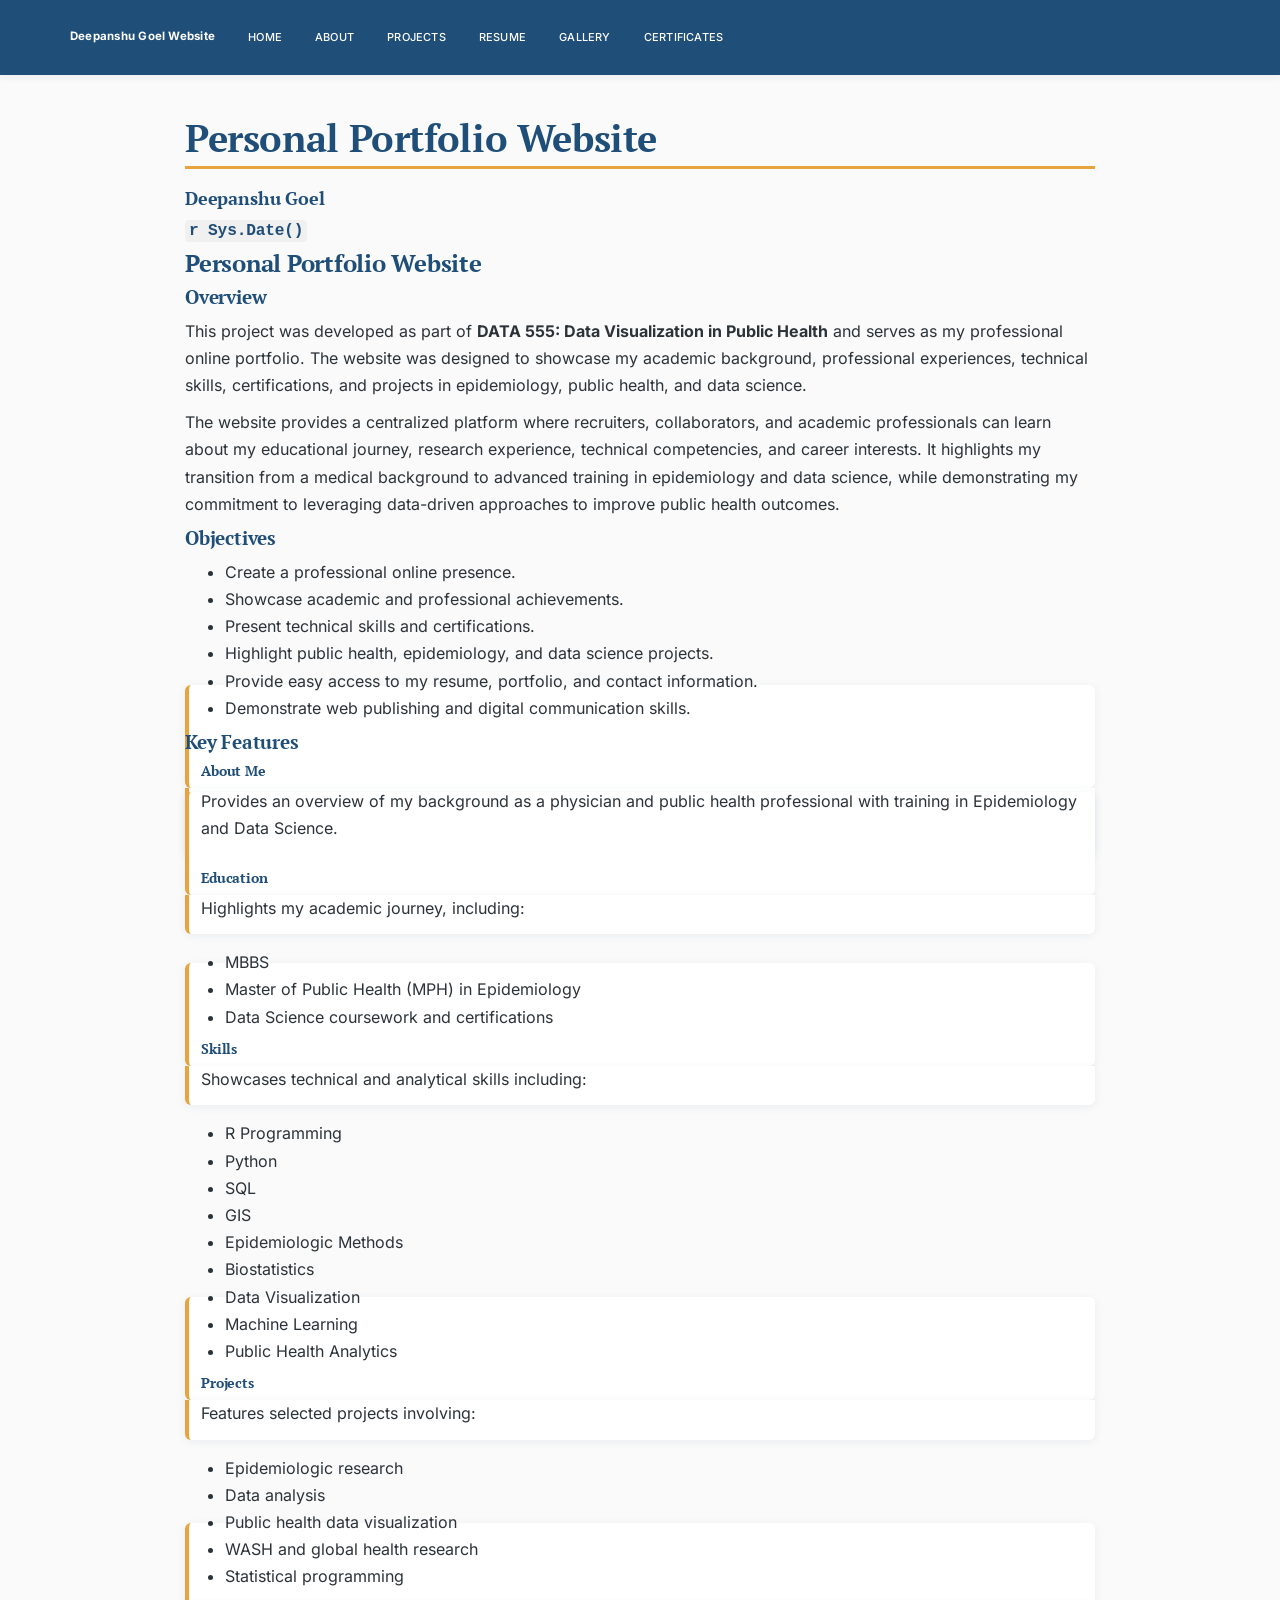
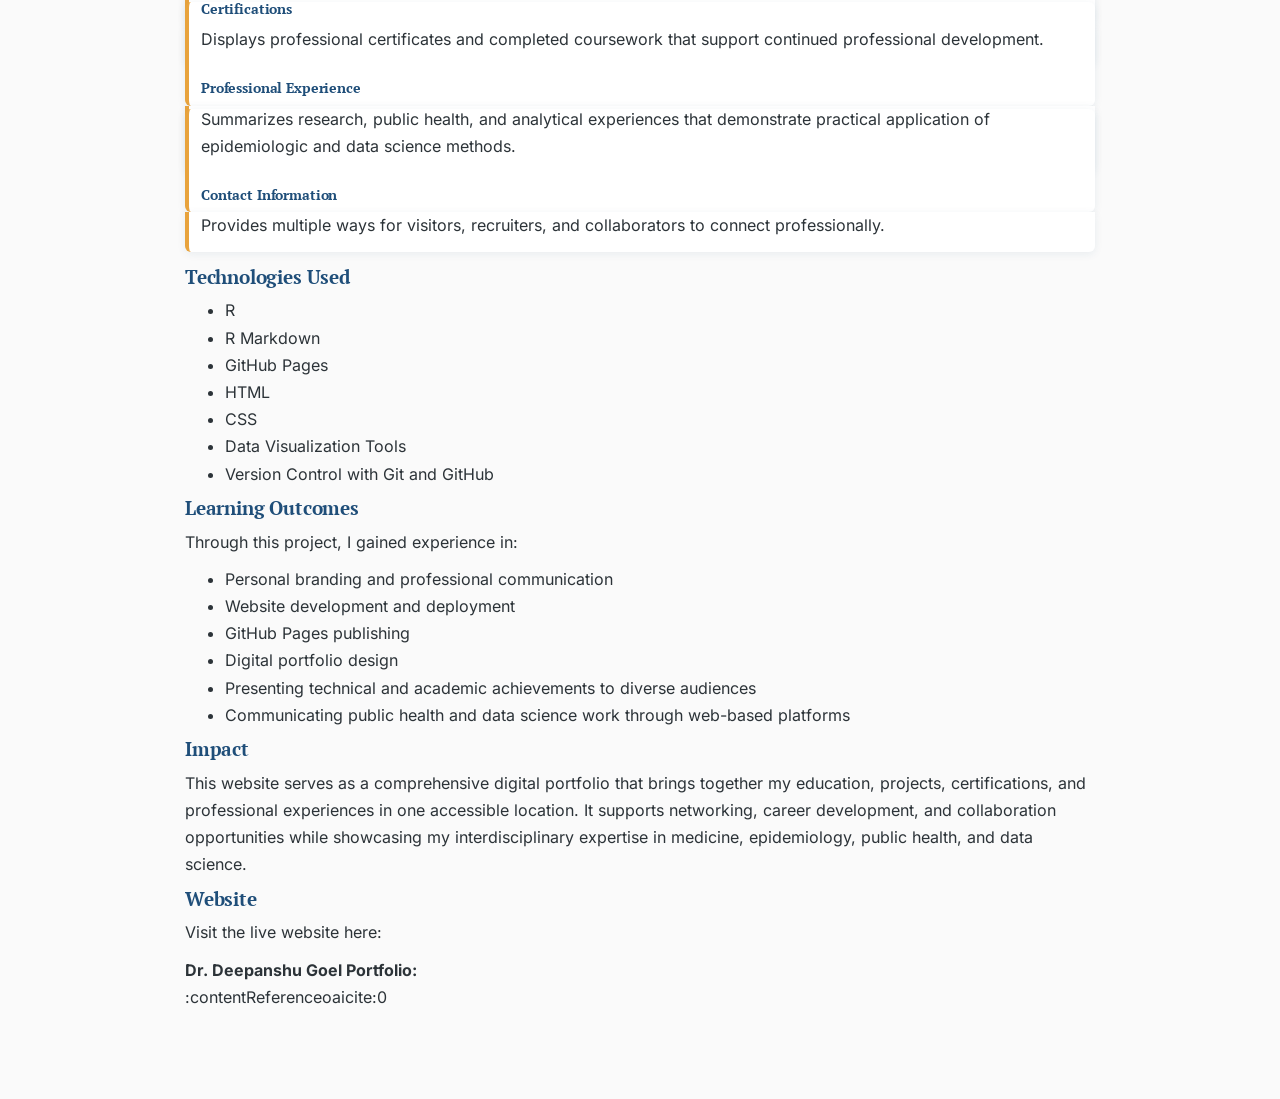
==== README.html @ 85a0df9c "resume" ====
<!DOCTYPE html>

<html>

<head>

<meta charset="utf-8" />
<meta name="generator" content="pandoc" />
<meta http-equiv="X-UA-Compatible" content="IE=EDGE" />


<meta name="author" content="Deepanshu Goel" />


<title>Personal Portfolio Website</title>

<script>// Pandoc 2.9 adds attributes on both header and div. We remove the former (to
// be compatible with the behavior of Pandoc < 2.8).
document.addEventListener('DOMContentLoaded', function(e) {
  var hs = document.querySelectorAll("div.section[class*='level'] > :first-child");
  var i, h, a;
  for (i = 0; i < hs.length; i++) {
    h = hs[i];
    if (!/^h[1-6]$/i.test(h.tagName)) continue;  // it should be a header h1-h6
    a = h.attributes;
    while (a.length > 0) h.removeAttribute(a[0].name);
  }
});
</script>
<script>/*! jQuery v3.6.0 | (c) OpenJS Foundation and other contributors | jquery.org/license */
!function(e,t){"use strict";"object"==typeof module&&"object"==typeof module.exports?module.exports=e.document?t(e,!0):function(e){if(!e.document)throw new Error("jQuery requires a window with a document");return t(e)}:t(e)}("undefined"!=typeof window?window:this,function(C,e){"use strict";var t=[],r=Object.getPrototypeOf,s=t.slice,g=t.flat?function(e){return t.flat.call(e)}:function(e){return t.concat.apply([],e)},u=t.push,i=t.indexOf,n={},o=n.toString,v=n.hasOwnProperty,a=v.toString,l=a.call(Object),y={},m=function(e){return"function"==typeof e&&"number"!=typeof e.nodeType&&"function"!=typeof e.item},x=function(e){return null!=e&&e===e.window},E=C.document,c={type:!0,src:!0,nonce:!0,noModule:!0};function b(e,t,n){var r,i,o=(n=n||E).createElement("script");if(o.text=e,t)for(r in c)(i=t[r]||t.getAttribute&&t.getAttribute(r))&&o.setAttribute(r,i);n.head.appendChild(o).parentNode.removeChild(o)}function w(e){return null==e?e+"":"object"==typeof e||"function"==typeof e?n[o.call(e)]||"object":typeof e}var f="3.6.0",S=function(e,t){return new S.fn.init(e,t)};function p(e){var t=!!e&&"length"in e&&e.length,n=w(e);return!m(e)&&!x(e)&&("array"===n||0===t||"number"==typeof t&&0<t&&t-1 in e)}S.fn=S.prototype={jquery:f,constructor:S,length:0,toArray:function(){return s.call(this)},get:function(e){return null==e?s.call(this):e<0?this[e+this.length]:this[e]},pushStack:function(e){var t=S.merge(this.constructor(),e);return t.prevObject=this,t},each:function(e){return S.each(this,e)},map:function(n){return this.pushStack(S.map(this,function(e,t){return n.call(e,t,e)}))},slice:function(){return this.pushStack(s.apply(this,arguments))},first:function(){return this.eq(0)},last:function(){return this.eq(-1)},even:function(){return this.pushStack(S.grep(this,function(e,t){return(t+1)%2}))},odd:function(){return this.pushStack(S.grep(this,function(e,t){return t%2}))},eq:function(e){var t=this.length,n=+e+(e<0?t:0);return this.pushStack(0<=n&&n<t?[this[n]]:[])},end:function(){return this.prevObject||this.constructor()},push:u,sort:t.sort,splice:t.splice},S.extend=S.fn.extend=function(){var e,t,n,r,i,o,a=arguments[0]||{},s=1,u=arguments.length,l=!1;for("boolean"==typeof a&&(l=a,a=arguments[s]||{},s++),"object"==typeof a||m(a)||(a={}),s===u&&(a=this,s--);s<u;s++)if(null!=(e=arguments[s]))for(t in e)r=e[t],"__proto__"!==t&&a!==r&&(l&&r&&(S.isPlainObject(r)||(i=Array.isArray(r)))?(n=a[t],o=i&&!Array.isArray(n)?[]:i||S.isPlainObject(n)?n:{},i=!1,a[t]=S.extend(l,o,r)):void 0!==r&&(a[t]=r));return a},S.extend({expando:"jQuery"+(f+Math.random()).replace(/\D/g,""),isReady:!0,error:function(e){throw new Error(e)},noop:function(){},isPlainObject:function(e){var t,n;return!(!e||"[object Object]"!==o.call(e))&&(!(t=r(e))||"function"==typeof(n=v.call(t,"constructor")&&t.constructor)&&a.call(n)===l)},isEmptyObject:function(e){var t;for(t in e)return!1;return!0},globalEval:function(e,t,n){b(e,{nonce:t&&t.nonce},n)},each:function(e,t){var n,r=0;if(p(e)){for(n=e.length;r<n;r++)if(!1===t.call(e[r],r,e[r]))break}else for(r in e)if(!1===t.call(e[r],r,e[r]))break;return e},makeArray:function(e,t){var n=t||[];return null!=e&&(p(Object(e))?S.merge(n,"string"==typeof e?[e]:e):u.call(n,e)),n},inArray:function(e,t,n){return null==t?-1:i.call(t,e,n)},merge:function(e,t){for(var n=+t.length,r=0,i=e.length;r<n;r++)e[i++]=t[r];return e.length=i,e},grep:function(e,t,n){for(var r=[],i=0,o=e.length,a=!n;i<o;i++)!t(e[i],i)!==a&&r.push(e[i]);return r},map:function(e,t,n){var r,i,o=0,a=[];if(p(e))for(r=e.length;o<r;o++)null!=(i=t(e[o],o,n))&&a.push(i);else for(o in e)null!=(i=t(e[o],o,n))&&a.push(i);return g(a)},guid:1,support:y}),"function"==typeof Symbol&&(S.fn[Symbol.iterator]=t[Symbol.iterator]),S.each("Boolean Number String Function Array Date RegExp Object Error Symbol".split(" "),function(e,t){n["[object "+t+"]"]=t.toLowerCase()});var d=function(n){var e,d,b,o,i,h,f,g,w,u,l,T,C,a,E,v,s,c,y,S="sizzle"+1*new Date,p=n.document,k=0,r=0,m=ue(),x=ue(),A=ue(),N=ue(),j=function(e,t){return e===t&&(l=!0),0},D={}.hasOwnProperty,t=[],q=t.pop,L=t.push,H=t.push,O=t.slice,P=function(e,t){for(var n=0,r=e.length;n<r;n++)if(e[n]===t)return n;return-1},R="checked|selected|async|autofocus|autoplay|controls|defer|disabled|hidden|ismap|loop|multiple|open|readonly|required|scoped",M="[\\x20\\t\\r\\n\\f]",I="(?:\\\\[\\da-fA-F]{1,6}"+M+"?|\\\\[^\\r\\n\\f]|[\\w-]|[^\0-\\x7f])+",W="\\["+M+"*("+I+")(?:"+M+"*([*^$|!~]?=)"+M+"*(?:'((?:\\\\.|[^\\\\'])*)'|\"((?:\\\\.|[^\\\\\"])*)\"|("+I+"))|)"+M+"*\\]",F=":("+I+")(?:\\((('((?:\\\\.|[^\\\\'])*)'|\"((?:\\\\.|[^\\\\\"])*)\")|((?:\\\\.|[^\\\\()[\\]]|"+W+")*)|.*)\\)|)",B=new RegExp(M+"+","g"),$=new RegExp("^"+M+"+|((?:^|[^\\\\])(?:\\\\.)*)"+M+"+$","g"),_=new RegExp("^"+M+"*,"+M+"*"),z=new RegExp("^"+M+"*([>+~]|"+M+")"+M+"*"),U=new RegExp(M+"|>"),X=new RegExp(F),V=new RegExp("^"+I+"$"),G={ID:new RegExp("^#("+I+")"),CLASS:new RegExp("^\\.("+I+")"),TAG:new RegExp("^("+I+"|[*])"),ATTR:new RegExp("^"+W),PSEUDO:new RegExp("^"+F),CHILD:new RegExp("^:(only|first|last|nth|nth-last)-(child|of-type)(?:\\("+M+"*(even|odd|(([+-]|)(\\d*)n|)"+M+"*(?:([+-]|)"+M+"*(\\d+)|))"+M+"*\\)|)","i"),bool:new RegExp("^(?:"+R+")$","i"),needsContext:new RegExp("^"+M+"*[>+~]|:(even|odd|eq|gt|lt|nth|first|last)(?:\\("+M+"*((?:-\\d)?\\d*)"+M+"*\\)|)(?=[^-]|$)","i")},Y=/HTML$/i,Q=/^(?:input|select|textarea|button)$/i,J=/^h\d$/i,K=/^[^{]+\{\s*\[native \w/,Z=/^(?:#([\w-]+)|(\w+)|\.([\w-]+))$/,ee=/[+~]/,te=new RegExp("\\\\[\\da-fA-F]{1,6}"+M+"?|\\\\([^\\r\\n\\f])","g"),ne=function(e,t){var n="0x"+e.slice(1)-65536;return t||(n<0?String.fromCharCode(n+65536):String.fromCharCode(n>>10|55296,1023&n|56320))},re=/([\0-\x1f\x7f]|^-?\d)|^-$|[^\0-\x1f\x7f-\uFFFF\w-]/g,ie=function(e,t){return t?"\0"===e?"\ufffd":e.slice(0,-1)+"\\"+e.charCodeAt(e.length-1).toString(16)+" ":"\\"+e},oe=function(){T()},ae=be(function(e){return!0===e.disabled&&"fieldset"===e.nodeName.toLowerCase()},{dir:"parentNode",next:"legend"});try{H.apply(t=O.call(p.childNodes),p.childNodes),t[p.childNodes.length].nodeType}catch(e){H={apply:t.length?function(e,t){L.apply(e,O.call(t))}:function(e,t){var n=e.length,r=0;while(e[n++]=t[r++]);e.length=n-1}}}function se(t,e,n,r){var i,o,a,s,u,l,c,f=e&&e.ownerDocument,p=e?e.nodeType:9;if(n=n||[],"string"!=typeof t||!t||1!==p&&9!==p&&11!==p)return n;if(!r&&(T(e),e=e||C,E)){if(11!==p&&(u=Z.exec(t)))if(i=u[1]){if(9===p){if(!(a=e.getElementById(i)))return n;if(a.id===i)return n.push(a),n}else if(f&&(a=f.getElementById(i))&&y(e,a)&&a.id===i)return n.push(a),n}else{if(u[2])return H.apply(n,e.getElementsByTagName(t)),n;if((i=u[3])&&d.getElementsByClassName&&e.getElementsByClassName)return H.apply(n,e.getElementsByClassName(i)),n}if(d.qsa&&!N[t+" "]&&(!v||!v.test(t))&&(1!==p||"object"!==e.nodeName.toLowerCase())){if(c=t,f=e,1===p&&(U.test(t)||z.test(t))){(f=ee.test(t)&&ye(e.parentNode)||e)===e&&d.scope||((s=e.getAttribute("id"))?s=s.replace(re,ie):e.setAttribute("id",s=S)),o=(l=h(t)).length;while(o--)l[o]=(s?"#"+s:":scope")+" "+xe(l[o]);c=l.join(",")}try{return H.apply(n,f.querySelectorAll(c)),n}catch(e){N(t,!0)}finally{s===S&&e.removeAttribute("id")}}}return g(t.replace($,"$1"),e,n,r)}function ue(){var r=[];return function e(t,n){return r.push(t+" ")>b.cacheLength&&delete e[r.shift()],e[t+" "]=n}}function le(e){return e[S]=!0,e}function ce(e){var t=C.createElement("fieldset");try{return!!e(t)}catch(e){return!1}finally{t.parentNode&&t.parentNode.removeChild(t),t=null}}function fe(e,t){var n=e.split("|"),r=n.length;while(r--)b.attrHandle[n[r]]=t}function pe(e,t){var n=t&&e,r=n&&1===e.nodeType&&1===t.nodeType&&e.sourceIndex-t.sourceIndex;if(r)return r;if(n)while(n=n.nextSibling)if(n===t)return-1;return e?1:-1}function de(t){return function(e){return"input"===e.nodeName.toLowerCase()&&e.type===t}}function he(n){return function(e){var t=e.nodeName.toLowerCase();return("input"===t||"button"===t)&&e.type===n}}function ge(t){return function(e){return"form"in e?e.parentNode&&!1===e.disabled?"label"in e?"label"in e.parentNode?e.parentNode.disabled===t:e.disabled===t:e.isDisabled===t||e.isDisabled!==!t&&ae(e)===t:e.disabled===t:"label"in e&&e.disabled===t}}function ve(a){return le(function(o){return o=+o,le(function(e,t){var n,r=a([],e.length,o),i=r.length;while(i--)e[n=r[i]]&&(e[n]=!(t[n]=e[n]))})})}function ye(e){return e&&"undefined"!=typeof e.getElementsByTagName&&e}for(e in d=se.support={},i=se.isXML=function(e){var t=e&&e.namespaceURI,n=e&&(e.ownerDocument||e).documentElement;return!Y.test(t||n&&n.nodeName||"HTML")},T=se.setDocument=function(e){var t,n,r=e?e.ownerDocument||e:p;return r!=C&&9===r.nodeType&&r.documentElement&&(a=(C=r).documentElement,E=!i(C),p!=C&&(n=C.defaultView)&&n.top!==n&&(n.addEventListener?n.addEventListener("unload",oe,!1):n.attachEvent&&n.attachEvent("onunload",oe)),d.scope=ce(function(e){return a.appendChild(e).appendChild(C.createElement("div")),"undefined"!=typeof e.querySelectorAll&&!e.querySelectorAll(":scope fieldset div").length}),d.attributes=ce(function(e){return e.className="i",!e.getAttribute("className")}),d.getElementsByTagName=ce(function(e){return e.appendChild(C.createComment("")),!e.getElementsByTagName("*").length}),d.getElementsByClassName=K.test(C.getElementsByClassName),d.getById=ce(function(e){return a.appendChild(e).id=S,!C.getElementsByName||!C.getElementsByName(S).length}),d.getById?(b.filter.ID=function(e){var t=e.replace(te,ne);return function(e){return e.getAttribute("id")===t}},b.find.ID=function(e,t){if("undefined"!=typeof t.getElementById&&E){var n=t.getElementById(e);return n?[n]:[]}}):(b.filter.ID=function(e){var n=e.replace(te,ne);return function(e){var t="undefined"!=typeof e.getAttributeNode&&e.getAttributeNode("id");return t&&t.value===n}},b.find.ID=function(e,t){if("undefined"!=typeof t.getElementById&&E){var n,r,i,o=t.getElementById(e);if(o){if((n=o.getAttributeNode("id"))&&n.value===e)return[o];i=t.getElementsByName(e),r=0;while(o=i[r++])if((n=o.getAttributeNode("id"))&&n.value===e)return[o]}return[]}}),b.find.TAG=d.getElementsByTagName?function(e,t){return"undefined"!=typeof t.getElementsByTagName?t.getElementsByTagName(e):d.qsa?t.querySelectorAll(e):void 0}:function(e,t){var n,r=[],i=0,o=t.getElementsByTagName(e);if("*"===e){while(n=o[i++])1===n.nodeType&&r.push(n);return r}return o},b.find.CLASS=d.getElementsByClassName&&function(e,t){if("undefined"!=typeof t.getElementsByClassName&&E)return t.getElementsByClassName(e)},s=[],v=[],(d.qsa=K.test(C.querySelectorAll))&&(ce(function(e){var t;a.appendChild(e).innerHTML="<a id='"+S+"'></a><select id='"+S+"-\r\\' msallowcapture=''><option selected=''></option></select>",e.querySelectorAll("[msallowcapture^='']").length&&v.push("[*^$]="+M+"*(?:''|\"\")"),e.querySelectorAll("[selected]").length||v.push("\\["+M+"*(?:value|"+R+")"),e.querySelectorAll("[id~="+S+"-]").length||v.push("~="),(t=C.createElement("input")).setAttribute("name",""),e.appendChild(t),e.querySelectorAll("[name='']").length||v.push("\\["+M+"*name"+M+"*="+M+"*(?:''|\"\")"),e.querySelectorAll(":checked").length||v.push(":checked"),e.querySelectorAll("a#"+S+"+*").length||v.push(".#.+[+~]"),e.querySelectorAll("\\\f"),v.push("[\\r\\n\\f]")}),ce(function(e){e.innerHTML="<a href='' disabled='disabled'></a><select disabled='disabled'><option/></select>";var t=C.createElement("input");t.setAttribute("type","hidden"),e.appendChild(t).setAttribute("name","D"),e.querySelectorAll("[name=d]").length&&v.push("name"+M+"*[*^$|!~]?="),2!==e.querySelectorAll(":enabled").length&&v.push(":enabled",":disabled"),a.appendChild(e).disabled=!0,2!==e.querySelectorAll(":disabled").length&&v.push(":enabled",":disabled"),e.querySelectorAll("*,:x"),v.push(",.*:")})),(d.matchesSelector=K.test(c=a.matches||a.webkitMatchesSelector||a.mozMatchesSelector||a.oMatchesSelector||a.msMatchesSelector))&&ce(function(e){d.disconnectedMatch=c.call(e,"*"),c.call(e,"[s!='']:x"),s.push("!=",F)}),v=v.length&&new RegExp(v.join("|")),s=s.length&&new RegExp(s.join("|")),t=K.test(a.compareDocumentPosition),y=t||K.test(a.contains)?function(e,t){var n=9===e.nodeType?e.documentElement:e,r=t&&t.parentNode;return e===r||!(!r||1!==r.nodeType||!(n.contains?n.contains(r):e.compareDocumentPosition&&16&e.compareDocumentPosition(r)))}:function(e,t){if(t)while(t=t.parentNode)if(t===e)return!0;return!1},j=t?function(e,t){if(e===t)return l=!0,0;var n=!e.compareDocumentPosition-!t.compareDocumentPosition;return n||(1&(n=(e.ownerDocument||e)==(t.ownerDocument||t)?e.compareDocumentPosition(t):1)||!d.sortDetached&&t.compareDocumentPosition(e)===n?e==C||e.ownerDocument==p&&y(p,e)?-1:t==C||t.ownerDocument==p&&y(p,t)?1:u?P(u,e)-P(u,t):0:4&n?-1:1)}:function(e,t){if(e===t)return l=!0,0;var n,r=0,i=e.parentNode,o=t.parentNode,a=[e],s=[t];if(!i||!o)return e==C?-1:t==C?1:i?-1:o?1:u?P(u,e)-P(u,t):0;if(i===o)return pe(e,t);n=e;while(n=n.parentNode)a.unshift(n);n=t;while(n=n.parentNode)s.unshift(n);while(a[r]===s[r])r++;return r?pe(a[r],s[r]):a[r]==p?-1:s[r]==p?1:0}),C},se.matches=function(e,t){return se(e,null,null,t)},se.matchesSelector=function(e,t){if(T(e),d.matchesSelector&&E&&!N[t+" "]&&(!s||!s.test(t))&&(!v||!v.test(t)))try{var n=c.call(e,t);if(n||d.disconnectedMatch||e.document&&11!==e.document.nodeType)return n}catch(e){N(t,!0)}return 0<se(t,C,null,[e]).length},se.contains=function(e,t){return(e.ownerDocument||e)!=C&&T(e),y(e,t)},se.attr=function(e,t){(e.ownerDocument||e)!=C&&T(e);var n=b.attrHandle[t.toLowerCase()],r=n&&D.call(b.attrHandle,t.toLowerCase())?n(e,t,!E):void 0;return void 0!==r?r:d.attributes||!E?e.getAttribute(t):(r=e.getAttributeNode(t))&&r.specified?r.value:null},se.escape=function(e){return(e+"").replace(re,ie)},se.error=function(e){throw new Error("Syntax error, unrecognized expression: "+e)},se.uniqueSort=function(e){var t,n=[],r=0,i=0;if(l=!d.detectDuplicates,u=!d.sortStable&&e.slice(0),e.sort(j),l){while(t=e[i++])t===e[i]&&(r=n.push(i));while(r--)e.splice(n[r],1)}return u=null,e},o=se.getText=function(e){var t,n="",r=0,i=e.nodeType;if(i){if(1===i||9===i||11===i){if("string"==typeof e.textContent)return e.textContent;for(e=e.firstChild;e;e=e.nextSibling)n+=o(e)}else if(3===i||4===i)return e.nodeValue}else while(t=e[r++])n+=o(t);return n},(b=se.selectors={cacheLength:50,createPseudo:le,match:G,attrHandle:{},find:{},relative:{">":{dir:"parentNode",first:!0}," ":{dir:"parentNode"},"+":{dir:"previousSibling",first:!0},"~":{dir:"previousSibling"}},preFilter:{ATTR:function(e){return e[1]=e[1].replace(te,ne),e[3]=(e[3]||e[4]||e[5]||"").replace(te,ne),"~="===e[2]&&(e[3]=" "+e[3]+" "),e.slice(0,4)},CHILD:function(e){return e[1]=e[1].toLowerCase(),"nth"===e[1].slice(0,3)?(e[3]||se.error(e[0]),e[4]=+(e[4]?e[5]+(e[6]||1):2*("even"===e[3]||"odd"===e[3])),e[5]=+(e[7]+e[8]||"odd"===e[3])):e[3]&&se.error(e[0]),e},PSEUDO:function(e){var t,n=!e[6]&&e[2];return G.CHILD.test(e[0])?null:(e[3]?e[2]=e[4]||e[5]||"":n&&X.test(n)&&(t=h(n,!0))&&(t=n.indexOf(")",n.length-t)-n.length)&&(e[0]=e[0].slice(0,t),e[2]=n.slice(0,t)),e.slice(0,3))}},filter:{TAG:function(e){var t=e.replace(te,ne).toLowerCase();return"*"===e?function(){return!0}:function(e){return e.nodeName&&e.nodeName.toLowerCase()===t}},CLASS:function(e){var t=m[e+" "];return t||(t=new RegExp("(^|"+M+")"+e+"("+M+"|$)"))&&m(e,function(e){return t.test("string"==typeof e.className&&e.className||"undefined"!=typeof e.getAttribute&&e.getAttribute("class")||"")})},ATTR:function(n,r,i){return function(e){var t=se.attr(e,n);return null==t?"!="===r:!r||(t+="","="===r?t===i:"!="===r?t!==i:"^="===r?i&&0===t.indexOf(i):"*="===r?i&&-1<t.indexOf(i):"$="===r?i&&t.slice(-i.length)===i:"~="===r?-1<(" "+t.replace(B," ")+" ").indexOf(i):"|="===r&&(t===i||t.slice(0,i.length+1)===i+"-"))}},CHILD:function(h,e,t,g,v){var y="nth"!==h.slice(0,3),m="last"!==h.slice(-4),x="of-type"===e;return 1===g&&0===v?function(e){return!!e.parentNode}:function(e,t,n){var r,i,o,a,s,u,l=y!==m?"nextSibling":"previousSibling",c=e.parentNode,f=x&&e.nodeName.toLowerCase(),p=!n&&!x,d=!1;if(c){if(y){while(l){a=e;while(a=a[l])if(x?a.nodeName.toLowerCase()===f:1===a.nodeType)return!1;u=l="only"===h&&!u&&"nextSibling"}return!0}if(u=[m?c.firstChild:c.lastChild],m&&p){d=(s=(r=(i=(o=(a=c)[S]||(a[S]={}))[a.uniqueID]||(o[a.uniqueID]={}))[h]||[])[0]===k&&r[1])&&r[2],a=s&&c.childNodes[s];while(a=++s&&a&&a[l]||(d=s=0)||u.pop())if(1===a.nodeType&&++d&&a===e){i[h]=[k,s,d];break}}else if(p&&(d=s=(r=(i=(o=(a=e)[S]||(a[S]={}))[a.uniqueID]||(o[a.uniqueID]={}))[h]||[])[0]===k&&r[1]),!1===d)while(a=++s&&a&&a[l]||(d=s=0)||u.pop())if((x?a.nodeName.toLowerCase()===f:1===a.nodeType)&&++d&&(p&&((i=(o=a[S]||(a[S]={}))[a.uniqueID]||(o[a.uniqueID]={}))[h]=[k,d]),a===e))break;return(d-=v)===g||d%g==0&&0<=d/g}}},PSEUDO:function(e,o){var t,a=b.pseudos[e]||b.setFilters[e.toLowerCase()]||se.error("unsupported pseudo: "+e);return a[S]?a(o):1<a.length?(t=[e,e,"",o],b.setFilters.hasOwnProperty(e.toLowerCase())?le(function(e,t){var n,r=a(e,o),i=r.length;while(i--)e[n=P(e,r[i])]=!(t[n]=r[i])}):function(e){return a(e,0,t)}):a}},pseudos:{not:le(function(e){var r=[],i=[],s=f(e.replace($,"$1"));return s[S]?le(function(e,t,n,r){var i,o=s(e,null,r,[]),a=e.length;while(a--)(i=o[a])&&(e[a]=!(t[a]=i))}):function(e,t,n){return r[0]=e,s(r,null,n,i),r[0]=null,!i.pop()}}),has:le(function(t){return function(e){return 0<se(t,e).length}}),contains:le(function(t){return t=t.replace(te,ne),function(e){return-1<(e.textContent||o(e)).indexOf(t)}}),lang:le(function(n){return V.test(n||"")||se.error("unsupported lang: "+n),n=n.replace(te,ne).toLowerCase(),function(e){var t;do{if(t=E?e.lang:e.getAttribute("xml:lang")||e.getAttribute("lang"))return(t=t.toLowerCase())===n||0===t.indexOf(n+"-")}while((e=e.parentNode)&&1===e.nodeType);return!1}}),target:function(e){var t=n.location&&n.location.hash;return t&&t.slice(1)===e.id},root:function(e){return e===a},focus:function(e){return e===C.activeElement&&(!C.hasFocus||C.hasFocus())&&!!(e.type||e.href||~e.tabIndex)},enabled:ge(!1),disabled:ge(!0),checked:function(e){var t=e.nodeName.toLowerCase();return"input"===t&&!!e.checked||"option"===t&&!!e.selected},selected:function(e){return e.parentNode&&e.parentNode.selectedIndex,!0===e.selected},empty:function(e){for(e=e.firstChild;e;e=e.nextSibling)if(e.nodeType<6)return!1;return!0},parent:function(e){return!b.pseudos.empty(e)},header:function(e){return J.test(e.nodeName)},input:function(e){return Q.test(e.nodeName)},button:function(e){var t=e.nodeName.toLowerCase();return"input"===t&&"button"===e.type||"button"===t},text:function(e){var t;return"input"===e.nodeName.toLowerCase()&&"text"===e.type&&(null==(t=e.getAttribute("type"))||"text"===t.toLowerCase())},first:ve(function(){return[0]}),last:ve(function(e,t){return[t-1]}),eq:ve(function(e,t,n){return[n<0?n+t:n]}),even:ve(function(e,t){for(var n=0;n<t;n+=2)e.push(n);return e}),odd:ve(function(e,t){for(var n=1;n<t;n+=2)e.push(n);return e}),lt:ve(function(e,t,n){for(var r=n<0?n+t:t<n?t:n;0<=--r;)e.push(r);return e}),gt:ve(function(e,t,n){for(var r=n<0?n+t:n;++r<t;)e.push(r);return e})}}).pseudos.nth=b.pseudos.eq,{radio:!0,checkbox:!0,file:!0,password:!0,image:!0})b.pseudos[e]=de(e);for(e in{submit:!0,reset:!0})b.pseudos[e]=he(e);function me(){}function xe(e){for(var t=0,n=e.length,r="";t<n;t++)r+=e[t].value;return r}function be(s,e,t){var u=e.dir,l=e.next,c=l||u,f=t&&"parentNode"===c,p=r++;return e.first?function(e,t,n){while(e=e[u])if(1===e.nodeType||f)return s(e,t,n);return!1}:function(e,t,n){var r,i,o,a=[k,p];if(n){while(e=e[u])if((1===e.nodeType||f)&&s(e,t,n))return!0}else while(e=e[u])if(1===e.nodeType||f)if(i=(o=e[S]||(e[S]={}))[e.uniqueID]||(o[e.uniqueID]={}),l&&l===e.nodeName.toLowerCase())e=e[u]||e;else{if((r=i[c])&&r[0]===k&&r[1]===p)return a[2]=r[2];if((i[c]=a)[2]=s(e,t,n))return!0}return!1}}function we(i){return 1<i.length?function(e,t,n){var r=i.length;while(r--)if(!i[r](e,t,n))return!1;return!0}:i[0]}function Te(e,t,n,r,i){for(var o,a=[],s=0,u=e.length,l=null!=t;s<u;s++)(o=e[s])&&(n&&!n(o,r,i)||(a.push(o),l&&t.push(s)));return a}function Ce(d,h,g,v,y,e){return v&&!v[S]&&(v=Ce(v)),y&&!y[S]&&(y=Ce(y,e)),le(function(e,t,n,r){var i,o,a,s=[],u=[],l=t.length,c=e||function(e,t,n){for(var r=0,i=t.length;r<i;r++)se(e,t[r],n);return n}(h||"*",n.nodeType?[n]:n,[]),f=!d||!e&&h?c:Te(c,s,d,n,r),p=g?y||(e?d:l||v)?[]:t:f;if(g&&g(f,p,n,r),v){i=Te(p,u),v(i,[],n,r),o=i.length;while(o--)(a=i[o])&&(p[u[o]]=!(f[u[o]]=a))}if(e){if(y||d){if(y){i=[],o=p.length;while(o--)(a=p[o])&&i.push(f[o]=a);y(null,p=[],i,r)}o=p.length;while(o--)(a=p[o])&&-1<(i=y?P(e,a):s[o])&&(e[i]=!(t[i]=a))}}else p=Te(p===t?p.splice(l,p.length):p),y?y(null,t,p,r):H.apply(t,p)})}function Ee(e){for(var i,t,n,r=e.length,o=b.relative[e[0].type],a=o||b.relative[" "],s=o?1:0,u=be(function(e){return e===i},a,!0),l=be(function(e){return-1<P(i,e)},a,!0),c=[function(e,t,n){var r=!o&&(n||t!==w)||((i=t).nodeType?u(e,t,n):l(e,t,n));return i=null,r}];s<r;s++)if(t=b.relative[e[s].type])c=[be(we(c),t)];else{if((t=b.filter[e[s].type].apply(null,e[s].matches))[S]){for(n=++s;n<r;n++)if(b.relative[e[n].type])break;return Ce(1<s&&we(c),1<s&&xe(e.slice(0,s-1).concat({value:" "===e[s-2].type?"*":""})).replace($,"$1"),t,s<n&&Ee(e.slice(s,n)),n<r&&Ee(e=e.slice(n)),n<r&&xe(e))}c.push(t)}return we(c)}return me.prototype=b.filters=b.pseudos,b.setFilters=new me,h=se.tokenize=function(e,t){var n,r,i,o,a,s,u,l=x[e+" "];if(l)return t?0:l.slice(0);a=e,s=[],u=b.preFilter;while(a){for(o in n&&!(r=_.exec(a))||(r&&(a=a.slice(r[0].length)||a),s.push(i=[])),n=!1,(r=z.exec(a))&&(n=r.shift(),i.push({value:n,type:r[0].replace($," ")}),a=a.slice(n.length)),b.filter)!(r=G[o].exec(a))||u[o]&&!(r=u[o](r))||(n=r.shift(),i.push({value:n,type:o,matches:r}),a=a.slice(n.length));if(!n)break}return t?a.length:a?se.error(e):x(e,s).slice(0)},f=se.compile=function(e,t){var n,v,y,m,x,r,i=[],o=[],a=A[e+" "];if(!a){t||(t=h(e)),n=t.length;while(n--)(a=Ee(t[n]))[S]?i.push(a):o.push(a);(a=A(e,(v=o,m=0<(y=i).length,x=0<v.length,r=function(e,t,n,r,i){var o,a,s,u=0,l="0",c=e&&[],f=[],p=w,d=e||x&&b.find.TAG("*",i),h=k+=null==p?1:Math.random()||.1,g=d.length;for(i&&(w=t==C||t||i);l!==g&&null!=(o=d[l]);l++){if(x&&o){a=0,t||o.ownerDocument==C||(T(o),n=!E);while(s=v[a++])if(s(o,t||C,n)){r.push(o);break}i&&(k=h)}m&&((o=!s&&o)&&u--,e&&c.push(o))}if(u+=l,m&&l!==u){a=0;while(s=y[a++])s(c,f,t,n);if(e){if(0<u)while(l--)c[l]||f[l]||(f[l]=q.call(r));f=Te(f)}H.apply(r,f),i&&!e&&0<f.length&&1<u+y.length&&se.uniqueSort(r)}return i&&(k=h,w=p),c},m?le(r):r))).selector=e}return a},g=se.select=function(e,t,n,r){var i,o,a,s,u,l="function"==typeof e&&e,c=!r&&h(e=l.selector||e);if(n=n||[],1===c.length){if(2<(o=c[0]=c[0].slice(0)).length&&"ID"===(a=o[0]).type&&9===t.nodeType&&E&&b.relative[o[1].type]){if(!(t=(b.find.ID(a.matches[0].replace(te,ne),t)||[])[0]))return n;l&&(t=t.parentNode),e=e.slice(o.shift().value.length)}i=G.needsContext.test(e)?0:o.length;while(i--){if(a=o[i],b.relative[s=a.type])break;if((u=b.find[s])&&(r=u(a.matches[0].replace(te,ne),ee.test(o[0].type)&&ye(t.parentNode)||t))){if(o.splice(i,1),!(e=r.length&&xe(o)))return H.apply(n,r),n;break}}}return(l||f(e,c))(r,t,!E,n,!t||ee.test(e)&&ye(t.parentNode)||t),n},d.sortStable=S.split("").sort(j).join("")===S,d.detectDuplicates=!!l,T(),d.sortDetached=ce(function(e){return 1&e.compareDocumentPosition(C.createElement("fieldset"))}),ce(function(e){return e.innerHTML="<a href='#'></a>","#"===e.firstChild.getAttribute("href")})||fe("type|href|height|width",function(e,t,n){if(!n)return e.getAttribute(t,"type"===t.toLowerCase()?1:2)}),d.attributes&&ce(function(e){return e.innerHTML="<input/>",e.firstChild.setAttribute("value",""),""===e.firstChild.getAttribute("value")})||fe("value",function(e,t,n){if(!n&&"input"===e.nodeName.toLowerCase())return e.defaultValue}),ce(function(e){return null==e.getAttribute("disabled")})||fe(R,function(e,t,n){var r;if(!n)return!0===e[t]?t.toLowerCase():(r=e.getAttributeNode(t))&&r.specified?r.value:null}),se}(C);S.find=d,S.expr=d.selectors,S.expr[":"]=S.expr.pseudos,S.uniqueSort=S.unique=d.uniqueSort,S.text=d.getText,S.isXMLDoc=d.isXML,S.contains=d.contains,S.escapeSelector=d.escape;var h=function(e,t,n){var r=[],i=void 0!==n;while((e=e[t])&&9!==e.nodeType)if(1===e.nodeType){if(i&&S(e).is(n))break;r.push(e)}return r},T=function(e,t){for(var n=[];e;e=e.nextSibling)1===e.nodeType&&e!==t&&n.push(e);return n},k=S.expr.match.needsContext;function A(e,t){return e.nodeName&&e.nodeName.toLowerCase()===t.toLowerCase()}var N=/^<([a-z][^\/\0>:\x20\t\r\n\f]*)[\x20\t\r\n\f]*\/?>(?:<\/\1>|)$/i;function j(e,n,r){return m(n)?S.grep(e,function(e,t){return!!n.call(e,t,e)!==r}):n.nodeType?S.grep(e,function(e){return e===n!==r}):"string"!=typeof n?S.grep(e,function(e){return-1<i.call(n,e)!==r}):S.filter(n,e,r)}S.filter=function(e,t,n){var r=t[0];return n&&(e=":not("+e+")"),1===t.length&&1===r.nodeType?S.find.matchesSelector(r,e)?[r]:[]:S.find.matches(e,S.grep(t,function(e){return 1===e.nodeType}))},S.fn.extend({find:function(e){var t,n,r=this.length,i=this;if("string"!=typeof e)return this.pushStack(S(e).filter(function(){for(t=0;t<r;t++)if(S.contains(i[t],this))return!0}));for(n=this.pushStack([]),t=0;t<r;t++)S.find(e,i[t],n);return 1<r?S.uniqueSort(n):n},filter:function(e){return this.pushStack(j(this,e||[],!1))},not:function(e){return this.pushStack(j(this,e||[],!0))},is:function(e){return!!j(this,"string"==typeof e&&k.test(e)?S(e):e||[],!1).length}});var D,q=/^(?:\s*(<[\w\W]+>)[^>]*|#([\w-]+))$/;(S.fn.init=function(e,t,n){var r,i;if(!e)return this;if(n=n||D,"string"==typeof e){if(!(r="<"===e[0]&&">"===e[e.length-1]&&3<=e.length?[null,e,null]:q.exec(e))||!r[1]&&t)return!t||t.jquery?(t||n).find(e):this.constructor(t).find(e);if(r[1]){if(t=t instanceof S?t[0]:t,S.merge(this,S.parseHTML(r[1],t&&t.nodeType?t.ownerDocument||t:E,!0)),N.test(r[1])&&S.isPlainObject(t))for(r in t)m(this[r])?this[r](t[r]):this.attr(r,t[r]);return this}return(i=E.getElementById(r[2]))&&(this[0]=i,this.length=1),this}return e.nodeType?(this[0]=e,this.length=1,this):m(e)?void 0!==n.ready?n.ready(e):e(S):S.makeArray(e,this)}).prototype=S.fn,D=S(E);var L=/^(?:parents|prev(?:Until|All))/,H={children:!0,contents:!0,next:!0,prev:!0};function O(e,t){while((e=e[t])&&1!==e.nodeType);return e}S.fn.extend({has:function(e){var t=S(e,this),n=t.length;return this.filter(function(){for(var e=0;e<n;e++)if(S.contains(this,t[e]))return!0})},closest:function(e,t){var n,r=0,i=this.length,o=[],a="string"!=typeof e&&S(e);if(!k.test(e))for(;r<i;r++)for(n=this[r];n&&n!==t;n=n.parentNode)if(n.nodeType<11&&(a?-1<a.index(n):1===n.nodeType&&S.find.matchesSelector(n,e))){o.push(n);break}return this.pushStack(1<o.length?S.uniqueSort(o):o)},index:function(e){return e?"string"==typeof e?i.call(S(e),this[0]):i.call(this,e.jquery?e[0]:e):this[0]&&this[0].parentNode?this.first().prevAll().length:-1},add:function(e,t){return this.pushStack(S.uniqueSort(S.merge(this.get(),S(e,t))))},addBack:function(e){return this.add(null==e?this.prevObject:this.prevObject.filter(e))}}),S.each({parent:function(e){var t=e.parentNode;return t&&11!==t.nodeType?t:null},parents:function(e){return h(e,"parentNode")},parentsUntil:function(e,t,n){return h(e,"parentNode",n)},next:function(e){return O(e,"nextSibling")},prev:function(e){return O(e,"previousSibling")},nextAll:function(e){return h(e,"nextSibling")},prevAll:function(e){return h(e,"previousSibling")},nextUntil:function(e,t,n){return h(e,"nextSibling",n)},prevUntil:function(e,t,n){return h(e,"previousSibling",n)},siblings:function(e){return T((e.parentNode||{}).firstChild,e)},children:function(e){return T(e.firstChild)},contents:function(e){return null!=e.contentDocument&&r(e.contentDocument)?e.contentDocument:(A(e,"template")&&(e=e.content||e),S.merge([],e.childNodes))}},function(r,i){S.fn[r]=function(e,t){var n=S.map(this,i,e);return"Until"!==r.slice(-5)&&(t=e),t&&"string"==typeof t&&(n=S.filter(t,n)),1<this.length&&(H[r]||S.uniqueSort(n),L.test(r)&&n.reverse()),this.pushStack(n)}});var P=/[^\x20\t\r\n\f]+/g;function R(e){return e}function M(e){throw e}function I(e,t,n,r){var i;try{e&&m(i=e.promise)?i.call(e).done(t).fail(n):e&&m(i=e.then)?i.call(e,t,n):t.apply(void 0,[e].slice(r))}catch(e){n.apply(void 0,[e])}}S.Callbacks=function(r){var e,n;r="string"==typeof r?(e=r,n={},S.each(e.match(P)||[],function(e,t){n[t]=!0}),n):S.extend({},r);var i,t,o,a,s=[],u=[],l=-1,c=function(){for(a=a||r.once,o=i=!0;u.length;l=-1){t=u.shift();while(++l<s.length)!1===s[l].apply(t[0],t[1])&&r.stopOnFalse&&(l=s.length,t=!1)}r.memory||(t=!1),i=!1,a&&(s=t?[]:"")},f={add:function(){return s&&(t&&!i&&(l=s.length-1,u.push(t)),function n(e){S.each(e,function(e,t){m(t)?r.unique&&f.has(t)||s.push(t):t&&t.length&&"string"!==w(t)&&n(t)})}(arguments),t&&!i&&c()),this},remove:function(){return S.each(arguments,function(e,t){var n;while(-1<(n=S.inArray(t,s,n)))s.splice(n,1),n<=l&&l--}),this},has:function(e){return e?-1<S.inArray(e,s):0<s.length},empty:function(){return s&&(s=[]),this},disable:function(){return a=u=[],s=t="",this},disabled:function(){return!s},lock:function(){return a=u=[],t||i||(s=t=""),this},locked:function(){return!!a},fireWith:function(e,t){return a||(t=[e,(t=t||[]).slice?t.slice():t],u.push(t),i||c()),this},fire:function(){return f.fireWith(this,arguments),this},fired:function(){return!!o}};return f},S.extend({Deferred:function(e){var o=[["notify","progress",S.Callbacks("memory"),S.Callbacks("memory"),2],["resolve","done",S.Callbacks("once memory"),S.Callbacks("once memory"),0,"resolved"],["reject","fail",S.Callbacks("once memory"),S.Callbacks("once memory"),1,"rejected"]],i="pending",a={state:function(){return i},always:function(){return s.done(arguments).fail(arguments),this},"catch":function(e){return a.then(null,e)},pipe:function(){var i=arguments;return S.Deferred(function(r){S.each(o,function(e,t){var n=m(i[t[4]])&&i[t[4]];s[t[1]](function(){var e=n&&n.apply(this,arguments);e&&m(e.promise)?e.promise().progress(r.notify).done(r.resolve).fail(r.reject):r[t[0]+"With"](this,n?[e]:arguments)})}),i=null}).promise()},then:function(t,n,r){var u=0;function l(i,o,a,s){return function(){var n=this,r=arguments,e=function(){var e,t;if(!(i<u)){if((e=a.apply(n,r))===o.promise())throw new TypeError("Thenable self-resolution");t=e&&("object"==typeof e||"function"==typeof e)&&e.then,m(t)?s?t.call(e,l(u,o,R,s),l(u,o,M,s)):(u++,t.call(e,l(u,o,R,s),l(u,o,M,s),l(u,o,R,o.notifyWith))):(a!==R&&(n=void 0,r=[e]),(s||o.resolveWith)(n,r))}},t=s?e:function(){try{e()}catch(e){S.Deferred.exceptionHook&&S.Deferred.exceptionHook(e,t.stackTrace),u<=i+1&&(a!==M&&(n=void 0,r=[e]),o.rejectWith(n,r))}};i?t():(S.Deferred.getStackHook&&(t.stackTrace=S.Deferred.getStackHook()),C.setTimeout(t))}}return S.Deferred(function(e){o[0][3].add(l(0,e,m(r)?r:R,e.notifyWith)),o[1][3].add(l(0,e,m(t)?t:R)),o[2][3].add(l(0,e,m(n)?n:M))}).promise()},promise:function(e){return null!=e?S.extend(e,a):a}},s={};return S.each(o,function(e,t){var n=t[2],r=t[5];a[t[1]]=n.add,r&&n.add(function(){i=r},o[3-e][2].disable,o[3-e][3].disable,o[0][2].lock,o[0][3].lock),n.add(t[3].fire),s[t[0]]=function(){return s[t[0]+"With"](this===s?void 0:this,arguments),this},s[t[0]+"With"]=n.fireWith}),a.promise(s),e&&e.call(s,s),s},when:function(e){var n=arguments.length,t=n,r=Array(t),i=s.call(arguments),o=S.Deferred(),a=function(t){return function(e){r[t]=this,i[t]=1<arguments.length?s.call(arguments):e,--n||o.resolveWith(r,i)}};if(n<=1&&(I(e,o.done(a(t)).resolve,o.reject,!n),"pending"===o.state()||m(i[t]&&i[t].then)))return o.then();while(t--)I(i[t],a(t),o.reject);return o.promise()}});var W=/^(Eval|Internal|Range|Reference|Syntax|Type|URI)Error$/;S.Deferred.exceptionHook=function(e,t){C.console&&C.console.warn&&e&&W.test(e.name)&&C.console.warn("jQuery.Deferred exception: "+e.message,e.stack,t)},S.readyException=function(e){C.setTimeout(function(){throw e})};var F=S.Deferred();function B(){E.removeEventListener("DOMContentLoaded",B),C.removeEventListener("load",B),S.ready()}S.fn.ready=function(e){return F.then(e)["catch"](function(e){S.readyException(e)}),this},S.extend({isReady:!1,readyWait:1,ready:function(e){(!0===e?--S.readyWait:S.isReady)||(S.isReady=!0)!==e&&0<--S.readyWait||F.resolveWith(E,[S])}}),S.ready.then=F.then,"complete"===E.readyState||"loading"!==E.readyState&&!E.documentElement.doScroll?C.setTimeout(S.ready):(E.addEventListener("DOMContentLoaded",B),C.addEventListener("load",B));var $=function(e,t,n,r,i,o,a){var s=0,u=e.length,l=null==n;if("object"===w(n))for(s in i=!0,n)$(e,t,s,n[s],!0,o,a);else if(void 0!==r&&(i=!0,m(r)||(a=!0),l&&(a?(t.call(e,r),t=null):(l=t,t=function(e,t,n){return l.call(S(e),n)})),t))for(;s<u;s++)t(e[s],n,a?r:r.call(e[s],s,t(e[s],n)));return i?e:l?t.call(e):u?t(e[0],n):o},_=/^-ms-/,z=/-([a-z])/g;function U(e,t){return t.toUpperCase()}function X(e){return e.replace(_,"ms-").replace(z,U)}var V=function(e){return 1===e.nodeType||9===e.nodeType||!+e.nodeType};function G(){this.expando=S.expando+G.uid++}G.uid=1,G.prototype={cache:function(e){var t=e[this.expando];return t||(t={},V(e)&&(e.nodeType?e[this.expando]=t:Object.defineProperty(e,this.expando,{value:t,configurable:!0}))),t},set:function(e,t,n){var r,i=this.cache(e);if("string"==typeof t)i[X(t)]=n;else for(r in t)i[X(r)]=t[r];return i},get:function(e,t){return void 0===t?this.cache(e):e[this.expando]&&e[this.expando][X(t)]},access:function(e,t,n){return void 0===t||t&&"string"==typeof t&&void 0===n?this.get(e,t):(this.set(e,t,n),void 0!==n?n:t)},remove:function(e,t){var n,r=e[this.expando];if(void 0!==r){if(void 0!==t){n=(t=Array.isArray(t)?t.map(X):(t=X(t))in r?[t]:t.match(P)||[]).length;while(n--)delete r[t[n]]}(void 0===t||S.isEmptyObject(r))&&(e.nodeType?e[this.expando]=void 0:delete e[this.expando])}},hasData:function(e){var t=e[this.expando];return void 0!==t&&!S.isEmptyObject(t)}};var Y=new G,Q=new G,J=/^(?:\{[\w\W]*\}|\[[\w\W]*\])$/,K=/[A-Z]/g;function Z(e,t,n){var r,i;if(void 0===n&&1===e.nodeType)if(r="data-"+t.replace(K,"-$&").toLowerCase(),"string"==typeof(n=e.getAttribute(r))){try{n="true"===(i=n)||"false"!==i&&("null"===i?null:i===+i+""?+i:J.test(i)?JSON.parse(i):i)}catch(e){}Q.set(e,t,n)}else n=void 0;return n}S.extend({hasData:function(e){return Q.hasData(e)||Y.hasData(e)},data:function(e,t,n){return Q.access(e,t,n)},removeData:function(e,t){Q.remove(e,t)},_data:function(e,t,n){return Y.access(e,t,n)},_removeData:function(e,t){Y.remove(e,t)}}),S.fn.extend({data:function(n,e){var t,r,i,o=this[0],a=o&&o.attributes;if(void 0===n){if(this.length&&(i=Q.get(o),1===o.nodeType&&!Y.get(o,"hasDataAttrs"))){t=a.length;while(t--)a[t]&&0===(r=a[t].name).indexOf("data-")&&(r=X(r.slice(5)),Z(o,r,i[r]));Y.set(o,"hasDataAttrs",!0)}return i}return"object"==typeof n?this.each(function(){Q.set(this,n)}):$(this,function(e){var t;if(o&&void 0===e)return void 0!==(t=Q.get(o,n))?t:void 0!==(t=Z(o,n))?t:void 0;this.each(function(){Q.set(this,n,e)})},null,e,1<arguments.length,null,!0)},removeData:function(e){return this.each(function(){Q.remove(this,e)})}}),S.extend({queue:function(e,t,n){var r;if(e)return t=(t||"fx")+"queue",r=Y.get(e,t),n&&(!r||Array.isArray(n)?r=Y.access(e,t,S.makeArray(n)):r.push(n)),r||[]},dequeue:function(e,t){t=t||"fx";var n=S.queue(e,t),r=n.length,i=n.shift(),o=S._queueHooks(e,t);"inprogress"===i&&(i=n.shift(),r--),i&&("fx"===t&&n.unshift("inprogress"),delete o.stop,i.call(e,function(){S.dequeue(e,t)},o)),!r&&o&&o.empty.fire()},_queueHooks:function(e,t){var n=t+"queueHooks";return Y.get(e,n)||Y.access(e,n,{empty:S.Callbacks("once memory").add(function(){Y.remove(e,[t+"queue",n])})})}}),S.fn.extend({queue:function(t,n){var e=2;return"string"!=typeof t&&(n=t,t="fx",e--),arguments.length<e?S.queue(this[0],t):void 0===n?this:this.each(function(){var e=S.queue(this,t,n);S._queueHooks(this,t),"fx"===t&&"inprogress"!==e[0]&&S.dequeue(this,t)})},dequeue:function(e){return this.each(function(){S.dequeue(this,e)})},clearQueue:function(e){return this.queue(e||"fx",[])},promise:function(e,t){var n,r=1,i=S.Deferred(),o=this,a=this.length,s=function(){--r||i.resolveWith(o,[o])};"string"!=typeof e&&(t=e,e=void 0),e=e||"fx";while(a--)(n=Y.get(o[a],e+"queueHooks"))&&n.empty&&(r++,n.empty.add(s));return s(),i.promise(t)}});var ee=/[+-]?(?:\d*\.|)\d+(?:[eE][+-]?\d+|)/.source,te=new RegExp("^(?:([+-])=|)("+ee+")([a-z%]*)$","i"),ne=["Top","Right","Bottom","Left"],re=E.documentElement,ie=function(e){return S.contains(e.ownerDocument,e)},oe={composed:!0};re.getRootNode&&(ie=function(e){return S.contains(e.ownerDocument,e)||e.getRootNode(oe)===e.ownerDocument});var ae=function(e,t){return"none"===(e=t||e).style.display||""===e.style.display&&ie(e)&&"none"===S.css(e,"display")};function se(e,t,n,r){var i,o,a=20,s=r?function(){return r.cur()}:function(){return S.css(e,t,"")},u=s(),l=n&&n[3]||(S.cssNumber[t]?"":"px"),c=e.nodeType&&(S.cssNumber[t]||"px"!==l&&+u)&&te.exec(S.css(e,t));if(c&&c[3]!==l){u/=2,l=l||c[3],c=+u||1;while(a--)S.style(e,t,c+l),(1-o)*(1-(o=s()/u||.5))<=0&&(a=0),c/=o;c*=2,S.style(e,t,c+l),n=n||[]}return n&&(c=+c||+u||0,i=n[1]?c+(n[1]+1)*n[2]:+n[2],r&&(r.unit=l,r.start=c,r.end=i)),i}var ue={};function le(e,t){for(var n,r,i,o,a,s,u,l=[],c=0,f=e.length;c<f;c++)(r=e[c]).style&&(n=r.style.display,t?("none"===n&&(l[c]=Y.get(r,"display")||null,l[c]||(r.style.display="")),""===r.style.display&&ae(r)&&(l[c]=(u=a=o=void 0,a=(i=r).ownerDocument,s=i.nodeName,(u=ue[s])||(o=a.body.appendChild(a.createElement(s)),u=S.css(o,"display"),o.parentNode.removeChild(o),"none"===u&&(u="block"),ue[s]=u)))):"none"!==n&&(l[c]="none",Y.set(r,"display",n)));for(c=0;c<f;c++)null!=l[c]&&(e[c].style.display=l[c]);return e}S.fn.extend({show:function(){return le(this,!0)},hide:function(){return le(this)},toggle:function(e){return"boolean"==typeof e?e?this.show():this.hide():this.each(function(){ae(this)?S(this).show():S(this).hide()})}});var ce,fe,pe=/^(?:checkbox|radio)$/i,de=/<([a-z][^\/\0>\x20\t\r\n\f]*)/i,he=/^$|^module$|\/(?:java|ecma)script/i;ce=E.createDocumentFragment().appendChild(E.createElement("div")),(fe=E.createElement("input")).setAttribute("type","radio"),fe.setAttribute("checked","checked"),fe.setAttribute("name","t"),ce.appendChild(fe),y.checkClone=ce.cloneNode(!0).cloneNode(!0).lastChild.checked,ce.innerHTML="<textarea>x</textarea>",y.noCloneChecked=!!ce.cloneNode(!0).lastChild.defaultValue,ce.innerHTML="<option></option>",y.option=!!ce.lastChild;var ge={thead:[1,"<table>","</table>"],col:[2,"<table><colgroup>","</colgroup></table>"],tr:[2,"<table><tbody>","</tbody></table>"],td:[3,"<table><tbody><tr>","</tr></tbody></table>"],_default:[0,"",""]};function ve(e,t){var n;return n="undefined"!=typeof e.getElementsByTagName?e.getElementsByTagName(t||"*"):"undefined"!=typeof e.querySelectorAll?e.querySelectorAll(t||"*"):[],void 0===t||t&&A(e,t)?S.merge([e],n):n}function ye(e,t){for(var n=0,r=e.length;n<r;n++)Y.set(e[n],"globalEval",!t||Y.get(t[n],"globalEval"))}ge.tbody=ge.tfoot=ge.colgroup=ge.caption=ge.thead,ge.th=ge.td,y.option||(ge.optgroup=ge.option=[1,"<select multiple='multiple'>","</select>"]);var me=/<|&#?\w+;/;function xe(e,t,n,r,i){for(var o,a,s,u,l,c,f=t.createDocumentFragment(),p=[],d=0,h=e.length;d<h;d++)if((o=e[d])||0===o)if("object"===w(o))S.merge(p,o.nodeType?[o]:o);else if(me.test(o)){a=a||f.appendChild(t.createElement("div")),s=(de.exec(o)||["",""])[1].toLowerCase(),u=ge[s]||ge._default,a.innerHTML=u[1]+S.htmlPrefilter(o)+u[2],c=u[0];while(c--)a=a.lastChild;S.merge(p,a.childNodes),(a=f.firstChild).textContent=""}else p.push(t.createTextNode(o));f.textContent="",d=0;while(o=p[d++])if(r&&-1<S.inArray(o,r))i&&i.push(o);else if(l=ie(o),a=ve(f.appendChild(o),"script"),l&&ye(a),n){c=0;while(o=a[c++])he.test(o.type||"")&&n.push(o)}return f}var be=/^([^.]*)(?:\.(.+)|)/;function we(){return!0}function Te(){return!1}function Ce(e,t){return e===function(){try{return E.activeElement}catch(e){}}()==("focus"===t)}function Ee(e,t,n,r,i,o){var a,s;if("object"==typeof t){for(s in"string"!=typeof n&&(r=r||n,n=void 0),t)Ee(e,s,n,r,t[s],o);return e}if(null==r&&null==i?(i=n,r=n=void 0):null==i&&("string"==typeof n?(i=r,r=void 0):(i=r,r=n,n=void 0)),!1===i)i=Te;else if(!i)return e;return 1===o&&(a=i,(i=function(e){return S().off(e),a.apply(this,arguments)}).guid=a.guid||(a.guid=S.guid++)),e.each(function(){S.event.add(this,t,i,r,n)})}function Se(e,i,o){o?(Y.set(e,i,!1),S.event.add(e,i,{namespace:!1,handler:function(e){var t,n,r=Y.get(this,i);if(1&e.isTrigger&&this[i]){if(r.length)(S.event.special[i]||{}).delegateType&&e.stopPropagation();else if(r=s.call(arguments),Y.set(this,i,r),t=o(this,i),this[i](),r!==(n=Y.get(this,i))||t?Y.set(this,i,!1):n={},r!==n)return e.stopImmediatePropagation(),e.preventDefault(),n&&n.value}else r.length&&(Y.set(this,i,{value:S.event.trigger(S.extend(r[0],S.Event.prototype),r.slice(1),this)}),e.stopImmediatePropagation())}})):void 0===Y.get(e,i)&&S.event.add(e,i,we)}S.event={global:{},add:function(t,e,n,r,i){var o,a,s,u,l,c,f,p,d,h,g,v=Y.get(t);if(V(t)){n.handler&&(n=(o=n).handler,i=o.selector),i&&S.find.matchesSelector(re,i),n.guid||(n.guid=S.guid++),(u=v.events)||(u=v.events=Object.create(null)),(a=v.handle)||(a=v.handle=function(e){return"undefined"!=typeof S&&S.event.triggered!==e.type?S.event.dispatch.apply(t,arguments):void 0}),l=(e=(e||"").match(P)||[""]).length;while(l--)d=g=(s=be.exec(e[l])||[])[1],h=(s[2]||"").split(".").sort(),d&&(f=S.event.special[d]||{},d=(i?f.delegateType:f.bindType)||d,f=S.event.special[d]||{},c=S.extend({type:d,origType:g,data:r,handler:n,guid:n.guid,selector:i,needsContext:i&&S.expr.match.needsContext.test(i),namespace:h.join(".")},o),(p=u[d])||((p=u[d]=[]).delegateCount=0,f.setup&&!1!==f.setup.call(t,r,h,a)||t.addEventListener&&t.addEventListener(d,a)),f.add&&(f.add.call(t,c),c.handler.guid||(c.handler.guid=n.guid)),i?p.splice(p.delegateCount++,0,c):p.push(c),S.event.global[d]=!0)}},remove:function(e,t,n,r,i){var o,a,s,u,l,c,f,p,d,h,g,v=Y.hasData(e)&&Y.get(e);if(v&&(u=v.events)){l=(t=(t||"").match(P)||[""]).length;while(l--)if(d=g=(s=be.exec(t[l])||[])[1],h=(s[2]||"").split(".").sort(),d){f=S.event.special[d]||{},p=u[d=(r?f.delegateType:f.bindType)||d]||[],s=s[2]&&new RegExp("(^|\\.)"+h.join("\\.(?:.*\\.|)")+"(\\.|$)"),a=o=p.length;while(o--)c=p[o],!i&&g!==c.origType||n&&n.guid!==c.guid||s&&!s.test(c.namespace)||r&&r!==c.selector&&("**"!==r||!c.selector)||(p.splice(o,1),c.selector&&p.delegateCount--,f.remove&&f.remove.call(e,c));a&&!p.length&&(f.teardown&&!1!==f.teardown.call(e,h,v.handle)||S.removeEvent(e,d,v.handle),delete u[d])}else for(d in u)S.event.remove(e,d+t[l],n,r,!0);S.isEmptyObject(u)&&Y.remove(e,"handle events")}},dispatch:function(e){var t,n,r,i,o,a,s=new Array(arguments.length),u=S.event.fix(e),l=(Y.get(this,"events")||Object.create(null))[u.type]||[],c=S.event.special[u.type]||{};for(s[0]=u,t=1;t<arguments.length;t++)s[t]=arguments[t];if(u.delegateTarget=this,!c.preDispatch||!1!==c.preDispatch.call(this,u)){a=S.event.handlers.call(this,u,l),t=0;while((i=a[t++])&&!u.isPropagationStopped()){u.currentTarget=i.elem,n=0;while((o=i.handlers[n++])&&!u.isImmediatePropagationStopped())u.rnamespace&&!1!==o.namespace&&!u.rnamespace.test(o.namespace)||(u.handleObj=o,u.data=o.data,void 0!==(r=((S.event.special[o.origType]||{}).handle||o.handler).apply(i.elem,s))&&!1===(u.result=r)&&(u.preventDefault(),u.stopPropagation()))}return c.postDispatch&&c.postDispatch.call(this,u),u.result}},handlers:function(e,t){var n,r,i,o,a,s=[],u=t.delegateCount,l=e.target;if(u&&l.nodeType&&!("click"===e.type&&1<=e.button))for(;l!==this;l=l.parentNode||this)if(1===l.nodeType&&("click"!==e.type||!0!==l.disabled)){for(o=[],a={},n=0;n<u;n++)void 0===a[i=(r=t[n]).selector+" "]&&(a[i]=r.needsContext?-1<S(i,this).index(l):S.find(i,this,null,[l]).length),a[i]&&o.push(r);o.length&&s.push({elem:l,handlers:o})}return l=this,u<t.length&&s.push({elem:l,handlers:t.slice(u)}),s},addProp:function(t,e){Object.defineProperty(S.Event.prototype,t,{enumerable:!0,configurable:!0,get:m(e)?function(){if(this.originalEvent)return e(this.originalEvent)}:function(){if(this.originalEvent)return this.originalEvent[t]},set:function(e){Object.defineProperty(this,t,{enumerable:!0,configurable:!0,writable:!0,value:e})}})},fix:function(e){return e[S.expando]?e:new S.Event(e)},special:{load:{noBubble:!0},click:{setup:function(e){var t=this||e;return pe.test(t.type)&&t.click&&A(t,"input")&&Se(t,"click",we),!1},trigger:function(e){var t=this||e;return pe.test(t.type)&&t.click&&A(t,"input")&&Se(t,"click"),!0},_default:function(e){var t=e.target;return pe.test(t.type)&&t.click&&A(t,"input")&&Y.get(t,"click")||A(t,"a")}},beforeunload:{postDispatch:function(e){void 0!==e.result&&e.originalEvent&&(e.originalEvent.returnValue=e.result)}}}},S.removeEvent=function(e,t,n){e.removeEventListener&&e.removeEventListener(t,n)},S.Event=function(e,t){if(!(this instanceof S.Event))return new S.Event(e,t);e&&e.type?(this.originalEvent=e,this.type=e.type,this.isDefaultPrevented=e.defaultPrevented||void 0===e.defaultPrevented&&!1===e.returnValue?we:Te,this.target=e.target&&3===e.target.nodeType?e.target.parentNode:e.target,this.currentTarget=e.currentTarget,this.relatedTarget=e.relatedTarget):this.type=e,t&&S.extend(this,t),this.timeStamp=e&&e.timeStamp||Date.now(),this[S.expando]=!0},S.Event.prototype={constructor:S.Event,isDefaultPrevented:Te,isPropagationStopped:Te,isImmediatePropagationStopped:Te,isSimulated:!1,preventDefault:function(){var e=this.originalEvent;this.isDefaultPrevented=we,e&&!this.isSimulated&&e.preventDefault()},stopPropagation:function(){var e=this.originalEvent;this.isPropagationStopped=we,e&&!this.isSimulated&&e.stopPropagation()},stopImmediatePropagation:function(){var e=this.originalEvent;this.isImmediatePropagationStopped=we,e&&!this.isSimulated&&e.stopImmediatePropagation(),this.stopPropagation()}},S.each({altKey:!0,bubbles:!0,cancelable:!0,changedTouches:!0,ctrlKey:!0,detail:!0,eventPhase:!0,metaKey:!0,pageX:!0,pageY:!0,shiftKey:!0,view:!0,"char":!0,code:!0,charCode:!0,key:!0,keyCode:!0,button:!0,buttons:!0,clientX:!0,clientY:!0,offsetX:!0,offsetY:!0,pointerId:!0,pointerType:!0,screenX:!0,screenY:!0,targetTouches:!0,toElement:!0,touches:!0,which:!0},S.event.addProp),S.each({focus:"focusin",blur:"focusout"},function(e,t){S.event.special[e]={setup:function(){return Se(this,e,Ce),!1},trigger:function(){return Se(this,e),!0},_default:function(){return!0},delegateType:t}}),S.each({mouseenter:"mouseover",mouseleave:"mouseout",pointerenter:"pointerover",pointerleave:"pointerout"},function(e,i){S.event.special[e]={delegateType:i,bindType:i,handle:function(e){var t,n=e.relatedTarget,r=e.handleObj;return n&&(n===this||S.contains(this,n))||(e.type=r.origType,t=r.handler.apply(this,arguments),e.type=i),t}}}),S.fn.extend({on:function(e,t,n,r){return Ee(this,e,t,n,r)},one:function(e,t,n,r){return Ee(this,e,t,n,r,1)},off:function(e,t,n){var r,i;if(e&&e.preventDefault&&e.handleObj)return r=e.handleObj,S(e.delegateTarget).off(r.namespace?r.origType+"."+r.namespace:r.origType,r.selector,r.handler),this;if("object"==typeof e){for(i in e)this.off(i,t,e[i]);return this}return!1!==t&&"function"!=typeof t||(n=t,t=void 0),!1===n&&(n=Te),this.each(function(){S.event.remove(this,e,n,t)})}});var ke=/<script|<style|<link/i,Ae=/checked\s*(?:[^=]|=\s*.checked.)/i,Ne=/^\s*<!(?:\[CDATA\[|--)|(?:\]\]|--)>\s*$/g;function je(e,t){return A(e,"table")&&A(11!==t.nodeType?t:t.firstChild,"tr")&&S(e).children("tbody")[0]||e}function De(e){return e.type=(null!==e.getAttribute("type"))+"/"+e.type,e}function qe(e){return"true/"===(e.type||"").slice(0,5)?e.type=e.type.slice(5):e.removeAttribute("type"),e}function Le(e,t){var n,r,i,o,a,s;if(1===t.nodeType){if(Y.hasData(e)&&(s=Y.get(e).events))for(i in Y.remove(t,"handle events"),s)for(n=0,r=s[i].length;n<r;n++)S.event.add(t,i,s[i][n]);Q.hasData(e)&&(o=Q.access(e),a=S.extend({},o),Q.set(t,a))}}function He(n,r,i,o){r=g(r);var e,t,a,s,u,l,c=0,f=n.length,p=f-1,d=r[0],h=m(d);if(h||1<f&&"string"==typeof d&&!y.checkClone&&Ae.test(d))return n.each(function(e){var t=n.eq(e);h&&(r[0]=d.call(this,e,t.html())),He(t,r,i,o)});if(f&&(t=(e=xe(r,n[0].ownerDocument,!1,n,o)).firstChild,1===e.childNodes.length&&(e=t),t||o)){for(s=(a=S.map(ve(e,"script"),De)).length;c<f;c++)u=e,c!==p&&(u=S.clone(u,!0,!0),s&&S.merge(a,ve(u,"script"))),i.call(n[c],u,c);if(s)for(l=a[a.length-1].ownerDocument,S.map(a,qe),c=0;c<s;c++)u=a[c],he.test(u.type||"")&&!Y.access(u,"globalEval")&&S.contains(l,u)&&(u.src&&"module"!==(u.type||"").toLowerCase()?S._evalUrl&&!u.noModule&&S._evalUrl(u.src,{nonce:u.nonce||u.getAttribute("nonce")},l):b(u.textContent.replace(Ne,""),u,l))}return n}function Oe(e,t,n){for(var r,i=t?S.filter(t,e):e,o=0;null!=(r=i[o]);o++)n||1!==r.nodeType||S.cleanData(ve(r)),r.parentNode&&(n&&ie(r)&&ye(ve(r,"script")),r.parentNode.removeChild(r));return e}S.extend({htmlPrefilter:function(e){return e},clone:function(e,t,n){var r,i,o,a,s,u,l,c=e.cloneNode(!0),f=ie(e);if(!(y.noCloneChecked||1!==e.nodeType&&11!==e.nodeType||S.isXMLDoc(e)))for(a=ve(c),r=0,i=(o=ve(e)).length;r<i;r++)s=o[r],u=a[r],void 0,"input"===(l=u.nodeName.toLowerCase())&&pe.test(s.type)?u.checked=s.checked:"input"!==l&&"textarea"!==l||(u.defaultValue=s.defaultValue);if(t)if(n)for(o=o||ve(e),a=a||ve(c),r=0,i=o.length;r<i;r++)Le(o[r],a[r]);else Le(e,c);return 0<(a=ve(c,"script")).length&&ye(a,!f&&ve(e,"script")),c},cleanData:function(e){for(var t,n,r,i=S.event.special,o=0;void 0!==(n=e[o]);o++)if(V(n)){if(t=n[Y.expando]){if(t.events)for(r in t.events)i[r]?S.event.remove(n,r):S.removeEvent(n,r,t.handle);n[Y.expando]=void 0}n[Q.expando]&&(n[Q.expando]=void 0)}}}),S.fn.extend({detach:function(e){return Oe(this,e,!0)},remove:function(e){return Oe(this,e)},text:function(e){return $(this,function(e){return void 0===e?S.text(this):this.empty().each(function(){1!==this.nodeType&&11!==this.nodeType&&9!==this.nodeType||(this.textContent=e)})},null,e,arguments.length)},append:function(){return He(this,arguments,function(e){1!==this.nodeType&&11!==this.nodeType&&9!==this.nodeType||je(this,e).appendChild(e)})},prepend:function(){return He(this,arguments,function(e){if(1===this.nodeType||11===this.nodeType||9===this.nodeType){var t=je(this,e);t.insertBefore(e,t.firstChild)}})},before:function(){return He(this,arguments,function(e){this.parentNode&&this.parentNode.insertBefore(e,this)})},after:function(){return He(this,arguments,function(e){this.parentNode&&this.parentNode.insertBefore(e,this.nextSibling)})},empty:function(){for(var e,t=0;null!=(e=this[t]);t++)1===e.nodeType&&(S.cleanData(ve(e,!1)),e.textContent="");return this},clone:function(e,t){return e=null!=e&&e,t=null==t?e:t,this.map(function(){return S.clone(this,e,t)})},html:function(e){return $(this,function(e){var t=this[0]||{},n=0,r=this.length;if(void 0===e&&1===t.nodeType)return t.innerHTML;if("string"==typeof e&&!ke.test(e)&&!ge[(de.exec(e)||["",""])[1].toLowerCase()]){e=S.htmlPrefilter(e);try{for(;n<r;n++)1===(t=this[n]||{}).nodeType&&(S.cleanData(ve(t,!1)),t.innerHTML=e);t=0}catch(e){}}t&&this.empty().append(e)},null,e,arguments.length)},replaceWith:function(){var n=[];return He(this,arguments,function(e){var t=this.parentNode;S.inArray(this,n)<0&&(S.cleanData(ve(this)),t&&t.replaceChild(e,this))},n)}}),S.each({appendTo:"append",prependTo:"prepend",insertBefore:"before",insertAfter:"after",replaceAll:"replaceWith"},function(e,a){S.fn[e]=function(e){for(var t,n=[],r=S(e),i=r.length-1,o=0;o<=i;o++)t=o===i?this:this.clone(!0),S(r[o])[a](t),u.apply(n,t.get());return this.pushStack(n)}});var Pe=new RegExp("^("+ee+")(?!px)[a-z%]+$","i"),Re=function(e){var t=e.ownerDocument.defaultView;return t&&t.opener||(t=C),t.getComputedStyle(e)},Me=function(e,t,n){var r,i,o={};for(i in t)o[i]=e.style[i],e.style[i]=t[i];for(i in r=n.call(e),t)e.style[i]=o[i];return r},Ie=new RegExp(ne.join("|"),"i");function We(e,t,n){var r,i,o,a,s=e.style;return(n=n||Re(e))&&(""!==(a=n.getPropertyValue(t)||n[t])||ie(e)||(a=S.style(e,t)),!y.pixelBoxStyles()&&Pe.test(a)&&Ie.test(t)&&(r=s.width,i=s.minWidth,o=s.maxWidth,s.minWidth=s.maxWidth=s.width=a,a=n.width,s.width=r,s.minWidth=i,s.maxWidth=o)),void 0!==a?a+"":a}function Fe(e,t){return{get:function(){if(!e())return(this.get=t).apply(this,arguments);delete this.get}}}!function(){function e(){if(l){u.style.cssText="position:absolute;left:-11111px;width:60px;margin-top:1px;padding:0;border:0",l.style.cssText="position:relative;display:block;box-sizing:border-box;overflow:scroll;margin:auto;border:1px;padding:1px;width:60%;top:1%",re.appendChild(u).appendChild(l);var e=C.getComputedStyle(l);n="1%"!==e.top,s=12===t(e.marginLeft),l.style.right="60%",o=36===t(e.right),r=36===t(e.width),l.style.position="absolute",i=12===t(l.offsetWidth/3),re.removeChild(u),l=null}}function t(e){return Math.round(parseFloat(e))}var n,r,i,o,a,s,u=E.createElement("div"),l=E.createElement("div");l.style&&(l.style.backgroundClip="content-box",l.cloneNode(!0).style.backgroundClip="",y.clearCloneStyle="content-box"===l.style.backgroundClip,S.extend(y,{boxSizingReliable:function(){return e(),r},pixelBoxStyles:function(){return e(),o},pixelPosition:function(){return e(),n},reliableMarginLeft:function(){return e(),s},scrollboxSize:function(){return e(),i},reliableTrDimensions:function(){var e,t,n,r;return null==a&&(e=E.createElement("table"),t=E.createElement("tr"),n=E.createElement("div"),e.style.cssText="position:absolute;left:-11111px;border-collapse:separate",t.style.cssText="border:1px solid",t.style.height="1px",n.style.height="9px",n.style.display="block",re.appendChild(e).appendChild(t).appendChild(n),r=C.getComputedStyle(t),a=parseInt(r.height,10)+parseInt(r.borderTopWidth,10)+parseInt(r.borderBottomWidth,10)===t.offsetHeight,re.removeChild(e)),a}}))}();var Be=["Webkit","Moz","ms"],$e=E.createElement("div").style,_e={};function ze(e){var t=S.cssProps[e]||_e[e];return t||(e in $e?e:_e[e]=function(e){var t=e[0].toUpperCase()+e.slice(1),n=Be.length;while(n--)if((e=Be[n]+t)in $e)return e}(e)||e)}var Ue=/^(none|table(?!-c[ea]).+)/,Xe=/^--/,Ve={position:"absolute",visibility:"hidden",display:"block"},Ge={letterSpacing:"0",fontWeight:"400"};function Ye(e,t,n){var r=te.exec(t);return r?Math.max(0,r[2]-(n||0))+(r[3]||"px"):t}function Qe(e,t,n,r,i,o){var a="width"===t?1:0,s=0,u=0;if(n===(r?"border":"content"))return 0;for(;a<4;a+=2)"margin"===n&&(u+=S.css(e,n+ne[a],!0,i)),r?("content"===n&&(u-=S.css(e,"padding"+ne[a],!0,i)),"margin"!==n&&(u-=S.css(e,"border"+ne[a]+"Width",!0,i))):(u+=S.css(e,"padding"+ne[a],!0,i),"padding"!==n?u+=S.css(e,"border"+ne[a]+"Width",!0,i):s+=S.css(e,"border"+ne[a]+"Width",!0,i));return!r&&0<=o&&(u+=Math.max(0,Math.ceil(e["offset"+t[0].toUpperCase()+t.slice(1)]-o-u-s-.5))||0),u}function Je(e,t,n){var r=Re(e),i=(!y.boxSizingReliable()||n)&&"border-box"===S.css(e,"boxSizing",!1,r),o=i,a=We(e,t,r),s="offset"+t[0].toUpperCase()+t.slice(1);if(Pe.test(a)){if(!n)return a;a="auto"}return(!y.boxSizingReliable()&&i||!y.reliableTrDimensions()&&A(e,"tr")||"auto"===a||!parseFloat(a)&&"inline"===S.css(e,"display",!1,r))&&e.getClientRects().length&&(i="border-box"===S.css(e,"boxSizing",!1,r),(o=s in e)&&(a=e[s])),(a=parseFloat(a)||0)+Qe(e,t,n||(i?"border":"content"),o,r,a)+"px"}function Ke(e,t,n,r,i){return new Ke.prototype.init(e,t,n,r,i)}S.extend({cssHooks:{opacity:{get:function(e,t){if(t){var n=We(e,"opacity");return""===n?"1":n}}}},cssNumber:{animationIterationCount:!0,columnCount:!0,fillOpacity:!0,flexGrow:!0,flexShrink:!0,fontWeight:!0,gridArea:!0,gridColumn:!0,gridColumnEnd:!0,gridColumnStart:!0,gridRow:!0,gridRowEnd:!0,gridRowStart:!0,lineHeight:!0,opacity:!0,order:!0,orphans:!0,widows:!0,zIndex:!0,zoom:!0},cssProps:{},style:function(e,t,n,r){if(e&&3!==e.nodeType&&8!==e.nodeType&&e.style){var i,o,a,s=X(t),u=Xe.test(t),l=e.style;if(u||(t=ze(s)),a=S.cssHooks[t]||S.cssHooks[s],void 0===n)return a&&"get"in a&&void 0!==(i=a.get(e,!1,r))?i:l[t];"string"===(o=typeof n)&&(i=te.exec(n))&&i[1]&&(n=se(e,t,i),o="number"),null!=n&&n==n&&("number"!==o||u||(n+=i&&i[3]||(S.cssNumber[s]?"":"px")),y.clearCloneStyle||""!==n||0!==t.indexOf("background")||(l[t]="inherit"),a&&"set"in a&&void 0===(n=a.set(e,n,r))||(u?l.setProperty(t,n):l[t]=n))}},css:function(e,t,n,r){var i,o,a,s=X(t);return Xe.test(t)||(t=ze(s)),(a=S.cssHooks[t]||S.cssHooks[s])&&"get"in a&&(i=a.get(e,!0,n)),void 0===i&&(i=We(e,t,r)),"normal"===i&&t in Ge&&(i=Ge[t]),""===n||n?(o=parseFloat(i),!0===n||isFinite(o)?o||0:i):i}}),S.each(["height","width"],function(e,u){S.cssHooks[u]={get:function(e,t,n){if(t)return!Ue.test(S.css(e,"display"))||e.getClientRects().length&&e.getBoundingClientRect().width?Je(e,u,n):Me(e,Ve,function(){return Je(e,u,n)})},set:function(e,t,n){var r,i=Re(e),o=!y.scrollboxSize()&&"absolute"===i.position,a=(o||n)&&"border-box"===S.css(e,"boxSizing",!1,i),s=n?Qe(e,u,n,a,i):0;return a&&o&&(s-=Math.ceil(e["offset"+u[0].toUpperCase()+u.slice(1)]-parseFloat(i[u])-Qe(e,u,"border",!1,i)-.5)),s&&(r=te.exec(t))&&"px"!==(r[3]||"px")&&(e.style[u]=t,t=S.css(e,u)),Ye(0,t,s)}}}),S.cssHooks.marginLeft=Fe(y.reliableMarginLeft,function(e,t){if(t)return(parseFloat(We(e,"marginLeft"))||e.getBoundingClientRect().left-Me(e,{marginLeft:0},function(){return e.getBoundingClientRect().left}))+"px"}),S.each({margin:"",padding:"",border:"Width"},function(i,o){S.cssHooks[i+o]={expand:function(e){for(var t=0,n={},r="string"==typeof e?e.split(" "):[e];t<4;t++)n[i+ne[t]+o]=r[t]||r[t-2]||r[0];return n}},"margin"!==i&&(S.cssHooks[i+o].set=Ye)}),S.fn.extend({css:function(e,t){return $(this,function(e,t,n){var r,i,o={},a=0;if(Array.isArray(t)){for(r=Re(e),i=t.length;a<i;a++)o[t[a]]=S.css(e,t[a],!1,r);return o}return void 0!==n?S.style(e,t,n):S.css(e,t)},e,t,1<arguments.length)}}),((S.Tween=Ke).prototype={constructor:Ke,init:function(e,t,n,r,i,o){this.elem=e,this.prop=n,this.easing=i||S.easing._default,this.options=t,this.start=this.now=this.cur(),this.end=r,this.unit=o||(S.cssNumber[n]?"":"px")},cur:function(){var e=Ke.propHooks[this.prop];return e&&e.get?e.get(this):Ke.propHooks._default.get(this)},run:function(e){var t,n=Ke.propHooks[this.prop];return this.options.duration?this.pos=t=S.easing[this.easing](e,this.options.duration*e,0,1,this.options.duration):this.pos=t=e,this.now=(this.end-this.start)*t+this.start,this.options.step&&this.options.step.call(this.elem,this.now,this),n&&n.set?n.set(this):Ke.propHooks._default.set(this),this}}).init.prototype=Ke.prototype,(Ke.propHooks={_default:{get:function(e){var t;return 1!==e.elem.nodeType||null!=e.elem[e.prop]&&null==e.elem.style[e.prop]?e.elem[e.prop]:(t=S.css(e.elem,e.prop,""))&&"auto"!==t?t:0},set:function(e){S.fx.step[e.prop]?S.fx.step[e.prop](e):1!==e.elem.nodeType||!S.cssHooks[e.prop]&&null==e.elem.style[ze(e.prop)]?e.elem[e.prop]=e.now:S.style(e.elem,e.prop,e.now+e.unit)}}}).scrollTop=Ke.propHooks.scrollLeft={set:function(e){e.elem.nodeType&&e.elem.parentNode&&(e.elem[e.prop]=e.now)}},S.easing={linear:function(e){return e},swing:function(e){return.5-Math.cos(e*Math.PI)/2},_default:"swing"},S.fx=Ke.prototype.init,S.fx.step={};var Ze,et,tt,nt,rt=/^(?:toggle|show|hide)$/,it=/queueHooks$/;function ot(){et&&(!1===E.hidden&&C.requestAnimationFrame?C.requestAnimationFrame(ot):C.setTimeout(ot,S.fx.interval),S.fx.tick())}function at(){return C.setTimeout(function(){Ze=void 0}),Ze=Date.now()}function st(e,t){var n,r=0,i={height:e};for(t=t?1:0;r<4;r+=2-t)i["margin"+(n=ne[r])]=i["padding"+n]=e;return t&&(i.opacity=i.width=e),i}function ut(e,t,n){for(var r,i=(lt.tweeners[t]||[]).concat(lt.tweeners["*"]),o=0,a=i.length;o<a;o++)if(r=i[o].call(n,t,e))return r}function lt(o,e,t){var n,a,r=0,i=lt.prefilters.length,s=S.Deferred().always(function(){delete u.elem}),u=function(){if(a)return!1;for(var e=Ze||at(),t=Math.max(0,l.startTime+l.duration-e),n=1-(t/l.duration||0),r=0,i=l.tweens.length;r<i;r++)l.tweens[r].run(n);return s.notifyWith(o,[l,n,t]),n<1&&i?t:(i||s.notifyWith(o,[l,1,0]),s.resolveWith(o,[l]),!1)},l=s.promise({elem:o,props:S.extend({},e),opts:S.extend(!0,{specialEasing:{},easing:S.easing._default},t),originalProperties:e,originalOptions:t,startTime:Ze||at(),duration:t.duration,tweens:[],createTween:function(e,t){var n=S.Tween(o,l.opts,e,t,l.opts.specialEasing[e]||l.opts.easing);return l.tweens.push(n),n},stop:function(e){var t=0,n=e?l.tweens.length:0;if(a)return this;for(a=!0;t<n;t++)l.tweens[t].run(1);return e?(s.notifyWith(o,[l,1,0]),s.resolveWith(o,[l,e])):s.rejectWith(o,[l,e]),this}}),c=l.props;for(!function(e,t){var n,r,i,o,a;for(n in e)if(i=t[r=X(n)],o=e[n],Array.isArray(o)&&(i=o[1],o=e[n]=o[0]),n!==r&&(e[r]=o,delete e[n]),(a=S.cssHooks[r])&&"expand"in a)for(n in o=a.expand(o),delete e[r],o)n in e||(e[n]=o[n],t[n]=i);else t[r]=i}(c,l.opts.specialEasing);r<i;r++)if(n=lt.prefilters[r].call(l,o,c,l.opts))return m(n.stop)&&(S._queueHooks(l.elem,l.opts.queue).stop=n.stop.bind(n)),n;return S.map(c,ut,l),m(l.opts.start)&&l.opts.start.call(o,l),l.progress(l.opts.progress).done(l.opts.done,l.opts.complete).fail(l.opts.fail).always(l.opts.always),S.fx.timer(S.extend(u,{elem:o,anim:l,queue:l.opts.queue})),l}S.Animation=S.extend(lt,{tweeners:{"*":[function(e,t){var n=this.createTween(e,t);return se(n.elem,e,te.exec(t),n),n}]},tweener:function(e,t){m(e)?(t=e,e=["*"]):e=e.match(P);for(var n,r=0,i=e.length;r<i;r++)n=e[r],lt.tweeners[n]=lt.tweeners[n]||[],lt.tweeners[n].unshift(t)},prefilters:[function(e,t,n){var r,i,o,a,s,u,l,c,f="width"in t||"height"in t,p=this,d={},h=e.style,g=e.nodeType&&ae(e),v=Y.get(e,"fxshow");for(r in n.queue||(null==(a=S._queueHooks(e,"fx")).unqueued&&(a.unqueued=0,s=a.empty.fire,a.empty.fire=function(){a.unqueued||s()}),a.unqueued++,p.always(function(){p.always(function(){a.unqueued--,S.queue(e,"fx").length||a.empty.fire()})})),t)if(i=t[r],rt.test(i)){if(delete t[r],o=o||"toggle"===i,i===(g?"hide":"show")){if("show"!==i||!v||void 0===v[r])continue;g=!0}d[r]=v&&v[r]||S.style(e,r)}if((u=!S.isEmptyObject(t))||!S.isEmptyObject(d))for(r in f&&1===e.nodeType&&(n.overflow=[h.overflow,h.overflowX,h.overflowY],null==(l=v&&v.display)&&(l=Y.get(e,"display")),"none"===(c=S.css(e,"display"))&&(l?c=l:(le([e],!0),l=e.style.display||l,c=S.css(e,"display"),le([e]))),("inline"===c||"inline-block"===c&&null!=l)&&"none"===S.css(e,"float")&&(u||(p.done(function(){h.display=l}),null==l&&(c=h.display,l="none"===c?"":c)),h.display="inline-block")),n.overflow&&(h.overflow="hidden",p.always(function(){h.overflow=n.overflow[0],h.overflowX=n.overflow[1],h.overflowY=n.overflow[2]})),u=!1,d)u||(v?"hidden"in v&&(g=v.hidden):v=Y.access(e,"fxshow",{display:l}),o&&(v.hidden=!g),g&&le([e],!0),p.done(function(){for(r in g||le([e]),Y.remove(e,"fxshow"),d)S.style(e,r,d[r])})),u=ut(g?v[r]:0,r,p),r in v||(v[r]=u.start,g&&(u.end=u.start,u.start=0))}],prefilter:function(e,t){t?lt.prefilters.unshift(e):lt.prefilters.push(e)}}),S.speed=function(e,t,n){var r=e&&"object"==typeof e?S.extend({},e):{complete:n||!n&&t||m(e)&&e,duration:e,easing:n&&t||t&&!m(t)&&t};return S.fx.off?r.duration=0:"number"!=typeof r.duration&&(r.duration in S.fx.speeds?r.duration=S.fx.speeds[r.duration]:r.duration=S.fx.speeds._default),null!=r.queue&&!0!==r.queue||(r.queue="fx"),r.old=r.complete,r.complete=function(){m(r.old)&&r.old.call(this),r.queue&&S.dequeue(this,r.queue)},r},S.fn.extend({fadeTo:function(e,t,n,r){return this.filter(ae).css("opacity",0).show().end().animate({opacity:t},e,n,r)},animate:function(t,e,n,r){var i=S.isEmptyObject(t),o=S.speed(e,n,r),a=function(){var e=lt(this,S.extend({},t),o);(i||Y.get(this,"finish"))&&e.stop(!0)};return a.finish=a,i||!1===o.queue?this.each(a):this.queue(o.queue,a)},stop:function(i,e,o){var a=function(e){var t=e.stop;delete e.stop,t(o)};return"string"!=typeof i&&(o=e,e=i,i=void 0),e&&this.queue(i||"fx",[]),this.each(function(){var e=!0,t=null!=i&&i+"queueHooks",n=S.timers,r=Y.get(this);if(t)r[t]&&r[t].stop&&a(r[t]);else for(t in r)r[t]&&r[t].stop&&it.test(t)&&a(r[t]);for(t=n.length;t--;)n[t].elem!==this||null!=i&&n[t].queue!==i||(n[t].anim.stop(o),e=!1,n.splice(t,1));!e&&o||S.dequeue(this,i)})},finish:function(a){return!1!==a&&(a=a||"fx"),this.each(function(){var e,t=Y.get(this),n=t[a+"queue"],r=t[a+"queueHooks"],i=S.timers,o=n?n.length:0;for(t.finish=!0,S.queue(this,a,[]),r&&r.stop&&r.stop.call(this,!0),e=i.length;e--;)i[e].elem===this&&i[e].queue===a&&(i[e].anim.stop(!0),i.splice(e,1));for(e=0;e<o;e++)n[e]&&n[e].finish&&n[e].finish.call(this);delete t.finish})}}),S.each(["toggle","show","hide"],function(e,r){var i=S.fn[r];S.fn[r]=function(e,t,n){return null==e||"boolean"==typeof e?i.apply(this,arguments):this.animate(st(r,!0),e,t,n)}}),S.each({slideDown:st("show"),slideUp:st("hide"),slideToggle:st("toggle"),fadeIn:{opacity:"show"},fadeOut:{opacity:"hide"},fadeToggle:{opacity:"toggle"}},function(e,r){S.fn[e]=function(e,t,n){return this.animate(r,e,t,n)}}),S.timers=[],S.fx.tick=function(){var e,t=0,n=S.timers;for(Ze=Date.now();t<n.length;t++)(e=n[t])()||n[t]!==e||n.splice(t--,1);n.length||S.fx.stop(),Ze=void 0},S.fx.timer=function(e){S.timers.push(e),S.fx.start()},S.fx.interval=13,S.fx.start=function(){et||(et=!0,ot())},S.fx.stop=function(){et=null},S.fx.speeds={slow:600,fast:200,_default:400},S.fn.delay=function(r,e){return r=S.fx&&S.fx.speeds[r]||r,e=e||"fx",this.queue(e,function(e,t){var n=C.setTimeout(e,r);t.stop=function(){C.clearTimeout(n)}})},tt=E.createElement("input"),nt=E.createElement("select").appendChild(E.createElement("option")),tt.type="checkbox",y.checkOn=""!==tt.value,y.optSelected=nt.selected,(tt=E.createElement("input")).value="t",tt.type="radio",y.radioValue="t"===tt.value;var ct,ft=S.expr.attrHandle;S.fn.extend({attr:function(e,t){return $(this,S.attr,e,t,1<arguments.length)},removeAttr:function(e){return this.each(function(){S.removeAttr(this,e)})}}),S.extend({attr:function(e,t,n){var r,i,o=e.nodeType;if(3!==o&&8!==o&&2!==o)return"undefined"==typeof e.getAttribute?S.prop(e,t,n):(1===o&&S.isXMLDoc(e)||(i=S.attrHooks[t.toLowerCase()]||(S.expr.match.bool.test(t)?ct:void 0)),void 0!==n?null===n?void S.removeAttr(e,t):i&&"set"in i&&void 0!==(r=i.set(e,n,t))?r:(e.setAttribute(t,n+""),n):i&&"get"in i&&null!==(r=i.get(e,t))?r:null==(r=S.find.attr(e,t))?void 0:r)},attrHooks:{type:{set:function(e,t){if(!y.radioValue&&"radio"===t&&A(e,"input")){var n=e.value;return e.setAttribute("type",t),n&&(e.value=n),t}}}},removeAttr:function(e,t){var n,r=0,i=t&&t.match(P);if(i&&1===e.nodeType)while(n=i[r++])e.removeAttribute(n)}}),ct={set:function(e,t,n){return!1===t?S.removeAttr(e,n):e.setAttribute(n,n),n}},S.each(S.expr.match.bool.source.match(/\w+/g),function(e,t){var a=ft[t]||S.find.attr;ft[t]=function(e,t,n){var r,i,o=t.toLowerCase();return n||(i=ft[o],ft[o]=r,r=null!=a(e,t,n)?o:null,ft[o]=i),r}});var pt=/^(?:input|select|textarea|button)$/i,dt=/^(?:a|area)$/i;function ht(e){return(e.match(P)||[]).join(" ")}function gt(e){return e.getAttribute&&e.getAttribute("class")||""}function vt(e){return Array.isArray(e)?e:"string"==typeof e&&e.match(P)||[]}S.fn.extend({prop:function(e,t){return $(this,S.prop,e,t,1<arguments.length)},removeProp:function(e){return this.each(function(){delete this[S.propFix[e]||e]})}}),S.extend({prop:function(e,t,n){var r,i,o=e.nodeType;if(3!==o&&8!==o&&2!==o)return 1===o&&S.isXMLDoc(e)||(t=S.propFix[t]||t,i=S.propHooks[t]),void 0!==n?i&&"set"in i&&void 0!==(r=i.set(e,n,t))?r:e[t]=n:i&&"get"in i&&null!==(r=i.get(e,t))?r:e[t]},propHooks:{tabIndex:{get:function(e){var t=S.find.attr(e,"tabindex");return t?parseInt(t,10):pt.test(e.nodeName)||dt.test(e.nodeName)&&e.href?0:-1}}},propFix:{"for":"htmlFor","class":"className"}}),y.optSelected||(S.propHooks.selected={get:function(e){var t=e.parentNode;return t&&t.parentNode&&t.parentNode.selectedIndex,null},set:function(e){var t=e.parentNode;t&&(t.selectedIndex,t.parentNode&&t.parentNode.selectedIndex)}}),S.each(["tabIndex","readOnly","maxLength","cellSpacing","cellPadding","rowSpan","colSpan","useMap","frameBorder","contentEditable"],function(){S.propFix[this.toLowerCase()]=this}),S.fn.extend({addClass:function(t){var e,n,r,i,o,a,s,u=0;if(m(t))return this.each(function(e){S(this).addClass(t.call(this,e,gt(this)))});if((e=vt(t)).length)while(n=this[u++])if(i=gt(n),r=1===n.nodeType&&" "+ht(i)+" "){a=0;while(o=e[a++])r.indexOf(" "+o+" ")<0&&(r+=o+" ");i!==(s=ht(r))&&n.setAttribute("class",s)}return this},removeClass:function(t){var e,n,r,i,o,a,s,u=0;if(m(t))return this.each(function(e){S(this).removeClass(t.call(this,e,gt(this)))});if(!arguments.length)return this.attr("class","");if((e=vt(t)).length)while(n=this[u++])if(i=gt(n),r=1===n.nodeType&&" "+ht(i)+" "){a=0;while(o=e[a++])while(-1<r.indexOf(" "+o+" "))r=r.replace(" "+o+" "," ");i!==(s=ht(r))&&n.setAttribute("class",s)}return this},toggleClass:function(i,t){var o=typeof i,a="string"===o||Array.isArray(i);return"boolean"==typeof t&&a?t?this.addClass(i):this.removeClass(i):m(i)?this.each(function(e){S(this).toggleClass(i.call(this,e,gt(this),t),t)}):this.each(function(){var e,t,n,r;if(a){t=0,n=S(this),r=vt(i);while(e=r[t++])n.hasClass(e)?n.removeClass(e):n.addClass(e)}else void 0!==i&&"boolean"!==o||((e=gt(this))&&Y.set(this,"__className__",e),this.setAttribute&&this.setAttribute("class",e||!1===i?"":Y.get(this,"__className__")||""))})},hasClass:function(e){var t,n,r=0;t=" "+e+" ";while(n=this[r++])if(1===n.nodeType&&-1<(" "+ht(gt(n))+" ").indexOf(t))return!0;return!1}});var yt=/\r/g;S.fn.extend({val:function(n){var r,e,i,t=this[0];return arguments.length?(i=m(n),this.each(function(e){var t;1===this.nodeType&&(null==(t=i?n.call(this,e,S(this).val()):n)?t="":"number"==typeof t?t+="":Array.isArray(t)&&(t=S.map(t,function(e){return null==e?"":e+""})),(r=S.valHooks[this.type]||S.valHooks[this.nodeName.toLowerCase()])&&"set"in r&&void 0!==r.set(this,t,"value")||(this.value=t))})):t?(r=S.valHooks[t.type]||S.valHooks[t.nodeName.toLowerCase()])&&"get"in r&&void 0!==(e=r.get(t,"value"))?e:"string"==typeof(e=t.value)?e.replace(yt,""):null==e?"":e:void 0}}),S.extend({valHooks:{option:{get:function(e){var t=S.find.attr(e,"value");return null!=t?t:ht(S.text(e))}},select:{get:function(e){var t,n,r,i=e.options,o=e.selectedIndex,a="select-one"===e.type,s=a?null:[],u=a?o+1:i.length;for(r=o<0?u:a?o:0;r<u;r++)if(((n=i[r]).selected||r===o)&&!n.disabled&&(!n.parentNode.disabled||!A(n.parentNode,"optgroup"))){if(t=S(n).val(),a)return t;s.push(t)}return s},set:function(e,t){var n,r,i=e.options,o=S.makeArray(t),a=i.length;while(a--)((r=i[a]).selected=-1<S.inArray(S.valHooks.option.get(r),o))&&(n=!0);return n||(e.selectedIndex=-1),o}}}}),S.each(["radio","checkbox"],function(){S.valHooks[this]={set:function(e,t){if(Array.isArray(t))return e.checked=-1<S.inArray(S(e).val(),t)}},y.checkOn||(S.valHooks[this].get=function(e){return null===e.getAttribute("value")?"on":e.value})}),y.focusin="onfocusin"in C;var mt=/^(?:focusinfocus|focusoutblur)$/,xt=function(e){e.stopPropagation()};S.extend(S.event,{trigger:function(e,t,n,r){var i,o,a,s,u,l,c,f,p=[n||E],d=v.call(e,"type")?e.type:e,h=v.call(e,"namespace")?e.namespace.split("."):[];if(o=f=a=n=n||E,3!==n.nodeType&&8!==n.nodeType&&!mt.test(d+S.event.triggered)&&(-1<d.indexOf(".")&&(d=(h=d.split(".")).shift(),h.sort()),u=d.indexOf(":")<0&&"on"+d,(e=e[S.expando]?e:new S.Event(d,"object"==typeof e&&e)).isTrigger=r?2:3,e.namespace=h.join("."),e.rnamespace=e.namespace?new RegExp("(^|\\.)"+h.join("\\.(?:.*\\.|)")+"(\\.|$)"):null,e.result=void 0,e.target||(e.target=n),t=null==t?[e]:S.makeArray(t,[e]),c=S.event.special[d]||{},r||!c.trigger||!1!==c.trigger.apply(n,t))){if(!r&&!c.noBubble&&!x(n)){for(s=c.delegateType||d,mt.test(s+d)||(o=o.parentNode);o;o=o.parentNode)p.push(o),a=o;a===(n.ownerDocument||E)&&p.push(a.defaultView||a.parentWindow||C)}i=0;while((o=p[i++])&&!e.isPropagationStopped())f=o,e.type=1<i?s:c.bindType||d,(l=(Y.get(o,"events")||Object.create(null))[e.type]&&Y.get(o,"handle"))&&l.apply(o,t),(l=u&&o[u])&&l.apply&&V(o)&&(e.result=l.apply(o,t),!1===e.result&&e.preventDefault());return e.type=d,r||e.isDefaultPrevented()||c._default&&!1!==c._default.apply(p.pop(),t)||!V(n)||u&&m(n[d])&&!x(n)&&((a=n[u])&&(n[u]=null),S.event.triggered=d,e.isPropagationStopped()&&f.addEventListener(d,xt),n[d](),e.isPropagationStopped()&&f.removeEventListener(d,xt),S.event.triggered=void 0,a&&(n[u]=a)),e.result}},simulate:function(e,t,n){var r=S.extend(new S.Event,n,{type:e,isSimulated:!0});S.event.trigger(r,null,t)}}),S.fn.extend({trigger:function(e,t){return this.each(function(){S.event.trigger(e,t,this)})},triggerHandler:function(e,t){var n=this[0];if(n)return S.event.trigger(e,t,n,!0)}}),y.focusin||S.each({focus:"focusin",blur:"focusout"},function(n,r){var i=function(e){S.event.simulate(r,e.target,S.event.fix(e))};S.event.special[r]={setup:function(){var e=this.ownerDocument||this.document||this,t=Y.access(e,r);t||e.addEventListener(n,i,!0),Y.access(e,r,(t||0)+1)},teardown:function(){var e=this.ownerDocument||this.document||this,t=Y.access(e,r)-1;t?Y.access(e,r,t):(e.removeEventListener(n,i,!0),Y.remove(e,r))}}});var bt=C.location,wt={guid:Date.now()},Tt=/\?/;S.parseXML=function(e){var t,n;if(!e||"string"!=typeof e)return null;try{t=(new C.DOMParser).parseFromString(e,"text/xml")}catch(e){}return n=t&&t.getElementsByTagName("parsererror")[0],t&&!n||S.error("Invalid XML: "+(n?S.map(n.childNodes,function(e){return e.textContent}).join("\n"):e)),t};var Ct=/\[\]$/,Et=/\r?\n/g,St=/^(?:submit|button|image|reset|file)$/i,kt=/^(?:input|select|textarea|keygen)/i;function At(n,e,r,i){var t;if(Array.isArray(e))S.each(e,function(e,t){r||Ct.test(n)?i(n,t):At(n+"["+("object"==typeof t&&null!=t?e:"")+"]",t,r,i)});else if(r||"object"!==w(e))i(n,e);else for(t in e)At(n+"["+t+"]",e[t],r,i)}S.param=function(e,t){var n,r=[],i=function(e,t){var n=m(t)?t():t;r[r.length]=encodeURIComponent(e)+"="+encodeURIComponent(null==n?"":n)};if(null==e)return"";if(Array.isArray(e)||e.jquery&&!S.isPlainObject(e))S.each(e,function(){i(this.name,this.value)});else for(n in e)At(n,e[n],t,i);return r.join("&")},S.fn.extend({serialize:function(){return S.param(this.serializeArray())},serializeArray:function(){return this.map(function(){var e=S.prop(this,"elements");return e?S.makeArray(e):this}).filter(function(){var e=this.type;return this.name&&!S(this).is(":disabled")&&kt.test(this.nodeName)&&!St.test(e)&&(this.checked||!pe.test(e))}).map(function(e,t){var n=S(this).val();return null==n?null:Array.isArray(n)?S.map(n,function(e){return{name:t.name,value:e.replace(Et,"\r\n")}}):{name:t.name,value:n.replace(Et,"\r\n")}}).get()}});var Nt=/%20/g,jt=/#.*$/,Dt=/([?&])_=[^&]*/,qt=/^(.*?):[ \t]*([^\r\n]*)$/gm,Lt=/^(?:GET|HEAD)$/,Ht=/^\/\//,Ot={},Pt={},Rt="*/".concat("*"),Mt=E.createElement("a");function It(o){return function(e,t){"string"!=typeof e&&(t=e,e="*");var n,r=0,i=e.toLowerCase().match(P)||[];if(m(t))while(n=i[r++])"+"===n[0]?(n=n.slice(1)||"*",(o[n]=o[n]||[]).unshift(t)):(o[n]=o[n]||[]).push(t)}}function Wt(t,i,o,a){var s={},u=t===Pt;function l(e){var r;return s[e]=!0,S.each(t[e]||[],function(e,t){var n=t(i,o,a);return"string"!=typeof n||u||s[n]?u?!(r=n):void 0:(i.dataTypes.unshift(n),l(n),!1)}),r}return l(i.dataTypes[0])||!s["*"]&&l("*")}function Ft(e,t){var n,r,i=S.ajaxSettings.flatOptions||{};for(n in t)void 0!==t[n]&&((i[n]?e:r||(r={}))[n]=t[n]);return r&&S.extend(!0,e,r),e}Mt.href=bt.href,S.extend({active:0,lastModified:{},etag:{},ajaxSettings:{url:bt.href,type:"GET",isLocal:/^(?:about|app|app-storage|.+-extension|file|res|widget):$/.test(bt.protocol),global:!0,processData:!0,async:!0,contentType:"application/x-www-form-urlencoded; charset=UTF-8",accepts:{"*":Rt,text:"text/plain",html:"text/html",xml:"application/xml, text/xml",json:"application/json, text/javascript"},contents:{xml:/\bxml\b/,html:/\bhtml/,json:/\bjson\b/},responseFields:{xml:"responseXML",text:"responseText",json:"responseJSON"},converters:{"* text":String,"text html":!0,"text json":JSON.parse,"text xml":S.parseXML},flatOptions:{url:!0,context:!0}},ajaxSetup:function(e,t){return t?Ft(Ft(e,S.ajaxSettings),t):Ft(S.ajaxSettings,e)},ajaxPrefilter:It(Ot),ajaxTransport:It(Pt),ajax:function(e,t){"object"==typeof e&&(t=e,e=void 0),t=t||{};var c,f,p,n,d,r,h,g,i,o,v=S.ajaxSetup({},t),y=v.context||v,m=v.context&&(y.nodeType||y.jquery)?S(y):S.event,x=S.Deferred(),b=S.Callbacks("once memory"),w=v.statusCode||{},a={},s={},u="canceled",T={readyState:0,getResponseHeader:function(e){var t;if(h){if(!n){n={};while(t=qt.exec(p))n[t[1].toLowerCase()+" "]=(n[t[1].toLowerCase()+" "]||[]).concat(t[2])}t=n[e.toLowerCase()+" "]}return null==t?null:t.join(", ")},getAllResponseHeaders:function(){return h?p:null},setRequestHeader:function(e,t){return null==h&&(e=s[e.toLowerCase()]=s[e.toLowerCase()]||e,a[e]=t),this},overrideMimeType:function(e){return null==h&&(v.mimeType=e),this},statusCode:function(e){var t;if(e)if(h)T.always(e[T.status]);else for(t in e)w[t]=[w[t],e[t]];return this},abort:function(e){var t=e||u;return c&&c.abort(t),l(0,t),this}};if(x.promise(T),v.url=((e||v.url||bt.href)+"").replace(Ht,bt.protocol+"//"),v.type=t.method||t.type||v.method||v.type,v.dataTypes=(v.dataType||"*").toLowerCase().match(P)||[""],null==v.crossDomain){r=E.createElement("a");try{r.href=v.url,r.href=r.href,v.crossDomain=Mt.protocol+"//"+Mt.host!=r.protocol+"//"+r.host}catch(e){v.crossDomain=!0}}if(v.data&&v.processData&&"string"!=typeof v.data&&(v.data=S.param(v.data,v.traditional)),Wt(Ot,v,t,T),h)return T;for(i in(g=S.event&&v.global)&&0==S.active++&&S.event.trigger("ajaxStart"),v.type=v.type.toUpperCase(),v.hasContent=!Lt.test(v.type),f=v.url.replace(jt,""),v.hasContent?v.data&&v.processData&&0===(v.contentType||"").indexOf("application/x-www-form-urlencoded")&&(v.data=v.data.replace(Nt,"+")):(o=v.url.slice(f.length),v.data&&(v.processData||"string"==typeof v.data)&&(f+=(Tt.test(f)?"&":"?")+v.data,delete v.data),!1===v.cache&&(f=f.replace(Dt,"$1"),o=(Tt.test(f)?"&":"?")+"_="+wt.guid+++o),v.url=f+o),v.ifModified&&(S.lastModified[f]&&T.setRequestHeader("If-Modified-Since",S.lastModified[f]),S.etag[f]&&T.setRequestHeader("If-None-Match",S.etag[f])),(v.data&&v.hasContent&&!1!==v.contentType||t.contentType)&&T.setRequestHeader("Content-Type",v.contentType),T.setRequestHeader("Accept",v.dataTypes[0]&&v.accepts[v.dataTypes[0]]?v.accepts[v.dataTypes[0]]+("*"!==v.dataTypes[0]?", "+Rt+"; q=0.01":""):v.accepts["*"]),v.headers)T.setRequestHeader(i,v.headers[i]);if(v.beforeSend&&(!1===v.beforeSend.call(y,T,v)||h))return T.abort();if(u="abort",b.add(v.complete),T.done(v.success),T.fail(v.error),c=Wt(Pt,v,t,T)){if(T.readyState=1,g&&m.trigger("ajaxSend",[T,v]),h)return T;v.async&&0<v.timeout&&(d=C.setTimeout(function(){T.abort("timeout")},v.timeout));try{h=!1,c.send(a,l)}catch(e){if(h)throw e;l(-1,e)}}else l(-1,"No Transport");function l(e,t,n,r){var i,o,a,s,u,l=t;h||(h=!0,d&&C.clearTimeout(d),c=void 0,p=r||"",T.readyState=0<e?4:0,i=200<=e&&e<300||304===e,n&&(s=function(e,t,n){var r,i,o,a,s=e.contents,u=e.dataTypes;while("*"===u[0])u.shift(),void 0===r&&(r=e.mimeType||t.getResponseHeader("Content-Type"));if(r)for(i in s)if(s[i]&&s[i].test(r)){u.unshift(i);break}if(u[0]in n)o=u[0];else{for(i in n){if(!u[0]||e.converters[i+" "+u[0]]){o=i;break}a||(a=i)}o=o||a}if(o)return o!==u[0]&&u.unshift(o),n[o]}(v,T,n)),!i&&-1<S.inArray("script",v.dataTypes)&&S.inArray("json",v.dataTypes)<0&&(v.converters["text script"]=function(){}),s=function(e,t,n,r){var i,o,a,s,u,l={},c=e.dataTypes.slice();if(c[1])for(a in e.converters)l[a.toLowerCase()]=e.converters[a];o=c.shift();while(o)if(e.responseFields[o]&&(n[e.responseFields[o]]=t),!u&&r&&e.dataFilter&&(t=e.dataFilter(t,e.dataType)),u=o,o=c.shift())if("*"===o)o=u;else if("*"!==u&&u!==o){if(!(a=l[u+" "+o]||l["* "+o]))for(i in l)if((s=i.split(" "))[1]===o&&(a=l[u+" "+s[0]]||l["* "+s[0]])){!0===a?a=l[i]:!0!==l[i]&&(o=s[0],c.unshift(s[1]));break}if(!0!==a)if(a&&e["throws"])t=a(t);else try{t=a(t)}catch(e){return{state:"parsererror",error:a?e:"No conversion from "+u+" to "+o}}}return{state:"success",data:t}}(v,s,T,i),i?(v.ifModified&&((u=T.getResponseHeader("Last-Modified"))&&(S.lastModified[f]=u),(u=T.getResponseHeader("etag"))&&(S.etag[f]=u)),204===e||"HEAD"===v.type?l="nocontent":304===e?l="notmodified":(l=s.state,o=s.data,i=!(a=s.error))):(a=l,!e&&l||(l="error",e<0&&(e=0))),T.status=e,T.statusText=(t||l)+"",i?x.resolveWith(y,[o,l,T]):x.rejectWith(y,[T,l,a]),T.statusCode(w),w=void 0,g&&m.trigger(i?"ajaxSuccess":"ajaxError",[T,v,i?o:a]),b.fireWith(y,[T,l]),g&&(m.trigger("ajaxComplete",[T,v]),--S.active||S.event.trigger("ajaxStop")))}return T},getJSON:function(e,t,n){return S.get(e,t,n,"json")},getScript:function(e,t){return S.get(e,void 0,t,"script")}}),S.each(["get","post"],function(e,i){S[i]=function(e,t,n,r){return m(t)&&(r=r||n,n=t,t=void 0),S.ajax(S.extend({url:e,type:i,dataType:r,data:t,success:n},S.isPlainObject(e)&&e))}}),S.ajaxPrefilter(function(e){var t;for(t in e.headers)"content-type"===t.toLowerCase()&&(e.contentType=e.headers[t]||"")}),S._evalUrl=function(e,t,n){return S.ajax({url:e,type:"GET",dataType:"script",cache:!0,async:!1,global:!1,converters:{"text script":function(){}},dataFilter:function(e){S.globalEval(e,t,n)}})},S.fn.extend({wrapAll:function(e){var t;return this[0]&&(m(e)&&(e=e.call(this[0])),t=S(e,this[0].ownerDocument).eq(0).clone(!0),this[0].parentNode&&t.insertBefore(this[0]),t.map(function(){var e=this;while(e.firstElementChild)e=e.firstElementChild;return e}).append(this)),this},wrapInner:function(n){return m(n)?this.each(function(e){S(this).wrapInner(n.call(this,e))}):this.each(function(){var e=S(this),t=e.contents();t.length?t.wrapAll(n):e.append(n)})},wrap:function(t){var n=m(t);return this.each(function(e){S(this).wrapAll(n?t.call(this,e):t)})},unwrap:function(e){return this.parent(e).not("body").each(function(){S(this).replaceWith(this.childNodes)}),this}}),S.expr.pseudos.hidden=function(e){return!S.expr.pseudos.visible(e)},S.expr.pseudos.visible=function(e){return!!(e.offsetWidth||e.offsetHeight||e.getClientRects().length)},S.ajaxSettings.xhr=function(){try{return new C.XMLHttpRequest}catch(e){}};var Bt={0:200,1223:204},$t=S.ajaxSettings.xhr();y.cors=!!$t&&"withCredentials"in $t,y.ajax=$t=!!$t,S.ajaxTransport(function(i){var o,a;if(y.cors||$t&&!i.crossDomain)return{send:function(e,t){var n,r=i.xhr();if(r.open(i.type,i.url,i.async,i.username,i.password),i.xhrFields)for(n in i.xhrFields)r[n]=i.xhrFields[n];for(n in i.mimeType&&r.overrideMimeType&&r.overrideMimeType(i.mimeType),i.crossDomain||e["X-Requested-With"]||(e["X-Requested-With"]="XMLHttpRequest"),e)r.setRequestHeader(n,e[n]);o=function(e){return function(){o&&(o=a=r.onload=r.onerror=r.onabort=r.ontimeout=r.onreadystatechange=null,"abort"===e?r.abort():"error"===e?"number"!=typeof r.status?t(0,"error"):t(r.status,r.statusText):t(Bt[r.status]||r.status,r.statusText,"text"!==(r.responseType||"text")||"string"!=typeof r.responseText?{binary:r.response}:{text:r.responseText},r.getAllResponseHeaders()))}},r.onload=o(),a=r.onerror=r.ontimeout=o("error"),void 0!==r.onabort?r.onabort=a:r.onreadystatechange=function(){4===r.readyState&&C.setTimeout(function(){o&&a()})},o=o("abort");try{r.send(i.hasContent&&i.data||null)}catch(e){if(o)throw e}},abort:function(){o&&o()}}}),S.ajaxPrefilter(function(e){e.crossDomain&&(e.contents.script=!1)}),S.ajaxSetup({accepts:{script:"text/javascript, application/javascript, application/ecmascript, application/x-ecmascript"},contents:{script:/\b(?:java|ecma)script\b/},converters:{"text script":function(e){return S.globalEval(e),e}}}),S.ajaxPrefilter("script",function(e){void 0===e.cache&&(e.cache=!1),e.crossDomain&&(e.type="GET")}),S.ajaxTransport("script",function(n){var r,i;if(n.crossDomain||n.scriptAttrs)return{send:function(e,t){r=S("<script>").attr(n.scriptAttrs||{}).prop({charset:n.scriptCharset,src:n.url}).on("load error",i=function(e){r.remove(),i=null,e&&t("error"===e.type?404:200,e.type)}),E.head.appendChild(r[0])},abort:function(){i&&i()}}});var _t,zt=[],Ut=/(=)\?(?=&|$)|\?\?/;S.ajaxSetup({jsonp:"callback",jsonpCallback:function(){var e=zt.pop()||S.expando+"_"+wt.guid++;return this[e]=!0,e}}),S.ajaxPrefilter("json jsonp",function(e,t,n){var r,i,o,a=!1!==e.jsonp&&(Ut.test(e.url)?"url":"string"==typeof e.data&&0===(e.contentType||"").indexOf("application/x-www-form-urlencoded")&&Ut.test(e.data)&&"data");if(a||"jsonp"===e.dataTypes[0])return r=e.jsonpCallback=m(e.jsonpCallback)?e.jsonpCallback():e.jsonpCallback,a?e[a]=e[a].replace(Ut,"$1"+r):!1!==e.jsonp&&(e.url+=(Tt.test(e.url)?"&":"?")+e.jsonp+"="+r),e.converters["script json"]=function(){return o||S.error(r+" was not called"),o[0]},e.dataTypes[0]="json",i=C[r],C[r]=function(){o=arguments},n.always(function(){void 0===i?S(C).removeProp(r):C[r]=i,e[r]&&(e.jsonpCallback=t.jsonpCallback,zt.push(r)),o&&m(i)&&i(o[0]),o=i=void 0}),"script"}),y.createHTMLDocument=((_t=E.implementation.createHTMLDocument("").body).innerHTML="<form></form><form></form>",2===_t.childNodes.length),S.parseHTML=function(e,t,n){return"string"!=typeof e?[]:("boolean"==typeof t&&(n=t,t=!1),t||(y.createHTMLDocument?((r=(t=E.implementation.createHTMLDocument("")).createElement("base")).href=E.location.href,t.head.appendChild(r)):t=E),o=!n&&[],(i=N.exec(e))?[t.createElement(i[1])]:(i=xe([e],t,o),o&&o.length&&S(o).remove(),S.merge([],i.childNodes)));var r,i,o},S.fn.load=function(e,t,n){var r,i,o,a=this,s=e.indexOf(" ");return-1<s&&(r=ht(e.slice(s)),e=e.slice(0,s)),m(t)?(n=t,t=void 0):t&&"object"==typeof t&&(i="POST"),0<a.length&&S.ajax({url:e,type:i||"GET",dataType:"html",data:t}).done(function(e){o=arguments,a.html(r?S("<div>").append(S.parseHTML(e)).find(r):e)}).always(n&&function(e,t){a.each(function(){n.apply(this,o||[e.responseText,t,e])})}),this},S.expr.pseudos.animated=function(t){return S.grep(S.timers,function(e){return t===e.elem}).length},S.offset={setOffset:function(e,t,n){var r,i,o,a,s,u,l=S.css(e,"position"),c=S(e),f={};"static"===l&&(e.style.position="relative"),s=c.offset(),o=S.css(e,"top"),u=S.css(e,"left"),("absolute"===l||"fixed"===l)&&-1<(o+u).indexOf("auto")?(a=(r=c.position()).top,i=r.left):(a=parseFloat(o)||0,i=parseFloat(u)||0),m(t)&&(t=t.call(e,n,S.extend({},s))),null!=t.top&&(f.top=t.top-s.top+a),null!=t.left&&(f.left=t.left-s.left+i),"using"in t?t.using.call(e,f):c.css(f)}},S.fn.extend({offset:function(t){if(arguments.length)return void 0===t?this:this.each(function(e){S.offset.setOffset(this,t,e)});var e,n,r=this[0];return r?r.getClientRects().length?(e=r.getBoundingClientRect(),n=r.ownerDocument.defaultView,{top:e.top+n.pageYOffset,left:e.left+n.pageXOffset}):{top:0,left:0}:void 0},position:function(){if(this[0]){var e,t,n,r=this[0],i={top:0,left:0};if("fixed"===S.css(r,"position"))t=r.getBoundingClientRect();else{t=this.offset(),n=r.ownerDocument,e=r.offsetParent||n.documentElement;while(e&&(e===n.body||e===n.documentElement)&&"static"===S.css(e,"position"))e=e.parentNode;e&&e!==r&&1===e.nodeType&&((i=S(e).offset()).top+=S.css(e,"borderTopWidth",!0),i.left+=S.css(e,"borderLeftWidth",!0))}return{top:t.top-i.top-S.css(r,"marginTop",!0),left:t.left-i.left-S.css(r,"marginLeft",!0)}}},offsetParent:function(){return this.map(function(){var e=this.offsetParent;while(e&&"static"===S.css(e,"position"))e=e.offsetParent;return e||re})}}),S.each({scrollLeft:"pageXOffset",scrollTop:"pageYOffset"},function(t,i){var o="pageYOffset"===i;S.fn[t]=function(e){return $(this,function(e,t,n){var r;if(x(e)?r=e:9===e.nodeType&&(r=e.defaultView),void 0===n)return r?r[i]:e[t];r?r.scrollTo(o?r.pageXOffset:n,o?n:r.pageYOffset):e[t]=n},t,e,arguments.length)}}),S.each(["top","left"],function(e,n){S.cssHooks[n]=Fe(y.pixelPosition,function(e,t){if(t)return t=We(e,n),Pe.test(t)?S(e).position()[n]+"px":t})}),S.each({Height:"height",Width:"width"},function(a,s){S.each({padding:"inner"+a,content:s,"":"outer"+a},function(r,o){S.fn[o]=function(e,t){var n=arguments.length&&(r||"boolean"!=typeof e),i=r||(!0===e||!0===t?"margin":"border");return $(this,function(e,t,n){var r;return x(e)?0===o.indexOf("outer")?e["inner"+a]:e.document.documentElement["client"+a]:9===e.nodeType?(r=e.documentElement,Math.max(e.body["scroll"+a],r["scroll"+a],e.body["offset"+a],r["offset"+a],r["client"+a])):void 0===n?S.css(e,t,i):S.style(e,t,n,i)},s,n?e:void 0,n)}})}),S.each(["ajaxStart","ajaxStop","ajaxComplete","ajaxError","ajaxSuccess","ajaxSend"],function(e,t){S.fn[t]=function(e){return this.on(t,e)}}),S.fn.extend({bind:function(e,t,n){return this.on(e,null,t,n)},unbind:function(e,t){return this.off(e,null,t)},delegate:function(e,t,n,r){return this.on(t,e,n,r)},undelegate:function(e,t,n){return 1===arguments.length?this.off(e,"**"):this.off(t,e||"**",n)},hover:function(e,t){return this.mouseenter(e).mouseleave(t||e)}}),S.each("blur focus focusin focusout resize scroll click dblclick mousedown mouseup mousemove mouseover mouseout mouseenter mouseleave change select submit keydown keypress keyup contextmenu".split(" "),function(e,n){S.fn[n]=function(e,t){return 0<arguments.length?this.on(n,null,e,t):this.trigger(n)}});var Xt=/^[\s\uFEFF\xA0]+|[\s\uFEFF\xA0]+$/g;S.proxy=function(e,t){var n,r,i;if("string"==typeof t&&(n=e[t],t=e,e=n),m(e))return r=s.call(arguments,2),(i=function(){return e.apply(t||this,r.concat(s.call(arguments)))}).guid=e.guid=e.guid||S.guid++,i},S.holdReady=function(e){e?S.readyWait++:S.ready(!0)},S.isArray=Array.isArray,S.parseJSON=JSON.parse,S.nodeName=A,S.isFunction=m,S.isWindow=x,S.camelCase=X,S.type=w,S.now=Date.now,S.isNumeric=function(e){var t=S.type(e);return("number"===t||"string"===t)&&!isNaN(e-parseFloat(e))},S.trim=function(e){return null==e?"":(e+"").replace(Xt,"")},"function"==typeof define&&define.amd&&define("jquery",[],function(){return S});var Vt=C.jQuery,Gt=C.$;return S.noConflict=function(e){return C.$===S&&(C.$=Gt),e&&C.jQuery===S&&(C.jQuery=Vt),S},"undefined"==typeof e&&(C.jQuery=C.$=S),S});
</script>
<meta name="viewport" content="width=device-width, initial-scale=1" />
<style type="text/css">@font-face {
font-family: 'Roboto';
font-style: normal;
font-weight: 400;
src: url([data-uri]) format('truetype');
}
@font-face {
font-family: 'Roboto';
font-style: normal;
font-weight: 500;
src: url([data-uri]) format('truetype');
}
html{font-family:sans-serif;-ms-text-size-adjust:100%;-webkit-text-size-adjust:100%}body{margin:0}article,aside,details,figcaption,figure,footer,header,hgroup,main,menu,nav,section,summary{display:block}audio,canvas,progress,video{display:inline-block;vertical-align:baseline}audio:not([controls]){display:none;height:0}[hidden],template{display:none}a{background-color:transparent}a:active,a:hover{outline:0}abbr[title]{border-bottom:1px dotted}b,strong{font-weight:bold}dfn{font-style:italic}h1{font-size:2em;margin:0.67em 0}mark{background:#ff0;color:#000}small{font-size:80%}sub,sup{font-size:75%;line-height:0;position:relative;vertical-align:baseline}sup{top:-0.5em}sub{bottom:-0.25em}img{border:0}svg:not(:root){overflow:hidden}figure{margin:1em 40px}hr{-webkit-box-sizing:content-box;-moz-box-sizing:content-box;box-sizing:content-box;height:0}pre{overflow:auto}code,kbd,pre,samp{font-family:monospace, monospace;font-size:1em}button,input,optgroup,select,textarea{color:inherit;font:inherit;margin:0}button{overflow:visible}button,select{text-transform:none}button,html input[type="button"],input[type="reset"],input[type="submit"]{-webkit-appearance:button;cursor:pointer}button[disabled],html input[disabled]{cursor:default}button::-moz-focus-inner,input::-moz-focus-inner{border:0;padding:0}input{line-height:normal}input[type="checkbox"],input[type="radio"]{-webkit-box-sizing:border-box;-moz-box-sizing:border-box;box-sizing:border-box;padding:0}input[type="number"]::-webkit-inner-spin-button,input[type="number"]::-webkit-outer-spin-button{height:auto}input[type="search"]{-webkit-appearance:textfield;-webkit-box-sizing:content-box;-moz-box-sizing:content-box;box-sizing:content-box}input[type="search"]::-webkit-search-cancel-button,input[type="search"]::-webkit-search-decoration{-webkit-appearance:none}fieldset{border:1px solid #c0c0c0;margin:0 2px;padding:0.35em 0.625em 0.75em}legend{border:0;padding:0}textarea{overflow:auto}optgroup{font-weight:bold}table{border-collapse:collapse;border-spacing:0}td,th{padding:0}@media print{*,*:before,*:after{background:transparent !important;color:#000 !important;-webkit-box-shadow:none !important;box-shadow:none !important;text-shadow:none !important}a,a:visited{text-decoration:underline}a[href]:after{content:" (" attr(href) ")"}abbr[title]:after{content:" (" attr(title) ")"}a[href^="#"]:after,a[href^="javascript:"]:after{content:""}pre,blockquote{border:1px solid #999;page-break-inside:avoid}thead{display:table-header-group}tr,img{page-break-inside:avoid}img{max-width:100% !important}p,h2,h3{orphans:3;widows:3}h2,h3{page-break-after:avoid}.navbar{display:none}.btn>.caret,.dropup>.btn>.caret{border-top-color:#000 !important}.label{border:1px solid #000}.table{border-collapse:collapse !important}.table td,.table th{background-color:#fff !important}.table-bordered th,.table-bordered td{border:1px solid #ddd !important}}@font-face{font-family:'Glyphicons Halflings';src:url([data-uri]);src:url([data-uri]) format('embedded-opentype'),url([data-uri]) format('woff'),url([data-uri]) format('truetype'),url([data-uri]) format('svg')}.glyphicon{position:relative;top:1px;display:inline-block;font-family:'Glyphicons Halflings';font-style:normal;font-weight:normal;line-height:1;-webkit-font-smoothing:antialiased;-moz-osx-font-smoothing:grayscale}.glyphicon-asterisk:before{content:"\002a"}.glyphicon-plus:before{content:"\002b"}.glyphicon-euro:before,.glyphicon-eur:before{content:"\20ac"}.glyphicon-minus:before{content:"\2212"}.glyphicon-cloud:before{content:"\2601"}.glyphicon-envelope:before{content:"\2709"}.glyphicon-pencil:before{content:"\270f"}.glyphicon-glass:before{content:"\e001"}.glyphicon-music:before{content:"\e002"}.glyphicon-search:before{content:"\e003"}.glyphicon-heart:before{content:"\e005"}.glyphicon-star:before{content:"\e006"}.glyphicon-star-empty:before{content:"\e007"}.glyphicon-user:before{content:"\e008"}.glyphicon-film:before{content:"\e009"}.glyphicon-th-large:before{content:"\e010"}.glyphicon-th:before{content:"\e011"}.glyphicon-th-list:before{content:"\e012"}.glyphicon-ok:before{content:"\e013"}.glyphicon-remove:before{content:"\e014"}.glyphicon-zoom-in:before{content:"\e015"}.glyphicon-zoom-out:before{content:"\e016"}.glyphicon-off:before{content:"\e017"}.glyphicon-signal:before{content:"\e018"}.glyphicon-cog:before{content:"\e019"}.glyphicon-trash:before{content:"\e020"}.glyphicon-home:before{content:"\e021"}.glyphicon-file:before{content:"\e022"}.glyphicon-time:before{content:"\e023"}.glyphicon-road:before{content:"\e024"}.glyphicon-download-alt:before{content:"\e025"}.glyphicon-download:before{content:"\e026"}.glyphicon-upload:before{content:"\e027"}.glyphicon-inbox:before{content:"\e028"}.glyphicon-play-circle:before{content:"\e029"}.glyphicon-repeat:before{content:"\e030"}.glyphicon-refresh:before{content:"\e031"}.glyphicon-list-alt:before{content:"\e032"}.glyphicon-lock:before{content:"\e033"}.glyphicon-flag:before{content:"\e034"}.glyphicon-headphones:before{content:"\e035"}.glyphicon-volume-off:before{content:"\e036"}.glyphicon-volume-down:before{content:"\e037"}.glyphicon-volume-up:before{content:"\e038"}.glyphicon-qrcode:before{content:"\e039"}.glyphicon-barcode:before{content:"\e040"}.glyphicon-tag:before{content:"\e041"}.glyphicon-tags:before{content:"\e042"}.glyphicon-book:before{content:"\e043"}.glyphicon-bookmark:before{content:"\e044"}.glyphicon-print:before{content:"\e045"}.glyphicon-camera:before{content:"\e046"}.glyphicon-font:before{content:"\e047"}.glyphicon-bold:before{content:"\e048"}.glyphicon-italic:before{content:"\e049"}.glyphicon-text-height:before{content:"\e050"}.glyphicon-text-width:before{content:"\e051"}.glyphicon-align-left:before{content:"\e052"}.glyphicon-align-center:before{content:"\e053"}.glyphicon-align-right:before{content:"\e054"}.glyphicon-align-justify:before{content:"\e055"}.glyphicon-list:before{content:"\e056"}.glyphicon-indent-left:before{content:"\e057"}.glyphicon-indent-right:before{content:"\e058"}.glyphicon-facetime-video:before{content:"\e059"}.glyphicon-picture:before{content:"\e060"}.glyphicon-map-marker:before{content:"\e062"}.glyphicon-adjust:before{content:"\e063"}.glyphicon-tint:before{content:"\e064"}.glyphicon-edit:before{content:"\e065"}.glyphicon-share:before{content:"\e066"}.glyphicon-check:before{content:"\e067"}.glyphicon-move:before{content:"\e068"}.glyphicon-step-backward:before{content:"\e069"}.glyphicon-fast-backward:before{content:"\e070"}.glyphicon-backward:before{content:"\e071"}.glyphicon-play:before{content:"\e072"}.glyphicon-pause:before{content:"\e073"}.glyphicon-stop:before{content:"\e074"}.glyphicon-forward:before{content:"\e075"}.glyphicon-fast-forward:before{content:"\e076"}.glyphicon-step-forward:before{content:"\e077"}.glyphicon-eject:before{content:"\e078"}.glyphicon-chevron-left:before{content:"\e079"}.glyphicon-chevron-right:before{content:"\e080"}.glyphicon-plus-sign:before{content:"\e081"}.glyphicon-minus-sign:before{content:"\e082"}.glyphicon-remove-sign:before{content:"\e083"}.glyphicon-ok-sign:before{content:"\e084"}.glyphicon-question-sign:before{content:"\e085"}.glyphicon-info-sign:before{content:"\e086"}.glyphicon-screenshot:before{content:"\e087"}.glyphicon-remove-circle:before{content:"\e088"}.glyphicon-ok-circle:before{content:"\e089"}.glyphicon-ban-circle:before{content:"\e090"}.glyphicon-arrow-left:before{content:"\e091"}.glyphicon-arrow-right:before{content:"\e092"}.glyphicon-arrow-up:before{content:"\e093"}.glyphicon-arrow-down:before{content:"\e094"}.glyphicon-share-alt:before{content:"\e095"}.glyphicon-resize-full:before{content:"\e096"}.glyphicon-resize-small:before{content:"\e097"}.glyphicon-exclamation-sign:before{content:"\e101"}.glyphicon-gift:before{content:"\e102"}.glyphicon-leaf:before{content:"\e103"}.glyphicon-fire:before{content:"\e104"}.glyphicon-eye-open:before{content:"\e105"}.glyphicon-eye-close:before{content:"\e106"}.glyphicon-warning-sign:before{content:"\e107"}.glyphicon-plane:before{content:"\e108"}.glyphicon-calendar:before{content:"\e109"}.glyphicon-random:before{content:"\e110"}.glyphicon-comment:before{content:"\e111"}.glyphicon-magnet:before{content:"\e112"}.glyphicon-chevron-up:before{content:"\e113"}.glyphicon-chevron-down:before{content:"\e114"}.glyphicon-retweet:before{content:"\e115"}.glyphicon-shopping-cart:before{content:"\e116"}.glyphicon-folder-close:before{content:"\e117"}.glyphicon-folder-open:before{content:"\e118"}.glyphicon-resize-vertical:before{content:"\e119"}.glyphicon-resize-horizontal:before{content:"\e120"}.glyphicon-hdd:before{content:"\e121"}.glyphicon-bullhorn:before{content:"\e122"}.glyphicon-bell:before{content:"\e123"}.glyphicon-certificate:before{content:"\e124"}.glyphicon-thumbs-up:before{content:"\e125"}.glyphicon-thumbs-down:before{content:"\e126"}.glyphicon-hand-right:before{content:"\e127"}.glyphicon-hand-left:before{content:"\e128"}.glyphicon-hand-up:before{content:"\e129"}.glyphicon-hand-down:before{content:"\e130"}.glyphicon-circle-arrow-right:before{content:"\e131"}.glyphicon-circle-arrow-left:before{content:"\e132"}.glyphicon-circle-arrow-up:before{content:"\e133"}.glyphicon-circle-arrow-down:before{content:"\e134"}.glyphicon-globe:before{content:"\e135"}.glyphicon-wrench:before{content:"\e136"}.glyphicon-tasks:before{content:"\e137"}.glyphicon-filter:before{content:"\e138"}.glyphicon-briefcase:before{content:"\e139"}.glyphicon-fullscreen:before{content:"\e140"}.glyphicon-dashboard:before{content:"\e141"}.glyphicon-paperclip:before{content:"\e142"}.glyphicon-heart-empty:before{content:"\e143"}.glyphicon-link:before{content:"\e144"}.glyphicon-phone:before{content:"\e145"}.glyphicon-pushpin:before{content:"\e146"}.glyphicon-usd:before{content:"\e148"}.glyphicon-gbp:before{content:"\e149"}.glyphicon-sort:before{content:"\e150"}.glyphicon-sort-by-alphabet:before{content:"\e151"}.glyphicon-sort-by-alphabet-alt:before{content:"\e152"}.glyphicon-sort-by-order:before{content:"\e153"}.glyphicon-sort-by-order-alt:before{content:"\e154"}.glyphicon-sort-by-attributes:before{content:"\e155"}.glyphicon-sort-by-attributes-alt:before{content:"\e156"}.glyphicon-unchecked:before{content:"\e157"}.glyphicon-expand:before{content:"\e158"}.glyphicon-collapse-down:before{content:"\e159"}.glyphicon-collapse-up:before{content:"\e160"}.glyphicon-log-in:before{content:"\e161"}.glyphicon-flash:before{content:"\e162"}.glyphicon-log-out:before{content:"\e163"}.glyphicon-new-window:before{content:"\e164"}.glyphicon-record:before{content:"\e165"}.glyphicon-save:before{content:"\e166"}.glyphicon-open:before{content:"\e167"}.glyphicon-saved:before{content:"\e168"}.glyphicon-import:before{content:"\e169"}.glyphicon-export:before{content:"\e170"}.glyphicon-send:before{content:"\e171"}.glyphicon-floppy-disk:before{content:"\e172"}.glyphicon-floppy-saved:before{content:"\e173"}.glyphicon-floppy-remove:before{content:"\e174"}.glyphicon-floppy-save:before{content:"\e175"}.glyphicon-floppy-open:before{content:"\e176"}.glyphicon-credit-card:before{content:"\e177"}.glyphicon-transfer:before{content:"\e178"}.glyphicon-cutlery:before{content:"\e179"}.glyphicon-header:before{content:"\e180"}.glyphicon-compressed:before{content:"\e181"}.glyphicon-earphone:before{content:"\e182"}.glyphicon-phone-alt:before{content:"\e183"}.glyphicon-tower:before{content:"\e184"}.glyphicon-stats:before{content:"\e185"}.glyphicon-sd-video:before{content:"\e186"}.glyphicon-hd-video:before{content:"\e187"}.glyphicon-subtitles:before{content:"\e188"}.glyphicon-sound-stereo:before{content:"\e189"}.glyphicon-sound-dolby:before{content:"\e190"}.glyphicon-sound-5-1:before{content:"\e191"}.glyphicon-sound-6-1:before{content:"\e192"}.glyphicon-sound-7-1:before{content:"\e193"}.glyphicon-copyright-mark:before{content:"\e194"}.glyphicon-registration-mark:before{content:"\e195"}.glyphicon-cloud-download:before{content:"\e197"}.glyphicon-cloud-upload:before{content:"\e198"}.glyphicon-tree-conifer:before{content:"\e199"}.glyphicon-tree-deciduous:before{content:"\e200"}.glyphicon-cd:before{content:"\e201"}.glyphicon-save-file:before{content:"\e202"}.glyphicon-open-file:before{content:"\e203"}.glyphicon-level-up:before{content:"\e204"}.glyphicon-copy:before{content:"\e205"}.glyphicon-paste:before{content:"\e206"}.glyphicon-alert:before{content:"\e209"}.glyphicon-equalizer:before{content:"\e210"}.glyphicon-king:before{content:"\e211"}.glyphicon-queen:before{content:"\e212"}.glyphicon-pawn:before{content:"\e213"}.glyphicon-bishop:before{content:"\e214"}.glyphicon-knight:before{content:"\e215"}.glyphicon-baby-formula:before{content:"\e216"}.glyphicon-tent:before{content:"\26fa"}.glyphicon-blackboard:before{content:"\e218"}.glyphicon-bed:before{content:"\e219"}.glyphicon-apple:before{content:"\f8ff"}.glyphicon-erase:before{content:"\e221"}.glyphicon-hourglass:before{content:"\231b"}.glyphicon-lamp:before{content:"\e223"}.glyphicon-duplicate:before{content:"\e224"}.glyphicon-piggy-bank:before{content:"\e225"}.glyphicon-scissors:before{content:"\e226"}.glyphicon-bitcoin:before{content:"\e227"}.glyphicon-btc:before{content:"\e227"}.glyphicon-xbt:before{content:"\e227"}.glyphicon-yen:before{content:"\00a5"}.glyphicon-jpy:before{content:"\00a5"}.glyphicon-ruble:before{content:"\20bd"}.glyphicon-rub:before{content:"\20bd"}.glyphicon-scale:before{content:"\e230"}.glyphicon-ice-lolly:before{content:"\e231"}.glyphicon-ice-lolly-tasted:before{content:"\e232"}.glyphicon-education:before{content:"\e233"}.glyphicon-option-horizontal:before{content:"\e234"}.glyphicon-option-vertical:before{content:"\e235"}.glyphicon-menu-hamburger:before{content:"\e236"}.glyphicon-modal-window:before{content:"\e237"}.glyphicon-oil:before{content:"\e238"}.glyphicon-grain:before{content:"\e239"}.glyphicon-sunglasses:before{content:"\e240"}.glyphicon-text-size:before{content:"\e241"}.glyphicon-text-color:before{content:"\e242"}.glyphicon-text-background:before{content:"\e243"}.glyphicon-object-align-top:before{content:"\e244"}.glyphicon-object-align-bottom:before{content:"\e245"}.glyphicon-object-align-horizontal:before{content:"\e246"}.glyphicon-object-align-left:before{content:"\e247"}.glyphicon-object-align-vertical:before{content:"\e248"}.glyphicon-object-align-right:before{content:"\e249"}.glyphicon-triangle-right:before{content:"\e250"}.glyphicon-triangle-left:before{content:"\e251"}.glyphicon-triangle-bottom:before{content:"\e252"}.glyphicon-triangle-top:before{content:"\e253"}.glyphicon-console:before{content:"\e254"}.glyphicon-superscript:before{content:"\e255"}.glyphicon-subscript:before{content:"\e256"}.glyphicon-menu-left:before{content:"\e257"}.glyphicon-menu-right:before{content:"\e258"}.glyphicon-menu-down:before{content:"\e259"}.glyphicon-menu-up:before{content:"\e260"}*{-webkit-box-sizing:border-box;-moz-box-sizing:border-box;box-sizing:border-box}*:before,*:after{-webkit-box-sizing:border-box;-moz-box-sizing:border-box;box-sizing:border-box}html{font-size:10px;-webkit-tap-highlight-color:rgba(0,0,0,0)}body{font-family:"Roboto","Helvetica Neue",Helvetica,Arial,sans-serif;font-size:14px;line-height:1.42857143;color:#3e3f3a;background-color:#ffffff}input,button,select,textarea{font-family:inherit;font-size:inherit;line-height:inherit}a{color:#93c54b;text-decoration:none}a:hover,a:focus{color:#79a736;text-decoration:underline}a:focus{outline:thin dotted;outline:5px auto -webkit-focus-ring-color;outline-offset:-2px}figure{margin:0}img{vertical-align:middle}.img-responsive,.thumbnail>img,.thumbnail a>img,.carousel-inner>.item>img,.carousel-inner>.item>a>img{display:block;max-width:100%;height:auto}.img-rounded{border-radius:6px}.img-thumbnail{padding:4px;line-height:1.42857143;background-color:#f8f5f0;border:1px solid #dfd7ca;border-radius:4px;-webkit-transition:all .2s ease-in-out;-o-transition:all .2s ease-in-out;transition:all .2s ease-in-out;display:inline-block;max-width:100%;height:auto}.img-circle{border-radius:50%}hr{margin-top:20px;margin-bottom:20px;border:0;border-top:1px solid #f8f5f0}.sr-only{position:absolute;width:1px;height:1px;margin:-1px;padding:0;overflow:hidden;clip:rect(0, 0, 0, 0);border:0}.sr-only-focusable:active,.sr-only-focusable:focus{position:static;width:auto;height:auto;margin:0;overflow:visible;clip:auto}[role="button"]{cursor:pointer}h1,h2,h3,h4,h5,h6,.h1,.h2,.h3,.h4,.h5,.h6{font-family:inherit;font-weight:400;line-height:1.1;color:inherit}h1 small,h2 small,h3 small,h4 small,h5 small,h6 small,.h1 small,.h2 small,.h3 small,.h4 small,.h5 small,.h6 small,h1 .small,h2 .small,h3 .small,h4 .small,h5 .small,h6 .small,.h1 .small,.h2 .small,.h3 .small,.h4 .small,.h5 .small,.h6 .small{font-weight:normal;line-height:1;color:#98978b}h1,.h1,h2,.h2,h3,.h3{margin-top:20px;margin-bottom:10px}h1 small,.h1 small,h2 small,.h2 small,h3 small,.h3 small,h1 .small,.h1 .small,h2 .small,.h2 .small,h3 .small,.h3 .small{font-size:65%}h4,.h4,h5,.h5,h6,.h6{margin-top:10px;margin-bottom:10px}h4 small,.h4 small,h5 small,.h5 small,h6 small,.h6 small,h4 .small,.h4 .small,h5 .small,.h5 .small,h6 .small,.h6 .small{font-size:75%}h1,.h1{font-size:36px}h2,.h2{font-size:30px}h3,.h3{font-size:24px}h4,.h4{font-size:18px}h5,.h5{font-size:14px}h6,.h6{font-size:12px}p{margin:0 0 10px}.lead{margin-bottom:20px;font-size:16px;font-weight:300;line-height:1.4}@media (min-width:768px){.lead{font-size:21px}}small,.small{font-size:85%}mark,.mark{background-color:#fcf8e3;padding:.2em}.text-left{text-align:left}.text-right{text-align:right}.text-center{text-align:center}.text-justify{text-align:justify}.text-nowrap{white-space:nowrap}.text-lowercase{text-transform:lowercase}.text-uppercase{text-transform:uppercase}.text-capitalize{text-transform:capitalize}.text-muted{color:#98978b}.text-primary{color:#325d88}a.text-primary:hover,a.text-primary:focus{color:#244363}.text-success{color:#93c54b}a.text-success:hover,a.text-success:focus{color:#79a736}.text-info{color:#29abe0}a.text-info:hover,a.text-info:focus{color:#1b8dbb}.text-warning{color:#f47c3c}a.text-warning:hover,a.text-warning:focus{color:#ef5c0e}.text-danger{color:#d9534f}a.text-danger:hover,a.text-danger:focus{color:#c9302c}.bg-primary{color:#fff;background-color:#325d88}a.bg-primary:hover,a.bg-primary:focus{background-color:#244363}.bg-success{background-color:#dff0d8}a.bg-success:hover,a.bg-success:focus{background-color:#c1e2b3}.bg-info{background-color:#d9edf7}a.bg-info:hover,a.bg-info:focus{background-color:#afd9ee}.bg-warning{background-color:#fcf8e3}a.bg-warning:hover,a.bg-warning:focus{background-color:#f7ecb5}.bg-danger{background-color:#f2dede}a.bg-danger:hover,a.bg-danger:focus{background-color:#e4b9b9}.page-header{padding-bottom:9px;margin:40px 0 20px;border-bottom:1px solid #f8f5f0}ul,ol{margin-top:0;margin-bottom:10px}ul ul,ol ul,ul ol,ol ol{margin-bottom:0}.list-unstyled{padding-left:0;list-style:none}.list-inline{padding-left:0;list-style:none;margin-left:-5px}.list-inline>li{display:inline-block;padding-left:5px;padding-right:5px}dl{margin-top:0;margin-bottom:20px}dt,dd{line-height:1.42857143}dt{font-weight:bold}dd{margin-left:0}@media (min-width:768px){.dl-horizontal dt{float:left;width:160px;clear:left;text-align:right;overflow:hidden;text-overflow:ellipsis;white-space:nowrap}.dl-horizontal dd{margin-left:180px}}abbr[title],abbr[data-original-title]{cursor:help;border-bottom:1px dotted #98978b}.initialism{font-size:90%;text-transform:uppercase}blockquote{padding:10px 20px;margin:0 0 20px;font-size:17.5px;border-left:5px solid #dfd7ca}blockquote p:last-child,blockquote ul:last-child,blockquote ol:last-child{margin-bottom:0}blockquote footer,blockquote small,blockquote .small{display:block;font-size:80%;line-height:1.42857143;color:#3e3f3a}blockquote footer:before,blockquote small:before,blockquote .small:before{content:'\2014 \00A0'}.blockquote-reverse,blockquote.pull-right{padding-right:15px;padding-left:0;border-right:5px solid #dfd7ca;border-left:0;text-align:right}.blockquote-reverse footer:before,blockquote.pull-right footer:before,.blockquote-reverse small:before,blockquote.pull-right small:before,.blockquote-reverse .small:before,blockquote.pull-right .small:before{content:''}.blockquote-reverse footer:after,blockquote.pull-right footer:after,.blockquote-reverse small:after,blockquote.pull-right small:after,.blockquote-reverse .small:after,blockquote.pull-right .small:after{content:'\00A0 \2014'}address{margin-bottom:20px;font-style:normal;line-height:1.42857143}code,kbd,pre,samp{font-family:monospace}code{padding:2px 4px;font-size:90%;color:#c7254e;background-color:#f9f2f4;border-radius:4px}kbd{padding:2px 4px;font-size:90%;color:#ffffff;background-color:#333333;border-radius:3px;-webkit-box-shadow:inset 0 -1px 0 rgba(0,0,0,0.25);box-shadow:inset 0 -1px 0 rgba(0,0,0,0.25)}kbd kbd{padding:0;font-size:100%;font-weight:bold;-webkit-box-shadow:none;box-shadow:none}pre{display:block;padding:9.5px;margin:0 0 10px;font-size:13px;line-height:1.42857143;word-break:break-all;word-wrap:break-word;color:#8e8c84;background-color:#f5f5f5;border:1px solid #cccccc;border-radius:4px}pre code{padding:0;font-size:inherit;color:inherit;white-space:pre-wrap;background-color:transparent;border-radius:0}.pre-scrollable{max-height:340px;overflow-y:scroll}.container{margin-right:auto;margin-left:auto;padding-left:15px;padding-right:15px}@media (min-width:768px){.container{width:750px}}@media (min-width:992px){.container{width:970px}}@media (min-width:1200px){.container{width:1170px}}.container-fluid{margin-right:auto;margin-left:auto;padding-left:15px;padding-right:15px}.row{margin-left:-15px;margin-right:-15px}.col-xs-1,.col-sm-1,.col-md-1,.col-lg-1,.col-xs-2,.col-sm-2,.col-md-2,.col-lg-2,.col-xs-3,.col-sm-3,.col-md-3,.col-lg-3,.col-xs-4,.col-sm-4,.col-md-4,.col-lg-4,.col-xs-5,.col-sm-5,.col-md-5,.col-lg-5,.col-xs-6,.col-sm-6,.col-md-6,.col-lg-6,.col-xs-7,.col-sm-7,.col-md-7,.col-lg-7,.col-xs-8,.col-sm-8,.col-md-8,.col-lg-8,.col-xs-9,.col-sm-9,.col-md-9,.col-lg-9,.col-xs-10,.col-sm-10,.col-md-10,.col-lg-10,.col-xs-11,.col-sm-11,.col-md-11,.col-lg-11,.col-xs-12,.col-sm-12,.col-md-12,.col-lg-12{position:relative;min-height:1px;padding-left:15px;padding-right:15px}.col-xs-1,.col-xs-2,.col-xs-3,.col-xs-4,.col-xs-5,.col-xs-6,.col-xs-7,.col-xs-8,.col-xs-9,.col-xs-10,.col-xs-11,.col-xs-12{float:left}.col-xs-12{width:100%}.col-xs-11{width:91.66666667%}.col-xs-10{width:83.33333333%}.col-xs-9{width:75%}.col-xs-8{width:66.66666667%}.col-xs-7{width:58.33333333%}.col-xs-6{width:50%}.col-xs-5{width:41.66666667%}.col-xs-4{width:33.33333333%}.col-xs-3{width:25%}.col-xs-2{width:16.66666667%}.col-xs-1{width:8.33333333%}.col-xs-pull-12{right:100%}.col-xs-pull-11{right:91.66666667%}.col-xs-pull-10{right:83.33333333%}.col-xs-pull-9{right:75%}.col-xs-pull-8{right:66.66666667%}.col-xs-pull-7{right:58.33333333%}.col-xs-pull-6{right:50%}.col-xs-pull-5{right:41.66666667%}.col-xs-pull-4{right:33.33333333%}.col-xs-pull-3{right:25%}.col-xs-pull-2{right:16.66666667%}.col-xs-pull-1{right:8.33333333%}.col-xs-pull-0{right:auto}.col-xs-push-12{left:100%}.col-xs-push-11{left:91.66666667%}.col-xs-push-10{left:83.33333333%}.col-xs-push-9{left:75%}.col-xs-push-8{left:66.66666667%}.col-xs-push-7{left:58.33333333%}.col-xs-push-6{left:50%}.col-xs-push-5{left:41.66666667%}.col-xs-push-4{left:33.33333333%}.col-xs-push-3{left:25%}.col-xs-push-2{left:16.66666667%}.col-xs-push-1{left:8.33333333%}.col-xs-push-0{left:auto}.col-xs-offset-12{margin-left:100%}.col-xs-offset-11{margin-left:91.66666667%}.col-xs-offset-10{margin-left:83.33333333%}.col-xs-offset-9{margin-left:75%}.col-xs-offset-8{margin-left:66.66666667%}.col-xs-offset-7{margin-left:58.33333333%}.col-xs-offset-6{margin-left:50%}.col-xs-offset-5{margin-left:41.66666667%}.col-xs-offset-4{margin-left:33.33333333%}.col-xs-offset-3{margin-left:25%}.col-xs-offset-2{margin-left:16.66666667%}.col-xs-offset-1{margin-left:8.33333333%}.col-xs-offset-0{margin-left:0%}@media (min-width:768px){.col-sm-1,.col-sm-2,.col-sm-3,.col-sm-4,.col-sm-5,.col-sm-6,.col-sm-7,.col-sm-8,.col-sm-9,.col-sm-10,.col-sm-11,.col-sm-12{float:left}.col-sm-12{width:100%}.col-sm-11{width:91.66666667%}.col-sm-10{width:83.33333333%}.col-sm-9{width:75%}.col-sm-8{width:66.66666667%}.col-sm-7{width:58.33333333%}.col-sm-6{width:50%}.col-sm-5{width:41.66666667%}.col-sm-4{width:33.33333333%}.col-sm-3{width:25%}.col-sm-2{width:16.66666667%}.col-sm-1{width:8.33333333%}.col-sm-pull-12{right:100%}.col-sm-pull-11{right:91.66666667%}.col-sm-pull-10{right:83.33333333%}.col-sm-pull-9{right:75%}.col-sm-pull-8{right:66.66666667%}.col-sm-pull-7{right:58.33333333%}.col-sm-pull-6{right:50%}.col-sm-pull-5{right:41.66666667%}.col-sm-pull-4{right:33.33333333%}.col-sm-pull-3{right:25%}.col-sm-pull-2{right:16.66666667%}.col-sm-pull-1{right:8.33333333%}.col-sm-pull-0{right:auto}.col-sm-push-12{left:100%}.col-sm-push-11{left:91.66666667%}.col-sm-push-10{left:83.33333333%}.col-sm-push-9{left:75%}.col-sm-push-8{left:66.66666667%}.col-sm-push-7{left:58.33333333%}.col-sm-push-6{left:50%}.col-sm-push-5{left:41.66666667%}.col-sm-push-4{left:33.33333333%}.col-sm-push-3{left:25%}.col-sm-push-2{left:16.66666667%}.col-sm-push-1{left:8.33333333%}.col-sm-push-0{left:auto}.col-sm-offset-12{margin-left:100%}.col-sm-offset-11{margin-left:91.66666667%}.col-sm-offset-10{margin-left:83.33333333%}.col-sm-offset-9{margin-left:75%}.col-sm-offset-8{margin-left:66.66666667%}.col-sm-offset-7{margin-left:58.33333333%}.col-sm-offset-6{margin-left:50%}.col-sm-offset-5{margin-left:41.66666667%}.col-sm-offset-4{margin-left:33.33333333%}.col-sm-offset-3{margin-left:25%}.col-sm-offset-2{margin-left:16.66666667%}.col-sm-offset-1{margin-left:8.33333333%}.col-sm-offset-0{margin-left:0%}}@media (min-width:992px){.col-md-1,.col-md-2,.col-md-3,.col-md-4,.col-md-5,.col-md-6,.col-md-7,.col-md-8,.col-md-9,.col-md-10,.col-md-11,.col-md-12{float:left}.col-md-12{width:100%}.col-md-11{width:91.66666667%}.col-md-10{width:83.33333333%}.col-md-9{width:75%}.col-md-8{width:66.66666667%}.col-md-7{width:58.33333333%}.col-md-6{width:50%}.col-md-5{width:41.66666667%}.col-md-4{width:33.33333333%}.col-md-3{width:25%}.col-md-2{width:16.66666667%}.col-md-1{width:8.33333333%}.col-md-pull-12{right:100%}.col-md-pull-11{right:91.66666667%}.col-md-pull-10{right:83.33333333%}.col-md-pull-9{right:75%}.col-md-pull-8{right:66.66666667%}.col-md-pull-7{right:58.33333333%}.col-md-pull-6{right:50%}.col-md-pull-5{right:41.66666667%}.col-md-pull-4{right:33.33333333%}.col-md-pull-3{right:25%}.col-md-pull-2{right:16.66666667%}.col-md-pull-1{right:8.33333333%}.col-md-pull-0{right:auto}.col-md-push-12{left:100%}.col-md-push-11{left:91.66666667%}.col-md-push-10{left:83.33333333%}.col-md-push-9{left:75%}.col-md-push-8{left:66.66666667%}.col-md-push-7{left:58.33333333%}.col-md-push-6{left:50%}.col-md-push-5{left:41.66666667%}.col-md-push-4{left:33.33333333%}.col-md-push-3{left:25%}.col-md-push-2{left:16.66666667%}.col-md-push-1{left:8.33333333%}.col-md-push-0{left:auto}.col-md-offset-12{margin-left:100%}.col-md-offset-11{margin-left:91.66666667%}.col-md-offset-10{margin-left:83.33333333%}.col-md-offset-9{margin-left:75%}.col-md-offset-8{margin-left:66.66666667%}.col-md-offset-7{margin-left:58.33333333%}.col-md-offset-6{margin-left:50%}.col-md-offset-5{margin-left:41.66666667%}.col-md-offset-4{margin-left:33.33333333%}.col-md-offset-3{margin-left:25%}.col-md-offset-2{margin-left:16.66666667%}.col-md-offset-1{margin-left:8.33333333%}.col-md-offset-0{margin-left:0%}}@media (min-width:1200px){.col-lg-1,.col-lg-2,.col-lg-3,.col-lg-4,.col-lg-5,.col-lg-6,.col-lg-7,.col-lg-8,.col-lg-9,.col-lg-10,.col-lg-11,.col-lg-12{float:left}.col-lg-12{width:100%}.col-lg-11{width:91.66666667%}.col-lg-10{width:83.33333333%}.col-lg-9{width:75%}.col-lg-8{width:66.66666667%}.col-lg-7{width:58.33333333%}.col-lg-6{width:50%}.col-lg-5{width:41.66666667%}.col-lg-4{width:33.33333333%}.col-lg-3{width:25%}.col-lg-2{width:16.66666667%}.col-lg-1{width:8.33333333%}.col-lg-pull-12{right:100%}.col-lg-pull-11{right:91.66666667%}.col-lg-pull-10{right:83.33333333%}.col-lg-pull-9{right:75%}.col-lg-pull-8{right:66.66666667%}.col-lg-pull-7{right:58.33333333%}.col-lg-pull-6{right:50%}.col-lg-pull-5{right:41.66666667%}.col-lg-pull-4{right:33.33333333%}.col-lg-pull-3{right:25%}.col-lg-pull-2{right:16.66666667%}.col-lg-pull-1{right:8.33333333%}.col-lg-pull-0{right:auto}.col-lg-push-12{left:100%}.col-lg-push-11{left:91.66666667%}.col-lg-push-10{left:83.33333333%}.col-lg-push-9{left:75%}.col-lg-push-8{left:66.66666667%}.col-lg-push-7{left:58.33333333%}.col-lg-push-6{left:50%}.col-lg-push-5{left:41.66666667%}.col-lg-push-4{left:33.33333333%}.col-lg-push-3{left:25%}.col-lg-push-2{left:16.66666667%}.col-lg-push-1{left:8.33333333%}.col-lg-push-0{left:auto}.col-lg-offset-12{margin-left:100%}.col-lg-offset-11{margin-left:91.66666667%}.col-lg-offset-10{margin-left:83.33333333%}.col-lg-offset-9{margin-left:75%}.col-lg-offset-8{margin-left:66.66666667%}.col-lg-offset-7{margin-left:58.33333333%}.col-lg-offset-6{margin-left:50%}.col-lg-offset-5{margin-left:41.66666667%}.col-lg-offset-4{margin-left:33.33333333%}.col-lg-offset-3{margin-left:25%}.col-lg-offset-2{margin-left:16.66666667%}.col-lg-offset-1{margin-left:8.33333333%}.col-lg-offset-0{margin-left:0%}}table{background-color:transparent}caption{padding-top:8px;padding-bottom:8px;color:#98978b;text-align:left}th{}.table{width:100%;max-width:100%;margin-bottom:20px}.table>thead>tr>th,.table>tbody>tr>th,.table>tfoot>tr>th,.table>thead>tr>td,.table>tbody>tr>td,.table>tfoot>tr>td{padding:8px;line-height:1.42857143;vertical-align:top;border-top:1px solid #dfd7ca}.table>thead>tr>th{vertical-align:bottom;border-bottom:2px solid #dfd7ca}.table>caption+thead>tr:first-child>th,.table>colgroup+thead>tr:first-child>th,.table>thead:first-child>tr:first-child>th,.table>caption+thead>tr:first-child>td,.table>colgroup+thead>tr:first-child>td,.table>thead:first-child>tr:first-child>td{border-top:0}.table>tbody+tbody{border-top:2px solid #dfd7ca}.table .table{background-color:#ffffff}.table-condensed>thead>tr>th,.table-condensed>tbody>tr>th,.table-condensed>tfoot>tr>th,.table-condensed>thead>tr>td,.table-condensed>tbody>tr>td,.table-condensed>tfoot>tr>td{padding:5px}.table-bordered{border:1px solid #dfd7ca}.table-bordered>thead>tr>th,.table-bordered>tbody>tr>th,.table-bordered>tfoot>tr>th,.table-bordered>thead>tr>td,.table-bordered>tbody>tr>td,.table-bordered>tfoot>tr>td{border:1px solid #dfd7ca}.table-bordered>thead>tr>th,.table-bordered>thead>tr>td{border-bottom-width:2px}.table-striped>tbody>tr:nth-of-type(odd){background-color:#f8f5f0}.table-hover>tbody>tr:hover{background-color:#f8f5f0}table col[class*="col-"]{position:static;float:none;display:table-column}table td[class*="col-"],table th[class*="col-"]{position:static;float:none;display:table-cell}.table>thead>tr>td.active,.table>tbody>tr>td.active,.table>tfoot>tr>td.active,.table>thead>tr>th.active,.table>tbody>tr>th.active,.table>tfoot>tr>th.active,.table>thead>tr.active>td,.table>tbody>tr.active>td,.table>tfoot>tr.active>td,.table>thead>tr.active>th,.table>tbody>tr.active>th,.table>tfoot>tr.active>th{background-color:#f8f5f0}.table-hover>tbody>tr>td.active:hover,.table-hover>tbody>tr>th.active:hover,.table-hover>tbody>tr.active:hover>td,.table-hover>tbody>tr:hover>.active,.table-hover>tbody>tr.active:hover>th{background-color:#f0e9df}.table>thead>tr>td.success,.table>tbody>tr>td.success,.table>tfoot>tr>td.success,.table>thead>tr>th.success,.table>tbody>tr>th.success,.table>tfoot>tr>th.success,.table>thead>tr.success>td,.table>tbody>tr.success>td,.table>tfoot>tr.success>td,.table>thead>tr.success>th,.table>tbody>tr.success>th,.table>tfoot>tr.success>th{background-color:#dff0d8}.table-hover>tbody>tr>td.success:hover,.table-hover>tbody>tr>th.success:hover,.table-hover>tbody>tr.success:hover>td,.table-hover>tbody>tr:hover>.success,.table-hover>tbody>tr.success:hover>th{background-color:#d0e9c6}.table>thead>tr>td.info,.table>tbody>tr>td.info,.table>tfoot>tr>td.info,.table>thead>tr>th.info,.table>tbody>tr>th.info,.table>tfoot>tr>th.info,.table>thead>tr.info>td,.table>tbody>tr.info>td,.table>tfoot>tr.info>td,.table>thead>tr.info>th,.table>tbody>tr.info>th,.table>tfoot>tr.info>th{background-color:#d9edf7}.table-hover>tbody>tr>td.info:hover,.table-hover>tbody>tr>th.info:hover,.table-hover>tbody>tr.info:hover>td,.table-hover>tbody>tr:hover>.info,.table-hover>tbody>tr.info:hover>th{background-color:#c4e3f3}.table>thead>tr>td.warning,.table>tbody>tr>td.warning,.table>tfoot>tr>td.warning,.table>thead>tr>th.warning,.table>tbody>tr>th.warning,.table>tfoot>tr>th.warning,.table>thead>tr.warning>td,.table>tbody>tr.warning>td,.table>tfoot>tr.warning>td,.table>thead>tr.warning>th,.table>tbody>tr.warning>th,.table>tfoot>tr.warning>th{background-color:#fcf8e3}.table-hover>tbody>tr>td.warning:hover,.table-hover>tbody>tr>th.warning:hover,.table-hover>tbody>tr.warning:hover>td,.table-hover>tbody>tr:hover>.warning,.table-hover>tbody>tr.warning:hover>th{background-color:#faf2cc}.table>thead>tr>td.danger,.table>tbody>tr>td.danger,.table>tfoot>tr>td.danger,.table>thead>tr>th.danger,.table>tbody>tr>th.danger,.table>tfoot>tr>th.danger,.table>thead>tr.danger>td,.table>tbody>tr.danger>td,.table>tfoot>tr.danger>td,.table>thead>tr.danger>th,.table>tbody>tr.danger>th,.table>tfoot>tr.danger>th{background-color:#f2dede}.table-hover>tbody>tr>td.danger:hover,.table-hover>tbody>tr>th.danger:hover,.table-hover>tbody>tr.danger:hover>td,.table-hover>tbody>tr:hover>.danger,.table-hover>tbody>tr.danger:hover>th{background-color:#ebcccc}.table-responsive{overflow-x:auto;min-height:0.01%}@media screen and (max-width:767px){.table-responsive{width:100%;margin-bottom:15px;overflow-y:hidden;-ms-overflow-style:-ms-autohiding-scrollbar;border:1px solid #dfd7ca}.table-responsive>.table{margin-bottom:0}.table-responsive>.table>thead>tr>th,.table-responsive>.table>tbody>tr>th,.table-responsive>.table>tfoot>tr>th,.table-responsive>.table>thead>tr>td,.table-responsive>.table>tbody>tr>td,.table-responsive>.table>tfoot>tr>td{white-space:nowrap}.table-responsive>.table-bordered{border:0}.table-responsive>.table-bordered>thead>tr>th:first-child,.table-responsive>.table-bordered>tbody>tr>th:first-child,.table-responsive>.table-bordered>tfoot>tr>th:first-child,.table-responsive>.table-bordered>thead>tr>td:first-child,.table-responsive>.table-bordered>tbody>tr>td:first-child,.table-responsive>.table-bordered>tfoot>tr>td:first-child{border-left:0}.table-responsive>.table-bordered>thead>tr>th:last-child,.table-responsive>.table-bordered>tbody>tr>th:last-child,.table-responsive>.table-bordered>tfoot>tr>th:last-child,.table-responsive>.table-bordered>thead>tr>td:last-child,.table-responsive>.table-bordered>tbody>tr>td:last-child,.table-responsive>.table-bordered>tfoot>tr>td:last-child{border-right:0}.table-responsive>.table-bordered>tbody>tr:last-child>th,.table-responsive>.table-bordered>tfoot>tr:last-child>th,.table-responsive>.table-bordered>tbody>tr:last-child>td,.table-responsive>.table-bordered>tfoot>tr:last-child>td{border-bottom:0}}fieldset{padding:0;margin:0;border:0;min-width:0}legend{display:block;width:100%;padding:0;margin-bottom:20px;font-size:21px;line-height:inherit;color:inherit;border:0;border-bottom:1px solid transparent}label{display:inline-block;max-width:100%;margin-bottom:5px;font-weight:bold}input[type="search"]{-webkit-box-sizing:border-box;-moz-box-sizing:border-box;box-sizing:border-box}input[type="radio"],input[type="checkbox"]{margin:4px 0 0;margin-top:1px \9;line-height:normal}input[type="file"]{display:block}input[type="range"]{display:block;width:100%}select[multiple],select[size]{height:auto}input[type="file"]:focus,input[type="radio"]:focus,input[type="checkbox"]:focus{outline:thin dotted;outline:5px auto -webkit-focus-ring-color;outline-offset:-2px}output{display:block;padding-top:13px;font-size:14px;line-height:1.42857143;color:#3e3f3a}.form-control{display:block;width:100%;height:46px;padding:12px 16px;font-size:14px;line-height:1.42857143;color:#3e3f3a;background-color:#ffffff;background-image:none;border:1px solid #dfd7ca;border-radius:4px;-webkit-box-shadow:inset 0 1px 1px rgba(0,0,0,0.075);box-shadow:inset 0 1px 1px rgba(0,0,0,0.075);-webkit-transition:border-color ease-in-out .15s,-webkit-box-shadow ease-in-out .15s;-o-transition:border-color ease-in-out .15s,box-shadow ease-in-out .15s;transition:border-color ease-in-out .15s,box-shadow ease-in-out .15s}.form-control:focus{border-color:transparent;outline:0;-webkit-box-shadow:inset 0 1px 1px rgba(0,0,0,0.075),0 0 8px rgba(0,0,0,0.6);box-shadow:inset 0 1px 1px rgba(0,0,0,0.075),0 0 8px rgba(0,0,0,0.6)}.form-control::-moz-placeholder{color:#dfd7ca;opacity:1}.form-control:-ms-input-placeholder{color:#dfd7ca}.form-control::-webkit-input-placeholder{color:#dfd7ca}.form-control::-ms-expand{border:0;background-color:transparent}.form-control[disabled],.form-control[readonly],fieldset[disabled] .form-control{background-color:#f8f5f0;opacity:1}.form-control[disabled],fieldset[disabled] .form-control{cursor:not-allowed}textarea.form-control{height:auto}input[type="search"]{-webkit-appearance:none}@media screen and (-webkit-min-device-pixel-ratio:0){input[type="date"].form-control,input[type="time"].form-control,input[type="datetime-local"].form-control,input[type="month"].form-control{line-height:46px}input[type="date"].input-sm,input[type="time"].input-sm,input[type="datetime-local"].input-sm,input[type="month"].input-sm,.input-group-sm input[type="date"],.input-group-sm input[type="time"],.input-group-sm input[type="datetime-local"],.input-group-sm input[type="month"]{line-height:30px}input[type="date"].input-lg,input[type="time"].input-lg,input[type="datetime-local"].input-lg,input[type="month"].input-lg,.input-group-lg input[type="date"],.input-group-lg input[type="time"],.input-group-lg input[type="datetime-local"],.input-group-lg input[type="month"]{line-height:66px}}.form-group{margin-bottom:15px}.radio,.checkbox{position:relative;display:block;margin-top:10px;margin-bottom:10px}.radio label,.checkbox label{min-height:20px;padding-left:20px;margin-bottom:0;font-weight:normal;cursor:pointer}.radio input[type="radio"],.radio-inline input[type="radio"],.checkbox input[type="checkbox"],.checkbox-inline input[type="checkbox"]{position:absolute;margin-left:-20px;margin-top:4px \9}.radio+.radio,.checkbox+.checkbox{margin-top:-5px}.radio-inline,.checkbox-inline{position:relative;display:inline-block;padding-left:20px;margin-bottom:0;vertical-align:middle;font-weight:normal;cursor:pointer}.radio-inline+.radio-inline,.checkbox-inline+.checkbox-inline{margin-top:0;margin-left:10px}input[type="radio"][disabled],input[type="checkbox"][disabled],input[type="radio"].disabled,input[type="checkbox"].disabled,fieldset[disabled] input[type="radio"],fieldset[disabled] input[type="checkbox"]{cursor:not-allowed}.radio-inline.disabled,.checkbox-inline.disabled,fieldset[disabled] .radio-inline,fieldset[disabled] .checkbox-inline{cursor:not-allowed}.radio.disabled label,.checkbox.disabled label,fieldset[disabled] .radio label,fieldset[disabled] .checkbox label{cursor:not-allowed}.form-control-static{padding-top:13px;padding-bottom:13px;margin-bottom:0;min-height:34px}.form-control-static.input-lg,.form-control-static.input-sm{padding-left:0;padding-right:0}.input-sm{height:30px;padding:5px 10px;font-size:12px;line-height:1.5;border-radius:3px}select.input-sm{height:30px;line-height:30px}textarea.input-sm,select[multiple].input-sm{height:auto}.form-group-sm .form-control{height:30px;padding:5px 10px;font-size:12px;line-height:1.5;border-radius:3px}.form-group-sm select.form-control{height:30px;line-height:30px}.form-group-sm textarea.form-control,.form-group-sm select[multiple].form-control{height:auto}.form-group-sm .form-control-static{height:30px;min-height:32px;padding:6px 10px;font-size:12px;line-height:1.5}.input-lg{height:66px;padding:20px 30px;font-size:18px;line-height:1.3333333;border-radius:6px}select.input-lg{height:66px;line-height:66px}textarea.input-lg,select[multiple].input-lg{height:auto}.form-group-lg .form-control{height:66px;padding:20px 30px;font-size:18px;line-height:1.3333333;border-radius:6px}.form-group-lg select.form-control{height:66px;line-height:66px}.form-group-lg textarea.form-control,.form-group-lg select[multiple].form-control{height:auto}.form-group-lg .form-control-static{height:66px;min-height:38px;padding:21px 30px;font-size:18px;line-height:1.3333333}.has-feedback{position:relative}.has-feedback .form-control{padding-right:57.5px}.form-control-feedback{position:absolute;top:0;right:0;z-index:2;display:block;width:46px;height:46px;line-height:46px;text-align:center;pointer-events:none}.input-lg+.form-control-feedback,.input-group-lg+.form-control-feedback,.form-group-lg .form-control+.form-control-feedback{width:66px;height:66px;line-height:66px}.input-sm+.form-control-feedback,.input-group-sm+.form-control-feedback,.form-group-sm .form-control+.form-control-feedback{width:30px;height:30px;line-height:30px}.has-success .help-block,.has-success .control-label,.has-success .radio,.has-success .checkbox,.has-success .radio-inline,.has-success .checkbox-inline,.has-success.radio label,.has-success.checkbox label,.has-success.radio-inline label,.has-success.checkbox-inline label{color:#93c54b}.has-success .form-control{border-color:#93c54b;-webkit-box-shadow:inset 0 1px 1px rgba(0,0,0,0.075);box-shadow:inset 0 1px 1px rgba(0,0,0,0.075)}.has-success .form-control:focus{border-color:#79a736;-webkit-box-shadow:inset 0 1px 1px rgba(0,0,0,0.075),0 0 6px #c1de98;box-shadow:inset 0 1px 1px rgba(0,0,0,0.075),0 0 6px #c1de98}.has-success .input-group-addon{color:#93c54b;border-color:#93c54b;background-color:#dff0d8}.has-success .form-control-feedback{color:#93c54b}.has-warning .help-block,.has-warning .control-label,.has-warning .radio,.has-warning .checkbox,.has-warning .radio-inline,.has-warning .checkbox-inline,.has-warning.radio label,.has-warning.checkbox label,.has-warning.radio-inline label,.has-warning.checkbox-inline label{color:#f47c3c}.has-warning .form-control{border-color:#f47c3c;-webkit-box-shadow:inset 0 1px 1px rgba(0,0,0,0.075);box-shadow:inset 0 1px 1px rgba(0,0,0,0.075)}.has-warning .form-control:focus{border-color:#ef5c0e;-webkit-box-shadow:inset 0 1px 1px rgba(0,0,0,0.075),0 0 6px #f9bd9d;box-shadow:inset 0 1px 1px rgba(0,0,0,0.075),0 0 6px #f9bd9d}.has-warning .input-group-addon{color:#f47c3c;border-color:#f47c3c;background-color:#fcf8e3}.has-warning .form-control-feedback{color:#f47c3c}.has-error .help-block,.has-error .control-label,.has-error .radio,.has-error .checkbox,.has-error .radio-inline,.has-error .checkbox-inline,.has-error.radio label,.has-error.checkbox label,.has-error.radio-inline label,.has-error.checkbox-inline label{color:#d9534f}.has-error .form-control{border-color:#d9534f;-webkit-box-shadow:inset 0 1px 1px rgba(0,0,0,0.075);box-shadow:inset 0 1px 1px rgba(0,0,0,0.075)}.has-error .form-control:focus{border-color:#c9302c;-webkit-box-shadow:inset 0 1px 1px rgba(0,0,0,0.075),0 0 6px #eba5a3;box-shadow:inset 0 1px 1px rgba(0,0,0,0.075),0 0 6px #eba5a3}.has-error .input-group-addon{color:#d9534f;border-color:#d9534f;background-color:#f2dede}.has-error .form-control-feedback{color:#d9534f}.has-feedback label~.form-control-feedback{top:25px}.has-feedback label.sr-only~.form-control-feedback{top:0}.help-block{display:block;margin-top:5px;margin-bottom:10px;color:#7f8177}@media (min-width:768px){.form-inline .form-group{display:inline-block;margin-bottom:0;vertical-align:middle}.form-inline .form-control{display:inline-block;width:auto;vertical-align:middle}.form-inline .form-control-static{display:inline-block}.form-inline .input-group{display:inline-table;vertical-align:middle}.form-inline .input-group .input-group-addon,.form-inline .input-group .input-group-btn,.form-inline .input-group .form-control{width:auto}.form-inline .input-group>.form-control{width:100%}.form-inline .control-label{margin-bottom:0;vertical-align:middle}.form-inline .radio,.form-inline .checkbox{display:inline-block;margin-top:0;margin-bottom:0;vertical-align:middle}.form-inline .radio label,.form-inline .checkbox label{padding-left:0}.form-inline .radio input[type="radio"],.form-inline .checkbox input[type="checkbox"]{position:relative;margin-left:0}.form-inline .has-feedback .form-control-feedback{top:0}}.form-horizontal .radio,.form-horizontal .checkbox,.form-horizontal .radio-inline,.form-horizontal .checkbox-inline{margin-top:0;margin-bottom:0;padding-top:13px}.form-horizontal .radio,.form-horizontal .checkbox{min-height:33px}.form-horizontal .form-group{margin-left:-15px;margin-right:-15px}@media (min-width:768px){.form-horizontal .control-label{text-align:right;margin-bottom:0;padding-top:13px}}.form-horizontal .has-feedback .form-control-feedback{right:15px}@media (min-width:768px){.form-horizontal .form-group-lg .control-label{padding-top:21px;font-size:18px}}@media (min-width:768px){.form-horizontal .form-group-sm .control-label{padding-top:6px;font-size:12px}}.btn{display:inline-block;margin-bottom:0;font-weight:normal;text-align:center;vertical-align:middle;-ms-touch-action:manipulation;touch-action:manipulation;cursor:pointer;background-image:none;border:1px solid transparent;white-space:nowrap;padding:12px 16px;font-size:14px;line-height:1.42857143;border-radius:4px;-webkit-user-select:none;-moz-user-select:none;-ms-user-select:none;user-select:none}.btn:focus,.btn:active:focus,.btn.active:focus,.btn.focus,.btn:active.focus,.btn.active.focus{outline:thin dotted;outline:5px auto -webkit-focus-ring-color;outline-offset:-2px}.btn:hover,.btn:focus,.btn.focus{color:#ffffff;text-decoration:none}.btn:active,.btn.active{outline:0;background-image:none;-webkit-box-shadow:inset 0 3px 5px rgba(0,0,0,0.125);box-shadow:inset 0 3px 5px rgba(0,0,0,0.125)}.btn.disabled,.btn[disabled],fieldset[disabled] .btn{cursor:not-allowed;opacity:0.65;filter:alpha(opacity=65);-webkit-box-shadow:none;box-shadow:none}a.btn.disabled,fieldset[disabled] a.btn{pointer-events:none}.btn-default{color:#ffffff;background-color:#3e3f3a;border-color:transparent}.btn-default:focus,.btn-default.focus{color:#ffffff;background-color:#242422;border-color:rgba(0,0,0,0)}.btn-default:hover{color:#ffffff;background-color:#242422;border-color:rgba(0,0,0,0)}.btn-default:active,.btn-default.active,.open>.dropdown-toggle.btn-default{color:#ffffff;background-color:#242422;border-color:rgba(0,0,0,0)}.btn-default:active:hover,.btn-default.active:hover,.open>.dropdown-toggle.btn-default:hover,.btn-default:active:focus,.btn-default.active:focus,.open>.dropdown-toggle.btn-default:focus,.btn-default:active.focus,.btn-default.active.focus,.open>.dropdown-toggle.btn-default.focus{color:#ffffff;background-color:#121210;border-color:rgba(0,0,0,0)}.btn-default:active,.btn-default.active,.open>.dropdown-toggle.btn-default{background-image:none}.btn-default.disabled:hover,.btn-default[disabled]:hover,fieldset[disabled] .btn-default:hover,.btn-default.disabled:focus,.btn-default[disabled]:focus,fieldset[disabled] .btn-default:focus,.btn-default.disabled.focus,.btn-default[disabled].focus,fieldset[disabled] .btn-default.focus{background-color:#3e3f3a;border-color:transparent}.btn-default .badge{color:#3e3f3a;background-color:#ffffff}.btn-primary{color:#ffffff;background-color:#325d88;border-color:transparent}.btn-primary:focus,.btn-primary.focus{color:#ffffff;background-color:#244363;border-color:rgba(0,0,0,0)}.btn-primary:hover{color:#ffffff;background-color:#244363;border-color:rgba(0,0,0,0)}.btn-primary:active,.btn-primary.active,.open>.dropdown-toggle.btn-primary{color:#ffffff;background-color:#244363;border-color:rgba(0,0,0,0)}.btn-primary:active:hover,.btn-primary.active:hover,.open>.dropdown-toggle.btn-primary:hover,.btn-primary:active:focus,.btn-primary.active:focus,.open>.dropdown-toggle.btn-primary:focus,.btn-primary:active.focus,.btn-primary.active.focus,.open>.dropdown-toggle.btn-primary.focus{color:#ffffff;background-color:#1b3249;border-color:rgba(0,0,0,0)}.btn-primary:active,.btn-primary.active,.open>.dropdown-toggle.btn-primary{background-image:none}.btn-primary.disabled:hover,.btn-primary[disabled]:hover,fieldset[disabled] .btn-primary:hover,.btn-primary.disabled:focus,.btn-primary[disabled]:focus,fieldset[disabled] .btn-primary:focus,.btn-primary.disabled.focus,.btn-primary[disabled].focus,fieldset[disabled] .btn-primary.focus{background-color:#325d88;border-color:transparent}.btn-primary .badge{color:#325d88;background-color:#ffffff}.btn-success{color:#ffffff;background-color:#93c54b;border-color:transparent}.btn-success:focus,.btn-success.focus{color:#ffffff;background-color:#79a736;border-color:rgba(0,0,0,0)}.btn-success:hover{color:#ffffff;background-color:#79a736;border-color:rgba(0,0,0,0)}.btn-success:active,.btn-success.active,.open>.dropdown-toggle.btn-success{color:#ffffff;background-color:#79a736;border-color:rgba(0,0,0,0)}.btn-success:active:hover,.btn-success.active:hover,.open>.dropdown-toggle.btn-success:hover,.btn-success:active:focus,.btn-success.active:focus,.open>.dropdown-toggle.btn-success:focus,.btn-success:active.focus,.btn-success.active.focus,.open>.dropdown-toggle.btn-success.focus{color:#ffffff;background-color:#658c2d;border-color:rgba(0,0,0,0)}.btn-success:active,.btn-success.active,.open>.dropdown-toggle.btn-success{background-image:none}.btn-success.disabled:hover,.btn-success[disabled]:hover,fieldset[disabled] .btn-success:hover,.btn-success.disabled:focus,.btn-success[disabled]:focus,fieldset[disabled] .btn-success:focus,.btn-success.disabled.focus,.btn-success[disabled].focus,fieldset[disabled] .btn-success.focus{background-color:#93c54b;border-color:transparent}.btn-success .badge{color:#93c54b;background-color:#ffffff}.btn-info{color:#ffffff;background-color:#29abe0;border-color:transparent}.btn-info:focus,.btn-info.focus{color:#ffffff;background-color:#1b8dbb;border-color:rgba(0,0,0,0)}.btn-info:hover{color:#ffffff;background-color:#1b8dbb;border-color:rgba(0,0,0,0)}.btn-info:active,.btn-info.active,.open>.dropdown-toggle.btn-info{color:#ffffff;background-color:#1b8dbb;border-color:rgba(0,0,0,0)}.btn-info:active:hover,.btn-info.active:hover,.open>.dropdown-toggle.btn-info:hover,.btn-info:active:focus,.btn-info.active:focus,.open>.dropdown-toggle.btn-info:focus,.btn-info:active.focus,.btn-info.active.focus,.open>.dropdown-toggle.btn-info.focus{color:#ffffff;background-color:#17759c;border-color:rgba(0,0,0,0)}.btn-info:active,.btn-info.active,.open>.dropdown-toggle.btn-info{background-image:none}.btn-info.disabled:hover,.btn-info[disabled]:hover,fieldset[disabled] .btn-info:hover,.btn-info.disabled:focus,.btn-info[disabled]:focus,fieldset[disabled] .btn-info:focus,.btn-info.disabled.focus,.btn-info[disabled].focus,fieldset[disabled] .btn-info.focus{background-color:#29abe0;border-color:transparent}.btn-info .badge{color:#29abe0;background-color:#ffffff}.btn-warning{color:#ffffff;background-color:#f47c3c;border-color:transparent}.btn-warning:focus,.btn-warning.focus{color:#ffffff;background-color:#ef5c0e;border-color:rgba(0,0,0,0)}.btn-warning:hover{color:#ffffff;background-color:#ef5c0e;border-color:rgba(0,0,0,0)}.btn-warning:active,.btn-warning.active,.open>.dropdown-toggle.btn-warning{color:#ffffff;background-color:#ef5c0e;border-color:rgba(0,0,0,0)}.btn-warning:active:hover,.btn-warning.active:hover,.open>.dropdown-toggle.btn-warning:hover,.btn-warning:active:focus,.btn-warning.active:focus,.open>.dropdown-toggle.btn-warning:focus,.btn-warning:active.focus,.btn-warning.active.focus,.open>.dropdown-toggle.btn-warning.focus{color:#ffffff;background-color:#ce4f0c;border-color:rgba(0,0,0,0)}.btn-warning:active,.btn-warning.active,.open>.dropdown-toggle.btn-warning{background-image:none}.btn-warning.disabled:hover,.btn-warning[disabled]:hover,fieldset[disabled] .btn-warning:hover,.btn-warning.disabled:focus,.btn-warning[disabled]:focus,fieldset[disabled] .btn-warning:focus,.btn-warning.disabled.focus,.btn-warning[disabled].focus,fieldset[disabled] .btn-warning.focus{background-color:#f47c3c;border-color:transparent}.btn-warning .badge{color:#f47c3c;background-color:#ffffff}.btn-danger{color:#ffffff;background-color:#d9534f;border-color:transparent}.btn-danger:focus,.btn-danger.focus{color:#ffffff;background-color:#c9302c;border-color:rgba(0,0,0,0)}.btn-danger:hover{color:#ffffff;background-color:#c9302c;border-color:rgba(0,0,0,0)}.btn-danger:active,.btn-danger.active,.open>.dropdown-toggle.btn-danger{color:#ffffff;background-color:#c9302c;border-color:rgba(0,0,0,0)}.btn-danger:active:hover,.btn-danger.active:hover,.open>.dropdown-toggle.btn-danger:hover,.btn-danger:active:focus,.btn-danger.active:focus,.open>.dropdown-toggle.btn-danger:focus,.btn-danger:active.focus,.btn-danger.active.focus,.open>.dropdown-toggle.btn-danger.focus{color:#ffffff;background-color:#ac2925;border-color:rgba(0,0,0,0)}.btn-danger:active,.btn-danger.active,.open>.dropdown-toggle.btn-danger{background-image:none}.btn-danger.disabled:hover,.btn-danger[disabled]:hover,fieldset[disabled] .btn-danger:hover,.btn-danger.disabled:focus,.btn-danger[disabled]:focus,fieldset[disabled] .btn-danger:focus,.btn-danger.disabled.focus,.btn-danger[disabled].focus,fieldset[disabled] .btn-danger.focus{background-color:#d9534f;border-color:transparent}.btn-danger .badge{color:#d9534f;background-color:#ffffff}.btn-link{color:#93c54b;font-weight:normal;border-radius:0}.btn-link,.btn-link:active,.btn-link.active,.btn-link[disabled],fieldset[disabled] .btn-link{background-color:transparent;-webkit-box-shadow:none;box-shadow:none}.btn-link,.btn-link:hover,.btn-link:focus,.btn-link:active{border-color:transparent}.btn-link:hover,.btn-link:focus{color:#79a736;text-decoration:underline;background-color:transparent}.btn-link[disabled]:hover,fieldset[disabled] .btn-link:hover,.btn-link[disabled]:focus,fieldset[disabled] .btn-link:focus{color:#dfd7ca;text-decoration:none}.btn-lg,.btn-group-lg>.btn{padding:20px 30px;font-size:18px;line-height:1.3333333;border-radius:6px}.btn-sm,.btn-group-sm>.btn{padding:5px 10px;font-size:12px;line-height:1.5;border-radius:3px}.btn-xs,.btn-group-xs>.btn{padding:1px 5px;font-size:12px;line-height:1.5;border-radius:3px}.btn-block{display:block;width:100%}.btn-block+.btn-block{margin-top:5px}input[type="submit"].btn-block,input[type="reset"].btn-block,input[type="button"].btn-block{width:100%}.fade{opacity:0;-webkit-transition:opacity 0.15s linear;-o-transition:opacity 0.15s linear;transition:opacity 0.15s linear}.fade.in{opacity:1}.collapse{display:none}.collapse.in{display:block}tr.collapse.in{display:table-row}tbody.collapse.in{display:table-row-group}.collapsing{position:relative;height:0;overflow:hidden;-webkit-transition-property:height, visibility;-o-transition-property:height, visibility;transition-property:height, visibility;-webkit-transition-duration:0.35s;-o-transition-duration:0.35s;transition-duration:0.35s;-webkit-transition-timing-function:ease;-o-transition-timing-function:ease;transition-timing-function:ease}.caret{display:inline-block;width:0;height:0;margin-left:2px;vertical-align:middle;border-top:4px dashed;border-top:4px solid \9;border-right:4px solid transparent;border-left:4px solid transparent}.dropup,.dropdown{position:relative}.dropdown-toggle:focus{outline:0}.dropdown-menu{position:absolute;top:100%;left:0;z-index:1000;display:none;float:left;min-width:160px;padding:5px 0;margin:2px 0 0;list-style:none;font-size:14px;text-align:left;background-color:#ffffff;border:1px solid #dfd7ca;border-radius:4px;-webkit-box-shadow:0 6px 12px rgba(0,0,0,0.175);box-shadow:0 6px 12px rgba(0,0,0,0.175);-webkit-background-clip:padding-box;background-clip:padding-box}.dropdown-menu.pull-right{right:0;left:auto}.dropdown-menu .divider{height:1px;margin:9px 0;overflow:hidden;background-color:#f8f5f0}.dropdown-menu>li>a{display:block;padding:3px 20px;clear:both;font-weight:normal;line-height:1.42857143;color:#98978b;white-space:nowrap}.dropdown-menu>li>a:hover,.dropdown-menu>li>a:focus{text-decoration:none;color:#98978b;background-color:#f8f5f0}.dropdown-menu>.active>a,.dropdown-menu>.active>a:hover,.dropdown-menu>.active>a:focus{color:#98978b;text-decoration:none;outline:0;background-color:#f8f5f0}.dropdown-menu>.disabled>a,.dropdown-menu>.disabled>a:hover,.dropdown-menu>.disabled>a:focus{color:#dfd7ca}.dropdown-menu>.disabled>a:hover,.dropdown-menu>.disabled>a:focus{text-decoration:none;background-color:transparent;background-image:none;filter:progid:DXImageTransform.Microsoft.gradient(enabled=false);cursor:not-allowed}.open>.dropdown-menu{display:block}.open>a{outline:0}.dropdown-menu-right{left:auto;right:0}.dropdown-menu-left{left:0;right:auto}.dropdown-header{display:block;padding:3px 20px;font-size:12px;line-height:1.42857143;color:#dfd7ca;white-space:nowrap}.dropdown-backdrop{position:fixed;left:0;right:0;bottom:0;top:0;z-index:990}.pull-right>.dropdown-menu{right:0;left:auto}.dropup .caret,.navbar-fixed-bottom .dropdown .caret{border-top:0;border-bottom:4px dashed;border-bottom:4px solid \9;content:""}.dropup .dropdown-menu,.navbar-fixed-bottom .dropdown .dropdown-menu{top:auto;bottom:100%;margin-bottom:2px}@media (min-width:768px){.navbar-right .dropdown-menu{left:auto;right:0}.navbar-right .dropdown-menu-left{left:0;right:auto}}.btn-group,.btn-group-vertical{position:relative;display:inline-block;vertical-align:middle}.btn-group>.btn,.btn-group-vertical>.btn{position:relative;float:left}.btn-group>.btn:hover,.btn-group-vertical>.btn:hover,.btn-group>.btn:focus,.btn-group-vertical>.btn:focus,.btn-group>.btn:active,.btn-group-vertical>.btn:active,.btn-group>.btn.active,.btn-group-vertical>.btn.active{z-index:2}.btn-group .btn+.btn,.btn-group .btn+.btn-group,.btn-group .btn-group+.btn,.btn-group .btn-group+.btn-group{margin-left:-1px}.btn-toolbar{margin-left:-5px}.btn-toolbar .btn,.btn-toolbar .btn-group,.btn-toolbar .input-group{float:left}.btn-toolbar>.btn,.btn-toolbar>.btn-group,.btn-toolbar>.input-group{margin-left:5px}.btn-group>.btn:not(:first-child):not(:last-child):not(.dropdown-toggle){border-radius:0}.btn-group>.btn:first-child{margin-left:0}.btn-group>.btn:first-child:not(:last-child):not(.dropdown-toggle){border-bottom-right-radius:0;border-top-right-radius:0}.btn-group>.btn:last-child:not(:first-child),.btn-group>.dropdown-toggle:not(:first-child){border-bottom-left-radius:0;border-top-left-radius:0}.btn-group>.btn-group{float:left}.btn-group>.btn-group:not(:first-child):not(:last-child)>.btn{border-radius:0}.btn-group>.btn-group:first-child:not(:last-child)>.btn:last-child,.btn-group>.btn-group:first-child:not(:last-child)>.dropdown-toggle{border-bottom-right-radius:0;border-top-right-radius:0}.btn-group>.btn-group:last-child:not(:first-child)>.btn:first-child{border-bottom-left-radius:0;border-top-left-radius:0}.btn-group .dropdown-toggle:active,.btn-group.open .dropdown-toggle{outline:0}.btn-group>.btn+.dropdown-toggle{padding-left:8px;padding-right:8px}.btn-group>.btn-lg+.dropdown-toggle{padding-left:12px;padding-right:12px}.btn-group.open .dropdown-toggle{-webkit-box-shadow:inset 0 3px 5px rgba(0,0,0,0.125);box-shadow:inset 0 3px 5px rgba(0,0,0,0.125)}.btn-group.open .dropdown-toggle.btn-link{-webkit-box-shadow:none;box-shadow:none}.btn .caret{margin-left:0}.btn-lg .caret{border-width:5px 5px 0;border-bottom-width:0}.dropup .btn-lg .caret{border-width:0 5px 5px}.btn-group-vertical>.btn,.btn-group-vertical>.btn-group,.btn-group-vertical>.btn-group>.btn{display:block;float:none;width:100%;max-width:100%}.btn-group-vertical>.btn-group>.btn{float:none}.btn-group-vertical>.btn+.btn,.btn-group-vertical>.btn+.btn-group,.btn-group-vertical>.btn-group+.btn,.btn-group-vertical>.btn-group+.btn-group{margin-top:-1px;margin-left:0}.btn-group-vertical>.btn:not(:first-child):not(:last-child){border-radius:0}.btn-group-vertical>.btn:first-child:not(:last-child){border-top-right-radius:4px;border-top-left-radius:4px;border-bottom-right-radius:0;border-bottom-left-radius:0}.btn-group-vertical>.btn:last-child:not(:first-child){border-top-right-radius:0;border-top-left-radius:0;border-bottom-right-radius:4px;border-bottom-left-radius:4px}.btn-group-vertical>.btn-group:not(:first-child):not(:last-child)>.btn{border-radius:0}.btn-group-vertical>.btn-group:first-child:not(:last-child)>.btn:last-child,.btn-group-vertical>.btn-group:first-child:not(:last-child)>.dropdown-toggle{border-bottom-right-radius:0;border-bottom-left-radius:0}.btn-group-vertical>.btn-group:last-child:not(:first-child)>.btn:first-child{border-top-right-radius:0;border-top-left-radius:0}.btn-group-justified{display:table;width:100%;table-layout:fixed;border-collapse:separate}.btn-group-justified>.btn,.btn-group-justified>.btn-group{float:none;display:table-cell;width:1%}.btn-group-justified>.btn-group .btn{width:100%}.btn-group-justified>.btn-group .dropdown-menu{left:auto}[data-toggle="buttons"]>.btn input[type="radio"],[data-toggle="buttons"]>.btn-group>.btn input[type="radio"],[data-toggle="buttons"]>.btn input[type="checkbox"],[data-toggle="buttons"]>.btn-group>.btn input[type="checkbox"]{position:absolute;clip:rect(0, 0, 0, 0);pointer-events:none}.input-group{position:relative;display:table;border-collapse:separate}.input-group[class*="col-"]{float:none;padding-left:0;padding-right:0}.input-group .form-control{position:relative;z-index:2;float:left;width:100%;margin-bottom:0}.input-group .form-control:focus{z-index:3}.input-group-lg>.form-control,.input-group-lg>.input-group-addon,.input-group-lg>.input-group-btn>.btn{height:66px;padding:20px 30px;font-size:18px;line-height:1.3333333;border-radius:6px}select.input-group-lg>.form-control,select.input-group-lg>.input-group-addon,select.input-group-lg>.input-group-btn>.btn{height:66px;line-height:66px}textarea.input-group-lg>.form-control,textarea.input-group-lg>.input-group-addon,textarea.input-group-lg>.input-group-btn>.btn,select[multiple].input-group-lg>.form-control,select[multiple].input-group-lg>.input-group-addon,select[multiple].input-group-lg>.input-group-btn>.btn{height:auto}.input-group-sm>.form-control,.input-group-sm>.input-group-addon,.input-group-sm>.input-group-btn>.btn{height:30px;padding:5px 10px;font-size:12px;line-height:1.5;border-radius:3px}select.input-group-sm>.form-control,select.input-group-sm>.input-group-addon,select.input-group-sm>.input-group-btn>.btn{height:30px;line-height:30px}textarea.input-group-sm>.form-control,textarea.input-group-sm>.input-group-addon,textarea.input-group-sm>.input-group-btn>.btn,select[multiple].input-group-sm>.form-control,select[multiple].input-group-sm>.input-group-addon,select[multiple].input-group-sm>.input-group-btn>.btn{height:auto}.input-group-addon,.input-group-btn,.input-group .form-control{display:table-cell}.input-group-addon:not(:first-child):not(:last-child),.input-group-btn:not(:first-child):not(:last-child),.input-group .form-control:not(:first-child):not(:last-child){border-radius:0}.input-group-addon,.input-group-btn{width:1%;white-space:nowrap;vertical-align:middle}.input-group-addon{padding:12px 16px;font-size:14px;font-weight:normal;line-height:1;color:#3e3f3a;text-align:center;background-color:#f8f5f0;border:1px solid #dfd7ca;border-radius:4px}.input-group-addon.input-sm{padding:5px 10px;font-size:12px;border-radius:3px}.input-group-addon.input-lg{padding:20px 30px;font-size:18px;border-radius:6px}.input-group-addon input[type="radio"],.input-group-addon input[type="checkbox"]{margin-top:0}.input-group .form-control:first-child,.input-group-addon:first-child,.input-group-btn:first-child>.btn,.input-group-btn:first-child>.btn-group>.btn,.input-group-btn:first-child>.dropdown-toggle,.input-group-btn:last-child>.btn:not(:last-child):not(.dropdown-toggle),.input-group-btn:last-child>.btn-group:not(:last-child)>.btn{border-bottom-right-radius:0;border-top-right-radius:0}.input-group-addon:first-child{border-right:0}.input-group .form-control:last-child,.input-group-addon:last-child,.input-group-btn:last-child>.btn,.input-group-btn:last-child>.btn-group>.btn,.input-group-btn:last-child>.dropdown-toggle,.input-group-btn:first-child>.btn:not(:first-child),.input-group-btn:first-child>.btn-group:not(:first-child)>.btn{border-bottom-left-radius:0;border-top-left-radius:0}.input-group-addon:last-child{border-left:0}.input-group-btn{position:relative;font-size:0;white-space:nowrap}.input-group-btn>.btn{position:relative}.input-group-btn>.btn+.btn{margin-left:-1px}.input-group-btn>.btn:hover,.input-group-btn>.btn:focus,.input-group-btn>.btn:active{z-index:2}.input-group-btn:first-child>.btn,.input-group-btn:first-child>.btn-group{margin-right:-1px}.input-group-btn:last-child>.btn,.input-group-btn:last-child>.btn-group{z-index:2;margin-left:-1px}.nav{margin-bottom:0;padding-left:0;list-style:none}.nav>li{position:relative;display:block}.nav>li>a{position:relative;display:block;padding:10px 15px}.nav>li>a:hover,.nav>li>a:focus{text-decoration:none;background-color:#f8f5f0}.nav>li.disabled>a{color:#dfd7ca}.nav>li.disabled>a:hover,.nav>li.disabled>a:focus{color:#dfd7ca;text-decoration:none;background-color:transparent;cursor:not-allowed}.nav .open>a,.nav .open>a:hover,.nav .open>a:focus{background-color:#f8f5f0;border-color:#93c54b}.nav .nav-divider{height:1px;margin:9px 0;overflow:hidden;background-color:#e5e5e5}.nav>li>a>img{max-width:none}.nav-tabs{border-bottom:1px solid #dfd7ca}.nav-tabs>li{float:left;margin-bottom:-1px}.nav-tabs>li>a{margin-right:2px;line-height:1.42857143;border:1px solid transparent;border-radius:4px 4px 0 0}.nav-tabs>li>a:hover{border-color:#dfd7ca #dfd7ca #dfd7ca}.nav-tabs>li.active>a,.nav-tabs>li.active>a:hover,.nav-tabs>li.active>a:focus{color:#98978b;background-color:#ffffff;border:1px solid #dfd7ca;border-bottom-color:transparent;cursor:default}.nav-tabs.nav-justified{width:100%;border-bottom:0}.nav-tabs.nav-justified>li{float:none}.nav-tabs.nav-justified>li>a{text-align:center;margin-bottom:5px}.nav-tabs.nav-justified>.dropdown .dropdown-menu{top:auto;left:auto}@media (min-width:768px){.nav-tabs.nav-justified>li{display:table-cell;width:1%}.nav-tabs.nav-justified>li>a{margin-bottom:0}}.nav-tabs.nav-justified>li>a{margin-right:0;border-radius:4px}.nav-tabs.nav-justified>.active>a,.nav-tabs.nav-justified>.active>a:hover,.nav-tabs.nav-justified>.active>a:focus{border:1px solid #dfd7ca}@media (min-width:768px){.nav-tabs.nav-justified>li>a{border-bottom:1px solid #dfd7ca;border-radius:4px 4px 0 0}.nav-tabs.nav-justified>.active>a,.nav-tabs.nav-justified>.active>a:hover,.nav-tabs.nav-justified>.active>a:focus{border-bottom-color:#ffffff}}.nav-pills>li{float:left}.nav-pills>li>a{border-radius:4px}.nav-pills>li+li{margin-left:2px}.nav-pills>li.active>a,.nav-pills>li.active>a:hover,.nav-pills>li.active>a:focus{color:#98978b;background-color:#f8f5f0}.nav-stacked>li{float:none}.nav-stacked>li+li{margin-top:2px;margin-left:0}.nav-justified{width:100%}.nav-justified>li{float:none}.nav-justified>li>a{text-align:center;margin-bottom:5px}.nav-justified>.dropdown .dropdown-menu{top:auto;left:auto}@media (min-width:768px){.nav-justified>li{display:table-cell;width:1%}.nav-justified>li>a{margin-bottom:0}}.nav-tabs-justified{border-bottom:0}.nav-tabs-justified>li>a{margin-right:0;border-radius:4px}.nav-tabs-justified>.active>a,.nav-tabs-justified>.active>a:hover,.nav-tabs-justified>.active>a:focus{border:1px solid #dfd7ca}@media (min-width:768px){.nav-tabs-justified>li>a{border-bottom:1px solid #dfd7ca;border-radius:4px 4px 0 0}.nav-tabs-justified>.active>a,.nav-tabs-justified>.active>a:hover,.nav-tabs-justified>.active>a:focus{border-bottom-color:#ffffff}}.tab-content>.tab-pane{display:none}.tab-content>.active{display:block}.nav-tabs .dropdown-menu{margin-top:-1px;border-top-right-radius:0;border-top-left-radius:0}.navbar{position:relative;min-height:60px;margin-bottom:20px;border:1px solid transparent}@media (min-width:768px){.navbar{border-radius:4px}}@media (min-width:768px){.navbar-header{float:left}}.navbar-collapse{overflow-x:visible;padding-right:15px;padding-left:15px;border-top:1px solid transparent;-webkit-box-shadow:inset 0 1px 0 rgba(255,255,255,0.1);box-shadow:inset 0 1px 0 rgba(255,255,255,0.1);-webkit-overflow-scrolling:touch}.navbar-collapse.in{overflow-y:auto}@media (min-width:768px){.navbar-collapse{width:auto;border-top:0;-webkit-box-shadow:none;box-shadow:none}.navbar-collapse.collapse{display:block !important;height:auto !important;padding-bottom:0;overflow:visible !important}.navbar-collapse.in{overflow-y:visible}.navbar-fixed-top .navbar-collapse,.navbar-static-top .navbar-collapse,.navbar-fixed-bottom .navbar-collapse{padding-left:0;padding-right:0}}.navbar-fixed-top .navbar-collapse,.navbar-fixed-bottom .navbar-collapse{max-height:340px}@media (max-device-width:480px) and (orientation:landscape){.navbar-fixed-top .navbar-collapse,.navbar-fixed-bottom .navbar-collapse{max-height:200px}}.container>.navbar-header,.container-fluid>.navbar-header,.container>.navbar-collapse,.container-fluid>.navbar-collapse{margin-right:-15px;margin-left:-15px}@media (min-width:768px){.container>.navbar-header,.container-fluid>.navbar-header,.container>.navbar-collapse,.container-fluid>.navbar-collapse{margin-right:0;margin-left:0}}.navbar-static-top{z-index:1000;border-width:0 0 1px}@media (min-width:768px){.navbar-static-top{border-radius:0}}.navbar-fixed-top,.navbar-fixed-bottom{position:fixed;right:0;left:0;z-index:1030}@media (min-width:768px){.navbar-fixed-top,.navbar-fixed-bottom{border-radius:0}}.navbar-fixed-top{top:0;border-width:0 0 1px}.navbar-fixed-bottom{bottom:0;margin-bottom:0;border-width:1px 0 0}.navbar-brand{float:left;padding:20px 15px;font-size:18px;line-height:20px;height:60px}.navbar-brand:hover,.navbar-brand:focus{text-decoration:none}.navbar-brand>img{display:block}@media (min-width:768px){.navbar>.container .navbar-brand,.navbar>.container-fluid .navbar-brand{margin-left:-15px}}.navbar-toggle{position:relative;float:right;margin-right:15px;padding:9px 10px;margin-top:13px;margin-bottom:13px;background-color:transparent;background-image:none;border:1px solid transparent;border-radius:4px}.navbar-toggle:focus{outline:0}.navbar-toggle .icon-bar{display:block;width:22px;height:2px;border-radius:1px}.navbar-toggle .icon-bar+.icon-bar{margin-top:4px}@media (min-width:768px){.navbar-toggle{display:none}}.navbar-nav{margin:10px -15px}.navbar-nav>li>a{padding-top:10px;padding-bottom:10px;line-height:20px}@media (max-width:767px){.navbar-nav .open .dropdown-menu{position:static;float:none;width:auto;margin-top:0;background-color:transparent;border:0;-webkit-box-shadow:none;box-shadow:none}.navbar-nav .open .dropdown-menu>li>a,.navbar-nav .open .dropdown-menu .dropdown-header{padding:5px 15px 5px 25px}.navbar-nav .open .dropdown-menu>li>a{line-height:20px}.navbar-nav .open .dropdown-menu>li>a:hover,.navbar-nav .open .dropdown-menu>li>a:focus{background-image:none}}@media (min-width:768px){.navbar-nav{float:left;margin:0}.navbar-nav>li{float:left}.navbar-nav>li>a{padding-top:20px;padding-bottom:20px}}.navbar-form{margin-left:-15px;margin-right:-15px;padding:10px 15px;border-top:1px solid transparent;border-bottom:1px solid transparent;-webkit-box-shadow:inset 0 1px 0 rgba(255,255,255,0.1),0 1px 0 rgba(255,255,255,0.1);box-shadow:inset 0 1px 0 rgba(255,255,255,0.1),0 1px 0 rgba(255,255,255,0.1);margin-top:7px;margin-bottom:7px}@media (min-width:768px){.navbar-form .form-group{display:inline-block;margin-bottom:0;vertical-align:middle}.navbar-form .form-control{display:inline-block;width:auto;vertical-align:middle}.navbar-form .form-control-static{display:inline-block}.navbar-form .input-group{display:inline-table;vertical-align:middle}.navbar-form .input-group .input-group-addon,.navbar-form .input-group .input-group-btn,.navbar-form .input-group .form-control{width:auto}.navbar-form .input-group>.form-control{width:100%}.navbar-form .control-label{margin-bottom:0;vertical-align:middle}.navbar-form .radio,.navbar-form .checkbox{display:inline-block;margin-top:0;margin-bottom:0;vertical-align:middle}.navbar-form .radio label,.navbar-form .checkbox label{padding-left:0}.navbar-form .radio input[type="radio"],.navbar-form .checkbox input[type="checkbox"]{position:relative;margin-left:0}.navbar-form .has-feedback .form-control-feedback{top:0}}@media (max-width:767px){.navbar-form .form-group{margin-bottom:5px}.navbar-form .form-group:last-child{margin-bottom:0}}@media (min-width:768px){.navbar-form{width:auto;border:0;margin-left:0;margin-right:0;padding-top:0;padding-bottom:0;-webkit-box-shadow:none;box-shadow:none}}.navbar-nav>li>.dropdown-menu{margin-top:0;border-top-right-radius:0;border-top-left-radius:0}.navbar-fixed-bottom .navbar-nav>li>.dropdown-menu{margin-bottom:0;border-top-right-radius:4px;border-top-left-radius:4px;border-bottom-right-radius:0;border-bottom-left-radius:0}.navbar-btn{margin-top:7px;margin-bottom:7px}.navbar-btn.btn-sm{margin-top:15px;margin-bottom:15px}.navbar-btn.btn-xs{margin-top:19px;margin-bottom:19px}.navbar-text{margin-top:20px;margin-bottom:20px}@media (min-width:768px){.navbar-text{float:left;margin-left:15px;margin-right:15px}}@media (min-width:768px){.navbar-left{float:left !important}.navbar-right{float:right !important;margin-right:-15px}.navbar-right~.navbar-right{margin-right:0}}.navbar-default{background-color:#3e3f3a;border-color:#3e3f3a}.navbar-default .navbar-brand{color:#ffffff}.navbar-default .navbar-brand:hover,.navbar-default .navbar-brand:focus{color:#ffffff;background-color:transparent}.navbar-default .navbar-text{color:#8e8c84}.navbar-default .navbar-nav>li>a{color:#98978b}.navbar-default .navbar-nav>li>a:hover,.navbar-default .navbar-nav>li>a:focus{color:#ffffff;background-color:transparent}.navbar-default .navbar-nav>.active>a,.navbar-default .navbar-nav>.active>a:hover,.navbar-default .navbar-nav>.active>a:focus{color:#ffffff;background-color:#393a35}.navbar-default .navbar-nav>.disabled>a,.navbar-default .navbar-nav>.disabled>a:hover,.navbar-default .navbar-nav>.disabled>a:focus{color:#cccccc;background-color:transparent}.navbar-default .navbar-toggle{border-color:transparent}.navbar-default .navbar-toggle:hover,.navbar-default .navbar-toggle:focus{background-color:#393a35}.navbar-default .navbar-toggle .icon-bar{background-color:#98978b}.navbar-default .navbar-collapse,.navbar-default .navbar-form{border-color:#3e3f3a}.navbar-default .navbar-nav>.open>a,.navbar-default .navbar-nav>.open>a:hover,.navbar-default .navbar-nav>.open>a:focus{background-color:#393a35;color:#ffffff}@media (max-width:767px){.navbar-default .navbar-nav .open .dropdown-menu>li>a{color:#98978b}.navbar-default .navbar-nav .open .dropdown-menu>li>a:hover,.navbar-default .navbar-nav .open .dropdown-menu>li>a:focus{color:#ffffff;background-color:transparent}.navbar-default .navbar-nav .open .dropdown-menu>.active>a,.navbar-default .navbar-nav .open .dropdown-menu>.active>a:hover,.navbar-default .navbar-nav .open .dropdown-menu>.active>a:focus{color:#ffffff;background-color:#393a35}.navbar-default .navbar-nav .open .dropdown-menu>.disabled>a,.navbar-default .navbar-nav .open .dropdown-menu>.disabled>a:hover,.navbar-default .navbar-nav .open .dropdown-menu>.disabled>a:focus{color:#cccccc;background-color:transparent}}.navbar-default .navbar-link{color:#98978b}.navbar-default .navbar-link:hover{color:#ffffff}.navbar-default .btn-link{color:#98978b}.navbar-default .btn-link:hover,.navbar-default .btn-link:focus{color:#ffffff}.navbar-default .btn-link[disabled]:hover,fieldset[disabled] .navbar-default .btn-link:hover,.navbar-default .btn-link[disabled]:focus,fieldset[disabled] .navbar-default .btn-link:focus{color:#cccccc}.navbar-inverse{background-color:#93c54b;border-color:#93c54b}.navbar-inverse .navbar-brand{color:#ffffff}.navbar-inverse .navbar-brand:hover,.navbar-inverse .navbar-brand:focus{color:#ffffff;background-color:transparent}.navbar-inverse .navbar-text{color:#dfd7ca}.navbar-inverse .navbar-nav>li>a{color:#6b9430}.navbar-inverse .navbar-nav>li>a:hover,.navbar-inverse .navbar-nav>li>a:focus{color:#ffffff;background-color:transparent}.navbar-inverse .navbar-nav>.active>a,.navbar-inverse .navbar-nav>.active>a:hover,.navbar-inverse .navbar-nav>.active>a:focus{color:#ffffff;background-color:#89be3d}.navbar-inverse .navbar-nav>.disabled>a,.navbar-inverse .navbar-nav>.disabled>a:hover,.navbar-inverse .navbar-nav>.disabled>a:focus{color:#444444;background-color:transparent}.navbar-inverse .navbar-toggle{border-color:transparent}.navbar-inverse .navbar-toggle:hover,.navbar-inverse .navbar-toggle:focus{background-color:#89be3d}.navbar-inverse .navbar-toggle .icon-bar{background-color:#6b9430}.navbar-inverse .navbar-collapse,.navbar-inverse .navbar-form{border-color:#81b33a}.navbar-inverse .navbar-nav>.open>a,.navbar-inverse .navbar-nav>.open>a:hover,.navbar-inverse .navbar-nav>.open>a:focus{background-color:#89be3d;color:#ffffff}@media (max-width:767px){.navbar-inverse .navbar-nav .open .dropdown-menu>.dropdown-header{border-color:#93c54b}.navbar-inverse .navbar-nav .open .dropdown-menu .divider{background-color:#93c54b}.navbar-inverse .navbar-nav .open .dropdown-menu>li>a{color:#6b9430}.navbar-inverse .navbar-nav .open .dropdown-menu>li>a:hover,.navbar-inverse .navbar-nav .open .dropdown-menu>li>a:focus{color:#ffffff;background-color:transparent}.navbar-inverse .navbar-nav .open .dropdown-menu>.active>a,.navbar-inverse .navbar-nav .open .dropdown-menu>.active>a:hover,.navbar-inverse .navbar-nav .open .dropdown-menu>.active>a:focus{color:#ffffff;background-color:#89be3d}.navbar-inverse .navbar-nav .open .dropdown-menu>.disabled>a,.navbar-inverse .navbar-nav .open .dropdown-menu>.disabled>a:hover,.navbar-inverse .navbar-nav .open .dropdown-menu>.disabled>a:focus{color:#444444;background-color:transparent}}.navbar-inverse .navbar-link{color:#6b9430}.navbar-inverse .navbar-link:hover{color:#ffffff}.navbar-inverse .btn-link{color:#6b9430}.navbar-inverse .btn-link:hover,.navbar-inverse .btn-link:focus{color:#ffffff}.navbar-inverse .btn-link[disabled]:hover,fieldset[disabled] .navbar-inverse .btn-link:hover,.navbar-inverse .btn-link[disabled]:focus,fieldset[disabled] .navbar-inverse .btn-link:focus{color:#444444}.breadcrumb{padding:8px 15px;margin-bottom:20px;list-style:none;background-color:#f8f5f0;border-radius:4px}.breadcrumb>li{display:inline-block}.breadcrumb>li+li:before{content:"/\00a0";padding:0 5px;color:#dfd7ca}.breadcrumb>.active{color:#98978b}.pagination{display:inline-block;padding-left:0;margin:20px 0;border-radius:4px}.pagination>li{display:inline}.pagination>li>a,.pagination>li>span{position:relative;float:left;padding:12px 16px;line-height:1.42857143;text-decoration:none;color:#98978b;background-color:#f8f5f0;border:1px solid #dfd7ca;margin-left:-1px}.pagination>li:first-child>a,.pagination>li:first-child>span{margin-left:0;border-bottom-left-radius:4px;border-top-left-radius:4px}.pagination>li:last-child>a,.pagination>li:last-child>span{border-bottom-right-radius:4px;border-top-right-radius:4px}.pagination>li>a:hover,.pagination>li>span:hover,.pagination>li>a:focus,.pagination>li>span:focus{z-index:2;color:#8e8c84;background-color:#dfd7ca;border-color:#dfd7ca}.pagination>.active>a,.pagination>.active>span,.pagination>.active>a:hover,.pagination>.active>span:hover,.pagination>.active>a:focus,.pagination>.active>span:focus{z-index:3;color:#8e8c84;background-color:#dfd7ca;border-color:#dfd7ca;cursor:default}.pagination>.disabled>span,.pagination>.disabled>span:hover,.pagination>.disabled>span:focus,.pagination>.disabled>a,.pagination>.disabled>a:hover,.pagination>.disabled>a:focus{color:#dfd7ca;background-color:#f8f5f0;border-color:#dfd7ca;cursor:not-allowed}.pagination-lg>li>a,.pagination-lg>li>span{padding:20px 30px;font-size:18px;line-height:1.3333333}.pagination-lg>li:first-child>a,.pagination-lg>li:first-child>span{border-bottom-left-radius:6px;border-top-left-radius:6px}.pagination-lg>li:last-child>a,.pagination-lg>li:last-child>span{border-bottom-right-radius:6px;border-top-right-radius:6px}.pagination-sm>li>a,.pagination-sm>li>span{padding:5px 10px;font-size:12px;line-height:1.5}.pagination-sm>li:first-child>a,.pagination-sm>li:first-child>span{border-bottom-left-radius:3px;border-top-left-radius:3px}.pagination-sm>li:last-child>a,.pagination-sm>li:last-child>span{border-bottom-right-radius:3px;border-top-right-radius:3px}.pager{padding-left:0;margin:20px 0;list-style:none;text-align:center}.pager li{display:inline}.pager li>a,.pager li>span{display:inline-block;padding:5px 14px;background-color:#f8f5f0;border:1px solid #dfd7ca;border-radius:15px}.pager li>a:hover,.pager li>a:focus{text-decoration:none;background-color:#dfd7ca}.pager .next>a,.pager .next>span{float:right}.pager .previous>a,.pager .previous>span{float:left}.pager .disabled>a,.pager .disabled>a:hover,.pager .disabled>a:focus,.pager .disabled>span{color:#dfd7ca;background-color:#f8f5f0;cursor:not-allowed}.label{display:inline;padding:.2em .6em .3em;font-size:75%;font-weight:bold;line-height:1;color:#ffffff;text-align:center;white-space:nowrap;vertical-align:baseline;border-radius:.25em}a.label:hover,a.label:focus{color:#ffffff;text-decoration:none;cursor:pointer}.label:empty{display:none}.btn .label{position:relative;top:-1px}.label-default{background-color:#3e3f3a}.label-default[href]:hover,.label-default[href]:focus{background-color:#242422}.label-primary{background-color:#325d88}.label-primary[href]:hover,.label-primary[href]:focus{background-color:#244363}.label-success{background-color:#93c54b}.label-success[href]:hover,.label-success[href]:focus{background-color:#79a736}.label-info{background-color:#29abe0}.label-info[href]:hover,.label-info[href]:focus{background-color:#1b8dbb}.label-warning{background-color:#f47c3c}.label-warning[href]:hover,.label-warning[href]:focus{background-color:#ef5c0e}.label-danger{background-color:#d9534f}.label-danger[href]:hover,.label-danger[href]:focus{background-color:#c9302c}.badge{display:inline-block;min-width:10px;padding:3px 7px;font-size:12px;font-weight:normal;color:#ffffff;line-height:1;vertical-align:middle;white-space:nowrap;text-align:center;background-color:#93c54b;border-radius:10px}.badge:empty{display:none}.btn .badge{position:relative;top:-1px}.btn-xs .badge,.btn-group-xs>.btn .badge{top:0;padding:1px 5px}a.badge:hover,a.badge:focus{color:#ffffff;text-decoration:none;cursor:pointer}.list-group-item.active>.badge,.nav-pills>.active>a>.badge{color:#ffffff;background-color:#93c54b}.list-group-item>.badge{float:right}.list-group-item>.badge+.badge{margin-right:5px}.nav-pills>li>a>.badge{margin-left:3px}.jumbotron{padding-top:30px;padding-bottom:30px;margin-bottom:30px;color:inherit;background-color:#f8f5f0}.jumbotron h1,.jumbotron .h1{color:inherit}.jumbotron p{margin-bottom:15px;font-size:21px;font-weight:200}.jumbotron>hr{border-top-color:#e8decd}.container .jumbotron,.container-fluid .jumbotron{border-radius:6px;padding-left:15px;padding-right:15px}.jumbotron .container{max-width:100%}@media screen and (min-width:768px){.jumbotron{padding-top:48px;padding-bottom:48px}.container .jumbotron,.container-fluid .jumbotron{padding-left:60px;padding-right:60px}.jumbotron h1,.jumbotron .h1{font-size:63px}}.thumbnail{display:block;padding:4px;margin-bottom:20px;line-height:1.42857143;background-color:#f8f5f0;border:1px solid #dfd7ca;border-radius:4px;-webkit-transition:border .2s ease-in-out;-o-transition:border .2s ease-in-out;transition:border .2s ease-in-out}.thumbnail>img,.thumbnail a>img{margin-left:auto;margin-right:auto}a.thumbnail:hover,a.thumbnail:focus,a.thumbnail.active{border-color:#93c54b}.thumbnail .caption{padding:9px;color:#3e3f3a}.alert{padding:15px;margin-bottom:20px;border:1px solid transparent;border-radius:4px}.alert h4{margin-top:0;color:inherit}.alert .alert-link{font-weight:bold}.alert>p,.alert>ul{margin-bottom:0}.alert>p+p{margin-top:5px}.alert-dismissable,.alert-dismissible{padding-right:35px}.alert-dismissable .close,.alert-dismissible .close{position:relative;top:-2px;right:-21px;color:inherit}.alert-success{background-color:#93c54b;border-color:transparent;color:#ffffff}.alert-success hr{border-top-color:rgba(0,0,0,0)}.alert-success .alert-link{color:#e6e6e6}.alert-info{background-color:#29abe0;border-color:transparent;color:#ffffff}.alert-info hr{border-top-color:rgba(0,0,0,0)}.alert-info .alert-link{color:#e6e6e6}.alert-warning{background-color:#f47c3c;border-color:transparent;color:#ffffff}.alert-warning hr{border-top-color:rgba(0,0,0,0)}.alert-warning .alert-link{color:#e6e6e6}.alert-danger{background-color:#d9534f;border-color:transparent;color:#ffffff}.alert-danger hr{border-top-color:rgba(0,0,0,0)}.alert-danger .alert-link{color:#e6e6e6}@-webkit-keyframes progress-bar-stripes{from{background-position:40px 0}to{background-position:0 0}}@-o-keyframes progress-bar-stripes{from{background-position:40px 0}to{background-position:0 0}}@keyframes progress-bar-stripes{from{background-position:40px 0}to{background-position:0 0}}.progress{overflow:hidden;height:20px;margin-bottom:20px;background-color:#f5f5f5;border-radius:4px;-webkit-box-shadow:inset 0 1px 2px rgba(0,0,0,0.1);box-shadow:inset 0 1px 2px rgba(0,0,0,0.1)}.progress-bar{float:left;width:0%;height:100%;font-size:12px;line-height:20px;color:#ffffff;text-align:center;background-color:#325d88;-webkit-box-shadow:inset 0 -1px 0 rgba(0,0,0,0.15);box-shadow:inset 0 -1px 0 rgba(0,0,0,0.15);-webkit-transition:width 0.6s ease;-o-transition:width 0.6s ease;transition:width 0.6s ease}.progress-striped .progress-bar,.progress-bar-striped{background-image:-webkit-linear-gradient(45deg, rgba(255,255,255,0.15) 25%, transparent 25%, transparent 50%, rgba(255,255,255,0.15) 50%, rgba(255,255,255,0.15) 75%, transparent 75%, transparent);background-image:-o-linear-gradient(45deg, rgba(255,255,255,0.15) 25%, transparent 25%, transparent 50%, rgba(255,255,255,0.15) 50%, rgba(255,255,255,0.15) 75%, transparent 75%, transparent);background-image:linear-gradient(45deg, rgba(255,255,255,0.15) 25%, transparent 25%, transparent 50%, rgba(255,255,255,0.15) 50%, rgba(255,255,255,0.15) 75%, transparent 75%, transparent);-webkit-background-size:40px 40px;background-size:40px 40px}.progress.active .progress-bar,.progress-bar.active{-webkit-animation:progress-bar-stripes 2s linear infinite;-o-animation:progress-bar-stripes 2s linear infinite;animation:progress-bar-stripes 2s linear infinite}.progress-bar-success{background-color:#93c54b}.progress-striped .progress-bar-success{background-image:-webkit-linear-gradient(45deg, rgba(255,255,255,0.15) 25%, transparent 25%, transparent 50%, rgba(255,255,255,0.15) 50%, rgba(255,255,255,0.15) 75%, transparent 75%, transparent);background-image:-o-linear-gradient(45deg, rgba(255,255,255,0.15) 25%, transparent 25%, transparent 50%, rgba(255,255,255,0.15) 50%, rgba(255,255,255,0.15) 75%, transparent 75%, transparent);background-image:linear-gradient(45deg, rgba(255,255,255,0.15) 25%, transparent 25%, transparent 50%, rgba(255,255,255,0.15) 50%, rgba(255,255,255,0.15) 75%, transparent 75%, transparent)}.progress-bar-info{background-color:#29abe0}.progress-striped .progress-bar-info{background-image:-webkit-linear-gradient(45deg, rgba(255,255,255,0.15) 25%, transparent 25%, transparent 50%, rgba(255,255,255,0.15) 50%, rgba(255,255,255,0.15) 75%, transparent 75%, transparent);background-image:-o-linear-gradient(45deg, rgba(255,255,255,0.15) 25%, transparent 25%, transparent 50%, rgba(255,255,255,0.15) 50%, rgba(255,255,255,0.15) 75%, transparent 75%, transparent);background-image:linear-gradient(45deg, rgba(255,255,255,0.15) 25%, transparent 25%, transparent 50%, rgba(255,255,255,0.15) 50%, rgba(255,255,255,0.15) 75%, transparent 75%, transparent)}.progress-bar-warning{background-color:#f47c3c}.progress-striped .progress-bar-warning{background-image:-webkit-linear-gradient(45deg, rgba(255,255,255,0.15) 25%, transparent 25%, transparent 50%, rgba(255,255,255,0.15) 50%, rgba(255,255,255,0.15) 75%, transparent 75%, transparent);background-image:-o-linear-gradient(45deg, rgba(255,255,255,0.15) 25%, transparent 25%, transparent 50%, rgba(255,255,255,0.15) 50%, rgba(255,255,255,0.15) 75%, transparent 75%, transparent);background-image:linear-gradient(45deg, rgba(255,255,255,0.15) 25%, transparent 25%, transparent 50%, rgba(255,255,255,0.15) 50%, rgba(255,255,255,0.15) 75%, transparent 75%, transparent)}.progress-bar-danger{background-color:#d9534f}.progress-striped .progress-bar-danger{background-image:-webkit-linear-gradient(45deg, rgba(255,255,255,0.15) 25%, transparent 25%, transparent 50%, rgba(255,255,255,0.15) 50%, rgba(255,255,255,0.15) 75%, transparent 75%, transparent);background-image:-o-linear-gradient(45deg, rgba(255,255,255,0.15) 25%, transparent 25%, transparent 50%, rgba(255,255,255,0.15) 50%, rgba(255,255,255,0.15) 75%, transparent 75%, transparent);background-image:linear-gradient(45deg, rgba(255,255,255,0.15) 25%, transparent 25%, transparent 50%, rgba(255,255,255,0.15) 50%, rgba(255,255,255,0.15) 75%, transparent 75%, transparent)}.media{margin-top:15px}.media:first-child{margin-top:0}.media,.media-body{zoom:1;overflow:hidden}.media-body{width:10000px}.media-object{display:block}.media-object.img-thumbnail{max-width:none}.media-right,.media>.pull-right{padding-left:10px}.media-left,.media>.pull-left{padding-right:10px}.media-left,.media-right,.media-body{display:table-cell;vertical-align:top}.media-middle{vertical-align:middle}.media-bottom{vertical-align:bottom}.media-heading{margin-top:0;margin-bottom:5px}.media-list{padding-left:0;list-style:none}.list-group{margin-bottom:20px;padding-left:0}.list-group-item{position:relative;display:block;padding:10px 15px;margin-bottom:-1px;background-color:#ffffff;border:1px solid #dfd7ca}.list-group-item:first-child{border-top-right-radius:4px;border-top-left-radius:4px}.list-group-item:last-child{margin-bottom:0;border-bottom-right-radius:4px;border-bottom-left-radius:4px}a.list-group-item,button.list-group-item{color:#3e3f3a}a.list-group-item .list-group-item-heading,button.list-group-item .list-group-item-heading{color:inherit}a.list-group-item:hover,button.list-group-item:hover,a.list-group-item:focus,button.list-group-item:focus{text-decoration:none;color:#3e3f3a;background-color:#f8f5f0}button.list-group-item{width:100%;text-align:left}.list-group-item.disabled,.list-group-item.disabled:hover,.list-group-item.disabled:focus{background-color:#f8f5f0;color:#dfd7ca;cursor:not-allowed}.list-group-item.disabled .list-group-item-heading,.list-group-item.disabled:hover .list-group-item-heading,.list-group-item.disabled:focus .list-group-item-heading{color:inherit}.list-group-item.disabled .list-group-item-text,.list-group-item.disabled:hover .list-group-item-text,.list-group-item.disabled:focus .list-group-item-text{color:#dfd7ca}.list-group-item.active,.list-group-item.active:hover,.list-group-item.active:focus{z-index:2;color:#3e3f3a;background-color:#f8f5f0;border-color:#dfd7ca}.list-group-item.active .list-group-item-heading,.list-group-item.active:hover .list-group-item-heading,.list-group-item.active:focus .list-group-item-heading,.list-group-item.active .list-group-item-heading>small,.list-group-item.active:hover .list-group-item-heading>small,.list-group-item.active:focus .list-group-item-heading>small,.list-group-item.active .list-group-item-heading>.small,.list-group-item.active:hover .list-group-item-heading>.small,.list-group-item.active:focus .list-group-item-heading>.small{color:inherit}.list-group-item.active .list-group-item-text,.list-group-item.active:hover .list-group-item-text,.list-group-item.active:focus .list-group-item-text{color:#3e3f3a}.list-group-item-success{color:#93c54b;background-color:#dff0d8}a.list-group-item-success,button.list-group-item-success{color:#93c54b}a.list-group-item-success .list-group-item-heading,button.list-group-item-success .list-group-item-heading{color:inherit}a.list-group-item-success:hover,button.list-group-item-success:hover,a.list-group-item-success:focus,button.list-group-item-success:focus{color:#93c54b;background-color:#d0e9c6}a.list-group-item-success.active,button.list-group-item-success.active,a.list-group-item-success.active:hover,button.list-group-item-success.active:hover,a.list-group-item-success.active:focus,button.list-group-item-success.active:focus{color:#fff;background-color:#93c54b;border-color:#93c54b}.list-group-item-info{color:#29abe0;background-color:#d9edf7}a.list-group-item-info,button.list-group-item-info{color:#29abe0}a.list-group-item-info .list-group-item-heading,button.list-group-item-info .list-group-item-heading{color:inherit}a.list-group-item-info:hover,button.list-group-item-info:hover,a.list-group-item-info:focus,button.list-group-item-info:focus{color:#29abe0;background-color:#c4e3f3}a.list-group-item-info.active,button.list-group-item-info.active,a.list-group-item-info.active:hover,button.list-group-item-info.active:hover,a.list-group-item-info.active:focus,button.list-group-item-info.active:focus{color:#fff;background-color:#29abe0;border-color:#29abe0}.list-group-item-warning{color:#f47c3c;background-color:#fcf8e3}a.list-group-item-warning,button.list-group-item-warning{color:#f47c3c}a.list-group-item-warning .list-group-item-heading,button.list-group-item-warning .list-group-item-heading{color:inherit}a.list-group-item-warning:hover,button.list-group-item-warning:hover,a.list-group-item-warning:focus,button.list-group-item-warning:focus{color:#f47c3c;background-color:#faf2cc}a.list-group-item-warning.active,button.list-group-item-warning.active,a.list-group-item-warning.active:hover,button.list-group-item-warning.active:hover,a.list-group-item-warning.active:focus,button.list-group-item-warning.active:focus{color:#fff;background-color:#f47c3c;border-color:#f47c3c}.list-group-item-danger{color:#d9534f;background-color:#f2dede}a.list-group-item-danger,button.list-group-item-danger{color:#d9534f}a.list-group-item-danger .list-group-item-heading,button.list-group-item-danger .list-group-item-heading{color:inherit}a.list-group-item-danger:hover,button.list-group-item-danger:hover,a.list-group-item-danger:focus,button.list-group-item-danger:focus{color:#d9534f;background-color:#ebcccc}a.list-group-item-danger.active,button.list-group-item-danger.active,a.list-group-item-danger.active:hover,button.list-group-item-danger.active:hover,a.list-group-item-danger.active:focus,button.list-group-item-danger.active:focus{color:#fff;background-color:#d9534f;border-color:#d9534f}.list-group-item-heading{margin-top:0;margin-bottom:5px}.list-group-item-text{margin-bottom:0;line-height:1.3}.panel{margin-bottom:20px;background-color:#ffffff;border:1px solid transparent;border-radius:4px;-webkit-box-shadow:0 1px 1px rgba(0,0,0,0.05);box-shadow:0 1px 1px rgba(0,0,0,0.05)}.panel-body{padding:15px}.panel-heading{padding:10px 15px;border-bottom:1px solid transparent;border-top-right-radius:3px;border-top-left-radius:3px}.panel-heading>.dropdown .dropdown-toggle{color:inherit}.panel-title{margin-top:0;margin-bottom:0;font-size:16px;color:inherit}.panel-title>a,.panel-title>small,.panel-title>.small,.panel-title>small>a,.panel-title>.small>a{color:inherit}.panel-footer{padding:10px 15px;background-color:#f8f5f0;border-top:1px solid #dfd7ca;border-bottom-right-radius:3px;border-bottom-left-radius:3px}.panel>.list-group,.panel>.panel-collapse>.list-group{margin-bottom:0}.panel>.list-group .list-group-item,.panel>.panel-collapse>.list-group .list-group-item{border-width:1px 0;border-radius:0}.panel>.list-group:first-child .list-group-item:first-child,.panel>.panel-collapse>.list-group:first-child .list-group-item:first-child{border-top:0;border-top-right-radius:3px;border-top-left-radius:3px}.panel>.list-group:last-child .list-group-item:last-child,.panel>.panel-collapse>.list-group:last-child .list-group-item:last-child{border-bottom:0;border-bottom-right-radius:3px;border-bottom-left-radius:3px}.panel>.panel-heading+.panel-collapse>.list-group .list-group-item:first-child{border-top-right-radius:0;border-top-left-radius:0}.panel-heading+.list-group .list-group-item:first-child{border-top-width:0}.list-group+.panel-footer{border-top-width:0}.panel>.table,.panel>.table-responsive>.table,.panel>.panel-collapse>.table{margin-bottom:0}.panel>.table caption,.panel>.table-responsive>.table caption,.panel>.panel-collapse>.table caption{padding-left:15px;padding-right:15px}.panel>.table:first-child,.panel>.table-responsive:first-child>.table:first-child{border-top-right-radius:3px;border-top-left-radius:3px}.panel>.table:first-child>thead:first-child>tr:first-child,.panel>.table-responsive:first-child>.table:first-child>thead:first-child>tr:first-child,.panel>.table:first-child>tbody:first-child>tr:first-child,.panel>.table-responsive:first-child>.table:first-child>tbody:first-child>tr:first-child{border-top-left-radius:3px;border-top-right-radius:3px}.panel>.table:first-child>thead:first-child>tr:first-child td:first-child,.panel>.table-responsive:first-child>.table:first-child>thead:first-child>tr:first-child td:first-child,.panel>.table:first-child>tbody:first-child>tr:first-child td:first-child,.panel>.table-responsive:first-child>.table:first-child>tbody:first-child>tr:first-child td:first-child,.panel>.table:first-child>thead:first-child>tr:first-child th:first-child,.panel>.table-responsive:first-child>.table:first-child>thead:first-child>tr:first-child th:first-child,.panel>.table:first-child>tbody:first-child>tr:first-child th:first-child,.panel>.table-responsive:first-child>.table:first-child>tbody:first-child>tr:first-child th:first-child{border-top-left-radius:3px}.panel>.table:first-child>thead:first-child>tr:first-child td:last-child,.panel>.table-responsive:first-child>.table:first-child>thead:first-child>tr:first-child td:last-child,.panel>.table:first-child>tbody:first-child>tr:first-child td:last-child,.panel>.table-responsive:first-child>.table:first-child>tbody:first-child>tr:first-child td:last-child,.panel>.table:first-child>thead:first-child>tr:first-child th:last-child,.panel>.table-responsive:first-child>.table:first-child>thead:first-child>tr:first-child th:last-child,.panel>.table:first-child>tbody:first-child>tr:first-child th:last-child,.panel>.table-responsive:first-child>.table:first-child>tbody:first-child>tr:first-child th:last-child{border-top-right-radius:3px}.panel>.table:last-child,.panel>.table-responsive:last-child>.table:last-child{border-bottom-right-radius:3px;border-bottom-left-radius:3px}.panel>.table:last-child>tbody:last-child>tr:last-child,.panel>.table-responsive:last-child>.table:last-child>tbody:last-child>tr:last-child,.panel>.table:last-child>tfoot:last-child>tr:last-child,.panel>.table-responsive:last-child>.table:last-child>tfoot:last-child>tr:last-child{border-bottom-left-radius:3px;border-bottom-right-radius:3px}.panel>.table:last-child>tbody:last-child>tr:last-child td:first-child,.panel>.table-responsive:last-child>.table:last-child>tbody:last-child>tr:last-child td:first-child,.panel>.table:last-child>tfoot:last-child>tr:last-child td:first-child,.panel>.table-responsive:last-child>.table:last-child>tfoot:last-child>tr:last-child td:first-child,.panel>.table:last-child>tbody:last-child>tr:last-child th:first-child,.panel>.table-responsive:last-child>.table:last-child>tbody:last-child>tr:last-child th:first-child,.panel>.table:last-child>tfoot:last-child>tr:last-child th:first-child,.panel>.table-responsive:last-child>.table:last-child>tfoot:last-child>tr:last-child th:first-child{border-bottom-left-radius:3px}.panel>.table:last-child>tbody:last-child>tr:last-child td:last-child,.panel>.table-responsive:last-child>.table:last-child>tbody:last-child>tr:last-child td:last-child,.panel>.table:last-child>tfoot:last-child>tr:last-child td:last-child,.panel>.table-responsive:last-child>.table:last-child>tfoot:last-child>tr:last-child td:last-child,.panel>.table:last-child>tbody:last-child>tr:last-child th:last-child,.panel>.table-responsive:last-child>.table:last-child>tbody:last-child>tr:last-child th:last-child,.panel>.table:last-child>tfoot:last-child>tr:last-child th:last-child,.panel>.table-responsive:last-child>.table:last-child>tfoot:last-child>tr:last-child th:last-child{border-bottom-right-radius:3px}.panel>.panel-body+.table,.panel>.panel-body+.table-responsive,.panel>.table+.panel-body,.panel>.table-responsive+.panel-body{border-top:1px solid #dfd7ca}.panel>.table>tbody:first-child>tr:first-child th,.panel>.table>tbody:first-child>tr:first-child td{border-top:0}.panel>.table-bordered,.panel>.table-responsive>.table-bordered{border:0}.panel>.table-bordered>thead>tr>th:first-child,.panel>.table-responsive>.table-bordered>thead>tr>th:first-child,.panel>.table-bordered>tbody>tr>th:first-child,.panel>.table-responsive>.table-bordered>tbody>tr>th:first-child,.panel>.table-bordered>tfoot>tr>th:first-child,.panel>.table-responsive>.table-bordered>tfoot>tr>th:first-child,.panel>.table-bordered>thead>tr>td:first-child,.panel>.table-responsive>.table-bordered>thead>tr>td:first-child,.panel>.table-bordered>tbody>tr>td:first-child,.panel>.table-responsive>.table-bordered>tbody>tr>td:first-child,.panel>.table-bordered>tfoot>tr>td:first-child,.panel>.table-responsive>.table-bordered>tfoot>tr>td:first-child{border-left:0}.panel>.table-bordered>thead>tr>th:last-child,.panel>.table-responsive>.table-bordered>thead>tr>th:last-child,.panel>.table-bordered>tbody>tr>th:last-child,.panel>.table-responsive>.table-bordered>tbody>tr>th:last-child,.panel>.table-bordered>tfoot>tr>th:last-child,.panel>.table-responsive>.table-bordered>tfoot>tr>th:last-child,.panel>.table-bordered>thead>tr>td:last-child,.panel>.table-responsive>.table-bordered>thead>tr>td:last-child,.panel>.table-bordered>tbody>tr>td:last-child,.panel>.table-responsive>.table-bordered>tbody>tr>td:last-child,.panel>.table-bordered>tfoot>tr>td:last-child,.panel>.table-responsive>.table-bordered>tfoot>tr>td:last-child{border-right:0}.panel>.table-bordered>thead>tr:first-child>td,.panel>.table-responsive>.table-bordered>thead>tr:first-child>td,.panel>.table-bordered>tbody>tr:first-child>td,.panel>.table-responsive>.table-bordered>tbody>tr:first-child>td,.panel>.table-bordered>thead>tr:first-child>th,.panel>.table-responsive>.table-bordered>thead>tr:first-child>th,.panel>.table-bordered>tbody>tr:first-child>th,.panel>.table-responsive>.table-bordered>tbody>tr:first-child>th{border-bottom:0}.panel>.table-bordered>tbody>tr:last-child>td,.panel>.table-responsive>.table-bordered>tbody>tr:last-child>td,.panel>.table-bordered>tfoot>tr:last-child>td,.panel>.table-responsive>.table-bordered>tfoot>tr:last-child>td,.panel>.table-bordered>tbody>tr:last-child>th,.panel>.table-responsive>.table-bordered>tbody>tr:last-child>th,.panel>.table-bordered>tfoot>tr:last-child>th,.panel>.table-responsive>.table-bordered>tfoot>tr:last-child>th{border-bottom:0}.panel>.table-responsive{border:0;margin-bottom:0}.panel-group{margin-bottom:20px}.panel-group .panel{margin-bottom:0;border-radius:4px}.panel-group .panel+.panel{margin-top:5px}.panel-group .panel-heading{border-bottom:0}.panel-group .panel-heading+.panel-collapse>.panel-body,.panel-group .panel-heading+.panel-collapse>.list-group{border-top:1px solid #dfd7ca}.panel-group .panel-footer{border-top:0}.panel-group .panel-footer+.panel-collapse .panel-body{border-bottom:1px solid #dfd7ca}.panel-default{border-color:#dfd7ca}.panel-default>.panel-heading{color:#3e3f3a;background-color:#f8f5f0;border-color:#dfd7ca}.panel-default>.panel-heading+.panel-collapse>.panel-body{border-top-color:#dfd7ca}.panel-default>.panel-heading .badge{color:#f8f5f0;background-color:#3e3f3a}.panel-default>.panel-footer+.panel-collapse>.panel-body{border-bottom-color:#dfd7ca}.panel-primary{border-color:#325d88}.panel-primary>.panel-heading{color:#ffffff;background-color:#325d88;border-color:#325d88}.panel-primary>.panel-heading+.panel-collapse>.panel-body{border-top-color:#325d88}.panel-primary>.panel-heading .badge{color:#325d88;background-color:#ffffff}.panel-primary>.panel-footer+.panel-collapse>.panel-body{border-bottom-color:#325d88}.panel-success{border-color:#d6e9c6}.panel-success>.panel-heading{color:#93c54b;background-color:#93c54b;border-color:#d6e9c6}.panel-success>.panel-heading+.panel-collapse>.panel-body{border-top-color:#d6e9c6}.panel-success>.panel-heading .badge{color:#93c54b;background-color:#93c54b}.panel-success>.panel-footer+.panel-collapse>.panel-body{border-bottom-color:#d6e9c6}.panel-info{border-color:#bce8f1}.panel-info>.panel-heading{color:#29abe0;background-color:#29abe0;border-color:#bce8f1}.panel-info>.panel-heading+.panel-collapse>.panel-body{border-top-color:#bce8f1}.panel-info>.panel-heading .badge{color:#29abe0;background-color:#29abe0}.panel-info>.panel-footer+.panel-collapse>.panel-body{border-bottom-color:#bce8f1}.panel-warning{border-color:#faebcc}.panel-warning>.panel-heading{color:#f47c3c;background-color:#f47c3c;border-color:#faebcc}.panel-warning>.panel-heading+.panel-collapse>.panel-body{border-top-color:#faebcc}.panel-warning>.panel-heading .badge{color:#f47c3c;background-color:#f47c3c}.panel-warning>.panel-footer+.panel-collapse>.panel-body{border-bottom-color:#faebcc}.panel-danger{border-color:#ebccd1}.panel-danger>.panel-heading{color:#d9534f;background-color:#d9534f;border-color:#ebccd1}.panel-danger>.panel-heading+.panel-collapse>.panel-body{border-top-color:#ebccd1}.panel-danger>.panel-heading .badge{color:#d9534f;background-color:#d9534f}.panel-danger>.panel-footer+.panel-collapse>.panel-body{border-bottom-color:#ebccd1}.embed-responsive{position:relative;display:block;height:0;padding:0;overflow:hidden}.embed-responsive .embed-responsive-item,.embed-responsive iframe,.embed-responsive embed,.embed-responsive object,.embed-responsive video{position:absolute;top:0;left:0;bottom:0;height:100%;width:100%;border:0}.embed-responsive-16by9{padding-bottom:56.25%}.embed-responsive-4by3{padding-bottom:75%}.well{min-height:20px;padding:19px;margin-bottom:20px;background-color:#f8f5f0;border:1px solid transparent;border-radius:4px;-webkit-box-shadow:inset 0 1px 1px rgba(0,0,0,0.05);box-shadow:inset 0 1px 1px rgba(0,0,0,0.05)}.well blockquote{border-color:#ddd;border-color:rgba(0,0,0,0.15)}.well-lg{padding:24px;border-radius:6px}.well-sm{padding:9px;border-radius:3px}.close{float:right;font-size:21px;font-weight:bold;line-height:1;color:#000000;text-shadow:0 0 0 transparent;opacity:0.2;filter:alpha(opacity=20)}.close:hover,.close:focus{color:#000000;text-decoration:none;cursor:pointer;opacity:0.5;filter:alpha(opacity=50)}button.close{padding:0;cursor:pointer;background:transparent;border:0;-webkit-appearance:none}.modal-open{overflow:hidden}.modal{display:none;overflow:hidden;position:fixed;top:0;right:0;bottom:0;left:0;z-index:1050;-webkit-overflow-scrolling:touch;outline:0}.modal.fade .modal-dialog{-webkit-transform:translate(0, -25%);-ms-transform:translate(0, -25%);-o-transform:translate(0, -25%);transform:translate(0, -25%);-webkit-transition:-webkit-transform .3s ease-out;-o-transition:-o-transform .3s ease-out;transition:transform .3s ease-out}.modal.in .modal-dialog{-webkit-transform:translate(0, 0);-ms-transform:translate(0, 0);-o-transform:translate(0, 0);transform:translate(0, 0)}.modal-open .modal{overflow-x:hidden;overflow-y:auto}.modal-dialog{position:relative;width:auto;margin:10px}.modal-content{position:relative;background-color:#ffffff;border:1px solid #f8f5f0;border-radius:6px;-webkit-box-shadow:0 3px 9px rgba(0,0,0,0.5);box-shadow:0 3px 9px rgba(0,0,0,0.5);-webkit-background-clip:padding-box;background-clip:padding-box;outline:0}.modal-backdrop{position:fixed;top:0;right:0;bottom:0;left:0;z-index:1040;background-color:#000000}.modal-backdrop.fade{opacity:0;filter:alpha(opacity=0)}.modal-backdrop.in{opacity:0.5;filter:alpha(opacity=50)}.modal-header{padding:15px;border-bottom:1px solid #f8f5f0}.modal-header .close{margin-top:-2px}.modal-title{margin:0;line-height:1.42857143}.modal-body{position:relative;padding:15px}.modal-footer{padding:15px;text-align:right;border-top:1px solid #f8f5f0}.modal-footer .btn+.btn{margin-left:5px;margin-bottom:0}.modal-footer .btn-group .btn+.btn{margin-left:-1px}.modal-footer .btn-block+.btn-block{margin-left:0}.modal-scrollbar-measure{position:absolute;top:-9999px;width:50px;height:50px;overflow:scroll}@media (min-width:768px){.modal-dialog{width:600px;margin:30px auto}.modal-content{-webkit-box-shadow:0 5px 15px rgba(0,0,0,0.5);box-shadow:0 5px 15px rgba(0,0,0,0.5)}.modal-sm{width:300px}}@media (min-width:992px){.modal-lg{width:900px}}.tooltip{position:absolute;z-index:1070;display:block;font-family:"Roboto","Helvetica Neue",Helvetica,Arial,sans-serif;font-style:normal;font-weight:normal;letter-spacing:normal;line-break:auto;line-height:1.42857143;text-align:left;text-align:start;text-decoration:none;text-shadow:none;text-transform:none;white-space:normal;word-break:normal;word-spacing:normal;word-wrap:normal;font-size:12px;opacity:0;filter:alpha(opacity=0)}.tooltip.in{opacity:1;filter:alpha(opacity=100)}.tooltip.top{margin-top:-3px;padding:5px 0}.tooltip.right{margin-left:3px;padding:0 5px}.tooltip.bottom{margin-top:3px;padding:5px 0}.tooltip.left{margin-left:-3px;padding:0 5px}.tooltip-inner{max-width:200px;padding:3px 8px;color:#ffffff;text-align:center;background-color:#3e3f3a;border-radius:4px}.tooltip-arrow{position:absolute;width:0;height:0;border-color:transparent;border-style:solid}.tooltip.top .tooltip-arrow{bottom:0;left:50%;margin-left:-5px;border-width:5px 5px 0;border-top-color:#3e3f3a}.tooltip.top-left .tooltip-arrow{bottom:0;right:5px;margin-bottom:-5px;border-width:5px 5px 0;border-top-color:#3e3f3a}.tooltip.top-right .tooltip-arrow{bottom:0;left:5px;margin-bottom:-5px;border-width:5px 5px 0;border-top-color:#3e3f3a}.tooltip.right .tooltip-arrow{top:50%;left:0;margin-top:-5px;border-width:5px 5px 5px 0;border-right-color:#3e3f3a}.tooltip.left .tooltip-arrow{top:50%;right:0;margin-top:-5px;border-width:5px 0 5px 5px;border-left-color:#3e3f3a}.tooltip.bottom .tooltip-arrow{top:0;left:50%;margin-left:-5px;border-width:0 5px 5px;border-bottom-color:#3e3f3a}.tooltip.bottom-left .tooltip-arrow{top:0;right:5px;margin-top:-5px;border-width:0 5px 5px;border-bottom-color:#3e3f3a}.tooltip.bottom-right .tooltip-arrow{top:0;left:5px;margin-top:-5px;border-width:0 5px 5px;border-bottom-color:#3e3f3a}.popover{position:absolute;top:0;left:0;z-index:1060;display:none;max-width:276px;padding:1px;font-family:"Roboto","Helvetica Neue",Helvetica,Arial,sans-serif;font-style:normal;font-weight:normal;letter-spacing:normal;line-break:auto;line-height:1.42857143;text-align:left;text-align:start;text-decoration:none;text-shadow:none;text-transform:none;white-space:normal;word-break:normal;word-spacing:normal;word-wrap:normal;font-size:14px;background-color:#ffffff;-webkit-background-clip:padding-box;background-clip:padding-box;border:1px solid #dfd7ca;border-radius:6px;-webkit-box-shadow:0 5px 10px rgba(0,0,0,0.2);box-shadow:0 5px 10px rgba(0,0,0,0.2)}.popover.top{margin-top:-10px}.popover.right{margin-left:10px}.popover.bottom{margin-top:10px}.popover.left{margin-left:-10px}.popover-title{margin:0;padding:8px 14px;font-size:14px;background-color:#f8f5f0;border-bottom:1px solid #f0e9df;border-radius:5px 5px 0 0}.popover-content{padding:9px 14px}.popover>.arrow,.popover>.arrow:after{position:absolute;display:block;width:0;height:0;border-color:transparent;border-style:solid}.popover>.arrow{border-width:11px}.popover>.arrow:after{border-width:10px;content:""}.popover.top>.arrow{left:50%;margin-left:-11px;border-bottom-width:0;border-top-color:#b9a78a;border-top-color:#dfd7ca;bottom:-11px}.popover.top>.arrow:after{content:" ";bottom:1px;margin-left:-10px;border-bottom-width:0;border-top-color:#ffffff}.popover.right>.arrow{top:50%;left:-11px;margin-top:-11px;border-left-width:0;border-right-color:#b9a78a;border-right-color:#dfd7ca}.popover.right>.arrow:after{content:" ";left:1px;bottom:-10px;border-left-width:0;border-right-color:#ffffff}.popover.bottom>.arrow{left:50%;margin-left:-11px;border-top-width:0;border-bottom-color:#b9a78a;border-bottom-color:#dfd7ca;top:-11px}.popover.bottom>.arrow:after{content:" ";top:1px;margin-left:-10px;border-top-width:0;border-bottom-color:#ffffff}.popover.left>.arrow{top:50%;right:-11px;margin-top:-11px;border-right-width:0;border-left-color:#b9a78a;border-left-color:#dfd7ca}.popover.left>.arrow:after{content:" ";right:1px;border-right-width:0;border-left-color:#ffffff;bottom:-10px}.carousel{position:relative}.carousel-inner{position:relative;overflow:hidden;width:100%}.carousel-inner>.item{display:none;position:relative;-webkit-transition:.6s ease-in-out left;-o-transition:.6s ease-in-out left;transition:.6s ease-in-out left}.carousel-inner>.item>img,.carousel-inner>.item>a>img{line-height:1}@media all and (transform-3d),(-webkit-transform-3d){.carousel-inner>.item{-webkit-transition:-webkit-transform .6s ease-in-out;-o-transition:-o-transform .6s ease-in-out;transition:transform .6s ease-in-out;-webkit-backface-visibility:hidden;backface-visibility:hidden;-webkit-perspective:1000px;perspective:1000px}.carousel-inner>.item.next,.carousel-inner>.item.active.right{-webkit-transform:translate3d(100%, 0, 0);transform:translate3d(100%, 0, 0);left:0}.carousel-inner>.item.prev,.carousel-inner>.item.active.left{-webkit-transform:translate3d(-100%, 0, 0);transform:translate3d(-100%, 0, 0);left:0}.carousel-inner>.item.next.left,.carousel-inner>.item.prev.right,.carousel-inner>.item.active{-webkit-transform:translate3d(0, 0, 0);transform:translate3d(0, 0, 0);left:0}}.carousel-inner>.active,.carousel-inner>.next,.carousel-inner>.prev{display:block}.carousel-inner>.active{left:0}.carousel-inner>.next,.carousel-inner>.prev{position:absolute;top:0;width:100%}.carousel-inner>.next{left:100%}.carousel-inner>.prev{left:-100%}.carousel-inner>.next.left,.carousel-inner>.prev.right{left:0}.carousel-inner>.active.left{left:-100%}.carousel-inner>.active.right{left:100%}.carousel-control{position:absolute;top:0;left:0;bottom:0;width:15%;opacity:0.5;filter:alpha(opacity=50);font-size:20px;color:#ffffff;text-align:center;text-shadow:0 1px 2px rgba(0,0,0,0.6);background-color:rgba(0,0,0,0)}.carousel-control.left{background-image:-webkit-linear-gradient(left, rgba(0,0,0,0.5) 0, rgba(0,0,0,0.0001) 100%);background-image:-o-linear-gradient(left, rgba(0,0,0,0.5) 0, rgba(0,0,0,0.0001) 100%);background-image:-webkit-gradient(linear, left top, right top, from(rgba(0,0,0,0.5)), to(rgba(0,0,0,0.0001)));background-image:linear-gradient(to right, rgba(0,0,0,0.5) 0, rgba(0,0,0,0.0001) 100%);background-repeat:repeat-x;filter:progid:DXImageTransform.Microsoft.gradient(startColorstr='#80000000', endColorstr='#00000000', GradientType=1)}.carousel-control.right{left:auto;right:0;background-image:-webkit-linear-gradient(left, rgba(0,0,0,0.0001) 0, rgba(0,0,0,0.5) 100%);background-image:-o-linear-gradient(left, rgba(0,0,0,0.0001) 0, rgba(0,0,0,0.5) 100%);background-image:-webkit-gradient(linear, left top, right top, from(rgba(0,0,0,0.0001)), to(rgba(0,0,0,0.5)));background-image:linear-gradient(to right, rgba(0,0,0,0.0001) 0, rgba(0,0,0,0.5) 100%);background-repeat:repeat-x;filter:progid:DXImageTransform.Microsoft.gradient(startColorstr='#00000000', endColorstr='#80000000', GradientType=1)}.carousel-control:hover,.carousel-control:focus{outline:0;color:#ffffff;text-decoration:none;opacity:0.9;filter:alpha(opacity=90)}.carousel-control .icon-prev,.carousel-control .icon-next,.carousel-control .glyphicon-chevron-left,.carousel-control .glyphicon-chevron-right{position:absolute;top:50%;margin-top:-10px;z-index:5;display:inline-block}.carousel-control .icon-prev,.carousel-control .glyphicon-chevron-left{left:50%;margin-left:-10px}.carousel-control .icon-next,.carousel-control .glyphicon-chevron-right{right:50%;margin-right:-10px}.carousel-control .icon-prev,.carousel-control .icon-next{width:20px;height:20px;line-height:1;font-family:serif}.carousel-control .icon-prev:before{content:'\2039'}.carousel-control .icon-next:before{content:'\203a'}.carousel-indicators{position:absolute;bottom:10px;left:50%;z-index:15;width:60%;margin-left:-30%;padding-left:0;list-style:none;text-align:center}.carousel-indicators li{display:inline-block;width:10px;height:10px;margin:1px;text-indent:-999px;border:1px solid #ffffff;border-radius:10px;cursor:pointer;background-color:#000 \9;background-color:rgba(0,0,0,0)}.carousel-indicators .active{margin:0;width:12px;height:12px;background-color:#ffffff}.carousel-caption{position:absolute;left:15%;right:15%;bottom:20px;z-index:10;padding-top:20px;padding-bottom:20px;color:#ffffff;text-align:center;text-shadow:0 1px 2px rgba(0,0,0,0.6)}.carousel-caption .btn{text-shadow:none}@media screen and (min-width:768px){.carousel-control .glyphicon-chevron-left,.carousel-control .glyphicon-chevron-right,.carousel-control .icon-prev,.carousel-control .icon-next{width:30px;height:30px;margin-top:-10px;font-size:30px}.carousel-control .glyphicon-chevron-left,.carousel-control .icon-prev{margin-left:-10px}.carousel-control .glyphicon-chevron-right,.carousel-control .icon-next{margin-right:-10px}.carousel-caption{left:20%;right:20%;padding-bottom:30px}.carousel-indicators{bottom:20px}}.clearfix:before,.clearfix:after,.dl-horizontal dd:before,.dl-horizontal dd:after,.container:before,.container:after,.container-fluid:before,.container-fluid:after,.row:before,.row:after,.form-horizontal .form-group:before,.form-horizontal .form-group:after,.btn-toolbar:before,.btn-toolbar:after,.btn-group-vertical>.btn-group:before,.btn-group-vertical>.btn-group:after,.nav:before,.nav:after,.navbar:before,.navbar:after,.navbar-header:before,.navbar-header:after,.navbar-collapse:before,.navbar-collapse:after,.pager:before,.pager:after,.panel-body:before,.panel-body:after,.modal-header:before,.modal-header:after,.modal-footer:before,.modal-footer:after{content:" ";display:table}.clearfix:after,.dl-horizontal dd:after,.container:after,.container-fluid:after,.row:after,.form-horizontal .form-group:after,.btn-toolbar:after,.btn-group-vertical>.btn-group:after,.nav:after,.navbar:after,.navbar-header:after,.navbar-collapse:after,.pager:after,.panel-body:after,.modal-header:after,.modal-footer:after{clear:both}.center-block{display:block;margin-left:auto;margin-right:auto}.pull-right{float:right !important}.pull-left{float:left !important}.hide{display:none !important}.show{display:block !important}.invisible{visibility:hidden}.text-hide{font:0/0 a;color:transparent;text-shadow:none;background-color:transparent;border:0}.hidden{display:none !important}.affix{position:fixed}@-ms-viewport{width:device-width}.visible-xs,.visible-sm,.visible-md,.visible-lg{display:none !important}.visible-xs-block,.visible-xs-inline,.visible-xs-inline-block,.visible-sm-block,.visible-sm-inline,.visible-sm-inline-block,.visible-md-block,.visible-md-inline,.visible-md-inline-block,.visible-lg-block,.visible-lg-inline,.visible-lg-inline-block{display:none !important}@media (max-width:767px){.visible-xs{display:block !important}table.visible-xs{display:table !important}tr.visible-xs{display:table-row !important}th.visible-xs,td.visible-xs{display:table-cell !important}}@media (max-width:767px){.visible-xs-block{display:block !important}}@media (max-width:767px){.visible-xs-inline{display:inline !important}}@media (max-width:767px){.visible-xs-inline-block{display:inline-block !important}}@media (min-width:768px) and (max-width:991px){.visible-sm{display:block !important}table.visible-sm{display:table !important}tr.visible-sm{display:table-row !important}th.visible-sm,td.visible-sm{display:table-cell !important}}@media (min-width:768px) and (max-width:991px){.visible-sm-block{display:block !important}}@media (min-width:768px) and (max-width:991px){.visible-sm-inline{display:inline !important}}@media (min-width:768px) and (max-width:991px){.visible-sm-inline-block{display:inline-block !important}}@media (min-width:992px) and (max-width:1199px){.visible-md{display:block !important}table.visible-md{display:table !important}tr.visible-md{display:table-row !important}th.visible-md,td.visible-md{display:table-cell !important}}@media (min-width:992px) and (max-width:1199px){.visible-md-block{display:block !important}}@media (min-width:992px) and (max-width:1199px){.visible-md-inline{display:inline !important}}@media (min-width:992px) and (max-width:1199px){.visible-md-inline-block{display:inline-block !important}}@media (min-width:1200px){.visible-lg{display:block !important}table.visible-lg{display:table !important}tr.visible-lg{display:table-row !important}th.visible-lg,td.visible-lg{display:table-cell !important}}@media (min-width:1200px){.visible-lg-block{display:block !important}}@media (min-width:1200px){.visible-lg-inline{display:inline !important}}@media (min-width:1200px){.visible-lg-inline-block{display:inline-block !important}}@media (max-width:767px){.hidden-xs{display:none !important}}@media (min-width:768px) and (max-width:991px){.hidden-sm{display:none !important}}@media (min-width:992px) and (max-width:1199px){.hidden-md{display:none !important}}@media (min-width:1200px){.hidden-lg{display:none !important}}.visible-print{display:none !important}@media print{.visible-print{display:block !important}table.visible-print{display:table !important}tr.visible-print{display:table-row !important}th.visible-print,td.visible-print{display:table-cell !important}}.visible-print-block{display:none !important}@media print{.visible-print-block{display:block !important}}.visible-print-inline{display:none !important}@media print{.visible-print-inline{display:inline !important}}.visible-print-inline-block{display:none !important}@media print{.visible-print-inline-block{display:inline-block !important}}@media print{.hidden-print{display:none !important}}.sandstone{font-size:11px;line-height:22px;font-weight:500;text-transform:uppercase}.navbar .nav>li>a{font-size:11px;line-height:22px;font-weight:500;text-transform:uppercase}.navbar-form input,.navbar-form .form-control{border:none}.btn{border:none;font-size:11px;line-height:22px;font-weight:500;text-transform:uppercase}.btn:hover{border-color:transparent}.btn-lg{line-height:26px}.btn-default:hover{background-color:#393a35}input,.form-control{-webkit-box-shadow:none;box-shadow:none}input:focus,.form-control:focus{border-color:#dfd7ca;-webkit-box-shadow:none;box-shadow:none}.nav{font-size:11px;line-height:22px;font-weight:500;text-transform:uppercase}.nav .open>a,.nav .open>a:hover,.nav .open>a:focus{border-color:#dfd7ca}.nav-tabs>li>a{background-color:#f8f5f0;border-color:#dfd7ca;color:#98978b}.nav-tabs>li.disabled>a:hover{background-color:#f8f5f0}.nav-pills a{color:#98978b}.nav-pills li>a{border:1px solid transparent}.nav-pills li.active>a,.nav-pills li>a:hover{border-color:#dfd7ca}.nav-pills li.disabled>a{border-color:transparent}.breadcrumb{font-size:11px;line-height:22px;font-weight:500;text-transform:uppercase;border:1px solid #dfd7ca}.breadcrumb a{color:#98978b}.pagination{font-size:11px;line-height:22px;font-weight:500;text-transform:uppercase}.pager{font-size:11px;line-height:22px;font-weight:500;text-transform:uppercase}.pager li>a{color:#98978b}.dropdown-menu>li>a{font-size:11px;line-height:22px;font-weight:500;text-transform:uppercase}.alert a,.alert .alert-link{color:#fff}.tooltip{font-size:11px;line-height:22px;font-weight:500;text-transform:uppercase}.progress{border-radius:10px;background-color:#dfd7ca;-webkit-box-shadow:none;box-shadow:none}.progress-bar{-webkit-box-shadow:none;box-shadow:none}.list-group-item{padding:16px 24px}.well{-webkit-box-shadow:none;box-shadow:none}.panel{-webkit-box-shadow:none;box-shadow:none}.panel .panel-heading,.panel .panel-title{font-size:11px;line-height:22px;font-weight:500;text-transform:uppercase;color:#fff}.panel .panel-footer{font-size:11px;line-height:22px;font-weight:500;text-transform:uppercase}.panel-default .panel-heading,.panel-default .panel-title,.panel-default .panel-footer{color:#98978b}
</style>
<script>/*!
 * Bootstrap v3.3.5 (http://getbootstrap.com)
 * Copyright 2011-2015 Twitter, Inc.
 * Licensed under the MIT license
 */
if("undefined"==typeof jQuery)throw new Error("Bootstrap's JavaScript requires jQuery");+function(a){"use strict";var b=a.fn.jquery.split(" ")[0].split(".");if(b[0]<2&&b[1]<9||1==b[0]&&9==b[1]&&b[2]<1)throw new Error("Bootstrap's JavaScript requires jQuery version 1.9.1 or higher")}(jQuery),+function(a){"use strict";function b(){var a=document.createElement("bootstrap"),b={WebkitTransition:"webkitTransitionEnd",MozTransition:"transitionend",OTransition:"oTransitionEnd otransitionend",transition:"transitionend"};for(var c in b)if(void 0!==a.style[c])return{end:b[c]};return!1}a.fn.emulateTransitionEnd=function(b){var c=!1,d=this;a(this).one("bsTransitionEnd",function(){c=!0});var e=function(){c||a(d).trigger(a.support.transition.end)};return setTimeout(e,b),this},a(function(){a.support.transition=b(),a.support.transition&&(a.event.special.bsTransitionEnd={bindType:a.support.transition.end,delegateType:a.support.transition.end,handle:function(b){return a(b.target).is(this)?b.handleObj.handler.apply(this,arguments):void 0}})})}(jQuery),+function(a){"use strict";function b(b){return this.each(function(){var c=a(this),e=c.data("bs.alert");e||c.data("bs.alert",e=new d(this)),"string"==typeof b&&e[b].call(c)})}var c='[data-dismiss="alert"]',d=function(b){a(b).on("click",c,this.close)};d.VERSION="3.3.5",d.TRANSITION_DURATION=150,d.prototype.close=function(b){function c(){g.detach().trigger("closed.bs.alert").remove()}var e=a(this),f=e.attr("data-target");f||(f=e.attr("href"),f=f&&f.replace(/.*(?=#[^\s]*$)/,""));var g=a(f);b&&b.preventDefault(),g.length||(g=e.closest(".alert")),g.trigger(b=a.Event("close.bs.alert")),b.isDefaultPrevented()||(g.removeClass("in"),a.support.transition&&g.hasClass("fade")?g.one("bsTransitionEnd",c).emulateTransitionEnd(d.TRANSITION_DURATION):c())};var e=a.fn.alert;a.fn.alert=b,a.fn.alert.Constructor=d,a.fn.alert.noConflict=function(){return a.fn.alert=e,this},a(document).on("click.bs.alert.data-api",c,d.prototype.close)}(jQuery),+function(a){"use strict";function b(b){return this.each(function(){var d=a(this),e=d.data("bs.button"),f="object"==typeof b&&b;e||d.data("bs.button",e=new c(this,f)),"toggle"==b?e.toggle():b&&e.setState(b)})}var c=function(b,d){this.$element=a(b),this.options=a.extend({},c.DEFAULTS,d),this.isLoading=!1};c.VERSION="3.3.5",c.DEFAULTS={loadingText:"loading..."},c.prototype.setState=function(b){var c="disabled",d=this.$element,e=d.is("input")?"val":"html",f=d.data();b+="Text",null==f.resetText&&d.data("resetText",d[e]()),setTimeout(a.proxy(function(){d[e](null==f[b]?this.options[b]:f[b]),"loadingText"==b?(this.isLoading=!0,d.addClass(c).attr(c,c)):this.isLoading&&(this.isLoading=!1,d.removeClass(c).removeAttr(c))},this),0)},c.prototype.toggle=function(){var a=!0,b=this.$element.closest('[data-toggle="buttons"]');if(b.length){var c=this.$element.find("input");"radio"==c.prop("type")?(c.prop("checked")&&(a=!1),b.find(".active").removeClass("active"),this.$element.addClass("active")):"checkbox"==c.prop("type")&&(c.prop("checked")!==this.$element.hasClass("active")&&(a=!1),this.$element.toggleClass("active")),c.prop("checked",this.$element.hasClass("active")),a&&c.trigger("change")}else this.$element.attr("aria-pressed",!this.$element.hasClass("active")),this.$element.toggleClass("active")};var d=a.fn.button;a.fn.button=b,a.fn.button.Constructor=c,a.fn.button.noConflict=function(){return a.fn.button=d,this},a(document).on("click.bs.button.data-api",'[data-toggle^="button"]',function(c){var d=a(c.target);d.hasClass("btn")||(d=d.closest(".btn")),b.call(d,"toggle"),a(c.target).is('input[type="radio"]')||a(c.target).is('input[type="checkbox"]')||c.preventDefault()}).on("focus.bs.button.data-api blur.bs.button.data-api",'[data-toggle^="button"]',function(b){a(b.target).closest(".btn").toggleClass("focus",/^focus(in)?$/.test(b.type))})}(jQuery),+function(a){"use strict";function b(b){return this.each(function(){var d=a(this),e=d.data("bs.carousel"),f=a.extend({},c.DEFAULTS,d.data(),"object"==typeof b&&b),g="string"==typeof b?b:f.slide;e||d.data("bs.carousel",e=new c(this,f)),"number"==typeof b?e.to(b):g?e[g]():f.interval&&e.pause().cycle()})}var c=function(b,c){this.$element=a(b),this.$indicators=this.$element.find(".carousel-indicators"),this.options=c,this.paused=null,this.sliding=null,this.interval=null,this.$active=null,this.$items=null,this.options.keyboard&&this.$element.on("keydown.bs.carousel",a.proxy(this.keydown,this)),"hover"==this.options.pause&&!("ontouchstart"in document.documentElement)&&this.$element.on("mouseenter.bs.carousel",a.proxy(this.pause,this)).on("mouseleave.bs.carousel",a.proxy(this.cycle,this))};c.VERSION="3.3.5",c.TRANSITION_DURATION=600,c.DEFAULTS={interval:5e3,pause:"hover",wrap:!0,keyboard:!0},c.prototype.keydown=function(a){if(!/input|textarea/i.test(a.target.tagName)){switch(a.which){case 37:this.prev();break;case 39:this.next();break;default:return}a.preventDefault()}},c.prototype.cycle=function(b){return b||(this.paused=!1),this.interval&&clearInterval(this.interval),this.options.interval&&!this.paused&&(this.interval=setInterval(a.proxy(this.next,this),this.options.interval)),this},c.prototype.getItemIndex=function(a){return this.$items=a.parent().children(".item"),this.$items.index(a||this.$active)},c.prototype.getItemForDirection=function(a,b){var c=this.getItemIndex(b),d="prev"==a&&0===c||"next"==a&&c==this.$items.length-1;if(d&&!this.options.wrap)return b;var e="prev"==a?-1:1,f=(c+e)%this.$items.length;return this.$items.eq(f)},c.prototype.to=function(a){var b=this,c=this.getItemIndex(this.$active=this.$element.find(".item.active"));return a>this.$items.length-1||0>a?void 0:this.sliding?this.$element.one("slid.bs.carousel",function(){b.to(a)}):c==a?this.pause().cycle():this.slide(a>c?"next":"prev",this.$items.eq(a))},c.prototype.pause=function(b){return b||(this.paused=!0),this.$element.find(".next, .prev").length&&a.support.transition&&(this.$element.trigger(a.support.transition.end),this.cycle(!0)),this.interval=clearInterval(this.interval),this},c.prototype.next=function(){return this.sliding?void 0:this.slide("next")},c.prototype.prev=function(){return this.sliding?void 0:this.slide("prev")},c.prototype.slide=function(b,d){var e=this.$element.find(".item.active"),f=d||this.getItemForDirection(b,e),g=this.interval,h="next"==b?"left":"right",i=this;if(f.hasClass("active"))return this.sliding=!1;var j=f[0],k=a.Event("slide.bs.carousel",{relatedTarget:j,direction:h});if(this.$element.trigger(k),!k.isDefaultPrevented()){if(this.sliding=!0,g&&this.pause(),this.$indicators.length){this.$indicators.find(".active").removeClass("active");var l=a(this.$indicators.children()[this.getItemIndex(f)]);l&&l.addClass("active")}var m=a.Event("slid.bs.carousel",{relatedTarget:j,direction:h});return a.support.transition&&this.$element.hasClass("slide")?(f.addClass(b),f[0].offsetWidth,e.addClass(h),f.addClass(h),e.one("bsTransitionEnd",function(){f.removeClass([b,h].join(" ")).addClass("active"),e.removeClass(["active",h].join(" ")),i.sliding=!1,setTimeout(function(){i.$element.trigger(m)},0)}).emulateTransitionEnd(c.TRANSITION_DURATION)):(e.removeClass("active"),f.addClass("active"),this.sliding=!1,this.$element.trigger(m)),g&&this.cycle(),this}};var d=a.fn.carousel;a.fn.carousel=b,a.fn.carousel.Constructor=c,a.fn.carousel.noConflict=function(){return a.fn.carousel=d,this};var e=function(c){var d,e=a(this),f=a(e.attr("data-target")||(d=e.attr("href"))&&d.replace(/.*(?=#[^\s]+$)/,""));if(f.hasClass("carousel")){var g=a.extend({},f.data(),e.data()),h=e.attr("data-slide-to");h&&(g.interval=!1),b.call(f,g),h&&f.data("bs.carousel").to(h),c.preventDefault()}};a(document).on("click.bs.carousel.data-api","[data-slide]",e).on("click.bs.carousel.data-api","[data-slide-to]",e),a(window).on("load",function(){a('[data-ride="carousel"]').each(function(){var c=a(this);b.call(c,c.data())})})}(jQuery),+function(a){"use strict";function b(b){var c,d=b.attr("data-target")||(c=b.attr("href"))&&c.replace(/.*(?=#[^\s]+$)/,"");return a(d)}function c(b){return this.each(function(){var c=a(this),e=c.data("bs.collapse"),f=a.extend({},d.DEFAULTS,c.data(),"object"==typeof b&&b);!e&&f.toggle&&/show|hide/.test(b)&&(f.toggle=!1),e||c.data("bs.collapse",e=new d(this,f)),"string"==typeof b&&e[b]()})}var d=function(b,c){this.$element=a(b),this.options=a.extend({},d.DEFAULTS,c),this.$trigger=a('[data-toggle="collapse"][href="#'+b.id+'"],[data-toggle="collapse"][data-target="#'+b.id+'"]'),this.transitioning=null,this.options.parent?this.$parent=this.getParent():this.addAriaAndCollapsedClass(this.$element,this.$trigger),this.options.toggle&&this.toggle()};d.VERSION="3.3.5",d.TRANSITION_DURATION=350,d.DEFAULTS={toggle:!0},d.prototype.dimension=function(){var a=this.$element.hasClass("width");return a?"width":"height"},d.prototype.show=function(){if(!this.transitioning&&!this.$element.hasClass("in")){var b,e=this.$parent&&this.$parent.children(".panel").children(".in, .collapsing");if(!(e&&e.length&&(b=e.data("bs.collapse"),b&&b.transitioning))){var f=a.Event("show.bs.collapse");if(this.$element.trigger(f),!f.isDefaultPrevented()){e&&e.length&&(c.call(e,"hide"),b||e.data("bs.collapse",null));var g=this.dimension();this.$element.removeClass("collapse").addClass("collapsing")[g](0).attr("aria-expanded",!0),this.$trigger.removeClass("collapsed").attr("aria-expanded",!0),this.transitioning=1;var h=function(){this.$element.removeClass("collapsing").addClass("collapse in")[g](""),this.transitioning=0,this.$element.trigger("shown.bs.collapse")};if(!a.support.transition)return h.call(this);var i=a.camelCase(["scroll",g].join("-"));this.$element.one("bsTransitionEnd",a.proxy(h,this)).emulateTransitionEnd(d.TRANSITION_DURATION)[g](this.$element[0][i])}}}},d.prototype.hide=function(){if(!this.transitioning&&this.$element.hasClass("in")){var b=a.Event("hide.bs.collapse");if(this.$element.trigger(b),!b.isDefaultPrevented()){var c=this.dimension();this.$element[c](this.$element[c]())[0].offsetHeight,this.$element.addClass("collapsing").removeClass("collapse in").attr("aria-expanded",!1),this.$trigger.addClass("collapsed").attr("aria-expanded",!1),this.transitioning=1;var e=function(){this.transitioning=0,this.$element.removeClass("collapsing").addClass("collapse").trigger("hidden.bs.collapse")};return a.support.transition?void this.$element[c](0).one("bsTransitionEnd",a.proxy(e,this)).emulateTransitionEnd(d.TRANSITION_DURATION):e.call(this)}}},d.prototype.toggle=function(){this[this.$element.hasClass("in")?"hide":"show"]()},d.prototype.getParent=function(){return a(this.options.parent).find('[data-toggle="collapse"][data-parent="'+this.options.parent+'"]').each(a.proxy(function(c,d){var e=a(d);this.addAriaAndCollapsedClass(b(e),e)},this)).end()},d.prototype.addAriaAndCollapsedClass=function(a,b){var c=a.hasClass("in");a.attr("aria-expanded",c),b.toggleClass("collapsed",!c).attr("aria-expanded",c)};var e=a.fn.collapse;a.fn.collapse=c,a.fn.collapse.Constructor=d,a.fn.collapse.noConflict=function(){return a.fn.collapse=e,this},a(document).on("click.bs.collapse.data-api",'[data-toggle="collapse"]',function(d){var e=a(this);e.attr("data-target")||d.preventDefault();var f=b(e),g=f.data("bs.collapse"),h=g?"toggle":e.data();c.call(f,h)})}(jQuery),+function(a){"use strict";function b(b){var c=b.attr("data-target");c||(c=b.attr("href"),c=c&&/#[A-Za-z]/.test(c)&&c.replace(/.*(?=#[^\s]*$)/,""));var d=c&&a(c);return d&&d.length?d:b.parent()}function c(c){c&&3===c.which||(a(e).remove(),a(f).each(function(){var d=a(this),e=b(d),f={relatedTarget:this};e.hasClass("open")&&(c&&"click"==c.type&&/input|textarea/i.test(c.target.tagName)&&a.contains(e[0],c.target)||(e.trigger(c=a.Event("hide.bs.dropdown",f)),c.isDefaultPrevented()||(d.attr("aria-expanded","false"),e.removeClass("open").trigger("hidden.bs.dropdown",f))))}))}function d(b){return this.each(function(){var c=a(this),d=c.data("bs.dropdown");d||c.data("bs.dropdown",d=new g(this)),"string"==typeof b&&d[b].call(c)})}var e=".dropdown-backdrop",f='[data-toggle="dropdown"]',g=function(b){a(b).on("click.bs.dropdown",this.toggle)};g.VERSION="3.3.5",g.prototype.toggle=function(d){var e=a(this);if(!e.is(".disabled, :disabled")){var f=b(e),g=f.hasClass("open");if(c(),!g){"ontouchstart"in document.documentElement&&!f.closest(".navbar-nav").length&&a(document.createElement("div")).addClass("dropdown-backdrop").insertAfter(a(this)).on("click",c);var h={relatedTarget:this};if(f.trigger(d=a.Event("show.bs.dropdown",h)),d.isDefaultPrevented())return;e.trigger("focus").attr("aria-expanded","true"),f.toggleClass("open").trigger("shown.bs.dropdown",h)}return!1}},g.prototype.keydown=function(c){if(/(38|40|27|32)/.test(c.which)&&!/input|textarea/i.test(c.target.tagName)){var d=a(this);if(c.preventDefault(),c.stopPropagation(),!d.is(".disabled, :disabled")){var e=b(d),g=e.hasClass("open");if(!g&&27!=c.which||g&&27==c.which)return 27==c.which&&e.find(f).trigger("focus"),d.trigger("click");var h=" li:not(.disabled):visible a",i=e.find(".dropdown-menu"+h);if(i.length){var j=i.index(c.target);38==c.which&&j>0&&j--,40==c.which&&j<i.length-1&&j++,~j||(j=0),i.eq(j).trigger("focus")}}}};var h=a.fn.dropdown;a.fn.dropdown=d,a.fn.dropdown.Constructor=g,a.fn.dropdown.noConflict=function(){return a.fn.dropdown=h,this},a(document).on("click.bs.dropdown.data-api",c).on("click.bs.dropdown.data-api",".dropdown form",function(a){a.stopPropagation()}).on("click.bs.dropdown.data-api",f,g.prototype.toggle).on("keydown.bs.dropdown.data-api",f,g.prototype.keydown).on("keydown.bs.dropdown.data-api",".dropdown-menu",g.prototype.keydown)}(jQuery),+function(a){"use strict";function b(b,d){return this.each(function(){var e=a(this),f=e.data("bs.modal"),g=a.extend({},c.DEFAULTS,e.data(),"object"==typeof b&&b);f||e.data("bs.modal",f=new c(this,g)),"string"==typeof b?f[b](d):g.show&&f.show(d)})}var c=function(b,c){this.options=c,this.$body=a(document.body),this.$element=a(b),this.$dialog=this.$element.find(".modal-dialog"),this.$backdrop=null,this.isShown=null,this.originalBodyPad=null,this.scrollbarWidth=0,this.ignoreBackdropClick=!1,this.options.remote&&this.$element.find(".modal-content").load(this.options.remote,a.proxy(function(){this.$element.trigger("loaded.bs.modal")},this))};c.VERSION="3.3.5",c.TRANSITION_DURATION=300,c.BACKDROP_TRANSITION_DURATION=150,c.DEFAULTS={backdrop:!0,keyboard:!0,show:!0},c.prototype.toggle=function(a){return this.isShown?this.hide():this.show(a)},c.prototype.show=function(b){var d=this,e=a.Event("show.bs.modal",{relatedTarget:b});this.$element.trigger(e),this.isShown||e.isDefaultPrevented()||(this.isShown=!0,this.checkScrollbar(),this.setScrollbar(),this.$body.addClass("modal-open"),this.escape(),this.resize(),this.$element.on("click.dismiss.bs.modal",'[data-dismiss="modal"]',a.proxy(this.hide,this)),this.$dialog.on("mousedown.dismiss.bs.modal",function(){d.$element.one("mouseup.dismiss.bs.modal",function(b){a(b.target).is(d.$element)&&(d.ignoreBackdropClick=!0)})}),this.backdrop(function(){var e=a.support.transition&&d.$element.hasClass("fade");d.$element.parent().length||d.$element.appendTo(d.$body),d.$element.show().scrollTop(0),d.adjustDialog(),e&&d.$element[0].offsetWidth,d.$element.addClass("in"),d.enforceFocus();var f=a.Event("shown.bs.modal",{relatedTarget:b});e?d.$dialog.one("bsTransitionEnd",function(){d.$element.trigger("focus").trigger(f)}).emulateTransitionEnd(c.TRANSITION_DURATION):d.$element.trigger("focus").trigger(f)}))},c.prototype.hide=function(b){b&&b.preventDefault(),b=a.Event("hide.bs.modal"),this.$element.trigger(b),this.isShown&&!b.isDefaultPrevented()&&(this.isShown=!1,this.escape(),this.resize(),a(document).off("focusin.bs.modal"),this.$element.removeClass("in").off("click.dismiss.bs.modal").off("mouseup.dismiss.bs.modal"),this.$dialog.off("mousedown.dismiss.bs.modal"),a.support.transition&&this.$element.hasClass("fade")?this.$element.one("bsTransitionEnd",a.proxy(this.hideModal,this)).emulateTransitionEnd(c.TRANSITION_DURATION):this.hideModal())},c.prototype.enforceFocus=function(){a(document).off("focusin.bs.modal").on("focusin.bs.modal",a.proxy(function(a){this.$element[0]===a.target||this.$element.has(a.target).length||this.$element.trigger("focus")},this))},c.prototype.escape=function(){this.isShown&&this.options.keyboard?this.$element.on("keydown.dismiss.bs.modal",a.proxy(function(a){27==a.which&&this.hide()},this)):this.isShown||this.$element.off("keydown.dismiss.bs.modal")},c.prototype.resize=function(){this.isShown?a(window).on("resize.bs.modal",a.proxy(this.handleUpdate,this)):a(window).off("resize.bs.modal")},c.prototype.hideModal=function(){var a=this;this.$element.hide(),this.backdrop(function(){a.$body.removeClass("modal-open"),a.resetAdjustments(),a.resetScrollbar(),a.$element.trigger("hidden.bs.modal")})},c.prototype.removeBackdrop=function(){this.$backdrop&&this.$backdrop.remove(),this.$backdrop=null},c.prototype.backdrop=function(b){var d=this,e=this.$element.hasClass("fade")?"fade":"";if(this.isShown&&this.options.backdrop){var f=a.support.transition&&e;if(this.$backdrop=a(document.createElement("div")).addClass("modal-backdrop "+e).appendTo(this.$body),this.$element.on("click.dismiss.bs.modal",a.proxy(function(a){return this.ignoreBackdropClick?void(this.ignoreBackdropClick=!1):void(a.target===a.currentTarget&&("static"==this.options.backdrop?this.$element[0].focus():this.hide()))},this)),f&&this.$backdrop[0].offsetWidth,this.$backdrop.addClass("in"),!b)return;f?this.$backdrop.one("bsTransitionEnd",b).emulateTransitionEnd(c.BACKDROP_TRANSITION_DURATION):b()}else if(!this.isShown&&this.$backdrop){this.$backdrop.removeClass("in");var g=function(){d.removeBackdrop(),b&&b()};a.support.transition&&this.$element.hasClass("fade")?this.$backdrop.one("bsTransitionEnd",g).emulateTransitionEnd(c.BACKDROP_TRANSITION_DURATION):g()}else b&&b()},c.prototype.handleUpdate=function(){this.adjustDialog()},c.prototype.adjustDialog=function(){var a=this.$element[0].scrollHeight>document.documentElement.clientHeight;this.$element.css({paddingLeft:!this.bodyIsOverflowing&&a?this.scrollbarWidth:"",paddingRight:this.bodyIsOverflowing&&!a?this.scrollbarWidth:""})},c.prototype.resetAdjustments=function(){this.$element.css({paddingLeft:"",paddingRight:""})},c.prototype.checkScrollbar=function(){var a=window.innerWidth;if(!a){var b=document.documentElement.getBoundingClientRect();a=b.right-Math.abs(b.left)}this.bodyIsOverflowing=document.body.clientWidth<a,this.scrollbarWidth=this.measureScrollbar()},c.prototype.setScrollbar=function(){var a=parseInt(this.$body.css("padding-right")||0,10);this.originalBodyPad=document.body.style.paddingRight||"",this.bodyIsOverflowing&&this.$body.css("padding-right",a+this.scrollbarWidth)},c.prototype.resetScrollbar=function(){this.$body.css("padding-right",this.originalBodyPad)},c.prototype.measureScrollbar=function(){var a=document.createElement("div");a.className="modal-scrollbar-measure",this.$body.append(a);var b=a.offsetWidth-a.clientWidth;return this.$body[0].removeChild(a),b};var d=a.fn.modal;a.fn.modal=b,a.fn.modal.Constructor=c,a.fn.modal.noConflict=function(){return a.fn.modal=d,this},a(document).on("click.bs.modal.data-api",'[data-toggle="modal"]',function(c){var d=a(this),e=d.attr("href"),f=a(d.attr("data-target")||e&&e.replace(/.*(?=#[^\s]+$)/,"")),g=f.data("bs.modal")?"toggle":a.extend({remote:!/#/.test(e)&&e},f.data(),d.data());d.is("a")&&c.preventDefault(),f.one("show.bs.modal",function(a){a.isDefaultPrevented()||f.one("hidden.bs.modal",function(){d.is(":visible")&&d.trigger("focus")})}),b.call(f,g,this)})}(jQuery),+function(a){"use strict";function b(b){return this.each(function(){var d=a(this),e=d.data("bs.tooltip"),f="object"==typeof b&&b;(e||!/destroy|hide/.test(b))&&(e||d.data("bs.tooltip",e=new c(this,f)),"string"==typeof b&&e[b]())})}var c=function(a,b){this.type=null,this.options=null,this.enabled=null,this.timeout=null,this.hoverState=null,this.$element=null,this.inState=null,this.init("tooltip",a,b)};c.VERSION="3.3.5",c.TRANSITION_DURATION=150,c.DEFAULTS={animation:!0,placement:"top",selector:!1,template:'<div class="tooltip" role="tooltip"><div class="tooltip-arrow"></div><div class="tooltip-inner"></div></div>',trigger:"hover focus",title:"",delay:0,html:!1,container:!1,viewport:{selector:"body",padding:0}},c.prototype.init=function(b,c,d){if(this.enabled=!0,this.type=b,this.$element=a(c),this.options=this.getOptions(d),this.$viewport=this.options.viewport&&a(a.isFunction(this.options.viewport)?this.options.viewport.call(this,this.$element):this.options.viewport.selector||this.options.viewport),this.inState={click:!1,hover:!1,focus:!1},this.$element[0]instanceof document.constructor&&!this.options.selector)throw new Error("`selector` option must be specified when initializing "+this.type+" on the window.document object!");for(var e=this.options.trigger.split(" "),f=e.length;f--;){var g=e[f];if("click"==g)this.$element.on("click."+this.type,this.options.selector,a.proxy(this.toggle,this));else if("manual"!=g){var h="hover"==g?"mouseenter":"focusin",i="hover"==g?"mouseleave":"focusout";this.$element.on(h+"."+this.type,this.options.selector,a.proxy(this.enter,this)),this.$element.on(i+"."+this.type,this.options.selector,a.proxy(this.leave,this))}}this.options.selector?this._options=a.extend({},this.options,{trigger:"manual",selector:""}):this.fixTitle()},c.prototype.getDefaults=function(){return c.DEFAULTS},c.prototype.getOptions=function(b){return b=a.extend({},this.getDefaults(),this.$element.data(),b),b.delay&&"number"==typeof b.delay&&(b.delay={show:b.delay,hide:b.delay}),b},c.prototype.getDelegateOptions=function(){var b={},c=this.getDefaults();return this._options&&a.each(this._options,function(a,d){c[a]!=d&&(b[a]=d)}),b},c.prototype.enter=function(b){var c=b instanceof this.constructor?b:a(b.currentTarget).data("bs."+this.type);return c||(c=new this.constructor(b.currentTarget,this.getDelegateOptions()),a(b.currentTarget).data("bs."+this.type,c)),b instanceof a.Event&&(c.inState["focusin"==b.type?"focus":"hover"]=!0),c.tip().hasClass("in")||"in"==c.hoverState?void(c.hoverState="in"):(clearTimeout(c.timeout),c.hoverState="in",c.options.delay&&c.options.delay.show?void(c.timeout=setTimeout(function(){"in"==c.hoverState&&c.show()},c.options.delay.show)):c.show())},c.prototype.isInStateTrue=function(){for(var a in this.inState)if(this.inState[a])return!0;return!1},c.prototype.leave=function(b){var c=b instanceof this.constructor?b:a(b.currentTarget).data("bs."+this.type);return c||(c=new this.constructor(b.currentTarget,this.getDelegateOptions()),a(b.currentTarget).data("bs."+this.type,c)),b instanceof a.Event&&(c.inState["focusout"==b.type?"focus":"hover"]=!1),c.isInStateTrue()?void 0:(clearTimeout(c.timeout),c.hoverState="out",c.options.delay&&c.options.delay.hide?void(c.timeout=setTimeout(function(){"out"==c.hoverState&&c.hide()},c.options.delay.hide)):c.hide())},c.prototype.show=function(){var b=a.Event("show.bs."+this.type);if(this.hasContent()&&this.enabled){this.$element.trigger(b);var d=a.contains(this.$element[0].ownerDocument.documentElement,this.$element[0]);if(b.isDefaultPrevented()||!d)return;var e=this,f=this.tip(),g=this.getUID(this.type);this.setContent(),f.attr("id",g),this.$element.attr("aria-describedby",g),this.options.animation&&f.addClass("fade");var h="function"==typeof this.options.placement?this.options.placement.call(this,f[0],this.$element[0]):this.options.placement,i=/\s?auto?\s?/i,j=i.test(h);j&&(h=h.replace(i,"")||"top"),f.detach().css({top:0,left:0,display:"block"}).addClass(h).data("bs."+this.type,this),this.options.container?f.appendTo(this.options.container):f.insertAfter(this.$element),this.$element.trigger("inserted.bs."+this.type);var k=this.getPosition(),l=f[0].offsetWidth,m=f[0].offsetHeight;if(j){var n=h,o=this.getPosition(this.$viewport);h="bottom"==h&&k.bottom+m>o.bottom?"top":"top"==h&&k.top-m<o.top?"bottom":"right"==h&&k.right+l>o.width?"left":"left"==h&&k.left-l<o.left?"right":h,f.removeClass(n).addClass(h)}var p=this.getCalculatedOffset(h,k,l,m);this.applyPlacement(p,h);var q=function(){var a=e.hoverState;e.$element.trigger("shown.bs."+e.type),e.hoverState=null,"out"==a&&e.leave(e)};a.support.transition&&this.$tip.hasClass("fade")?f.one("bsTransitionEnd",q).emulateTransitionEnd(c.TRANSITION_DURATION):q()}},c.prototype.applyPlacement=function(b,c){var d=this.tip(),e=d[0].offsetWidth,f=d[0].offsetHeight,g=parseInt(d.css("margin-top"),10),h=parseInt(d.css("margin-left"),10);isNaN(g)&&(g=0),isNaN(h)&&(h=0),b.top+=g,b.left+=h,a.offset.setOffset(d[0],a.extend({using:function(a){d.css({top:Math.round(a.top),left:Math.round(a.left)})}},b),0),d.addClass("in");var i=d[0].offsetWidth,j=d[0].offsetHeight;"top"==c&&j!=f&&(b.top=b.top+f-j);var k=this.getViewportAdjustedDelta(c,b,i,j);k.left?b.left+=k.left:b.top+=k.top;var l=/top|bottom/.test(c),m=l?2*k.left-e+i:2*k.top-f+j,n=l?"offsetWidth":"offsetHeight";d.offset(b),this.replaceArrow(m,d[0][n],l)},c.prototype.replaceArrow=function(a,b,c){this.arrow().css(c?"left":"top",50*(1-a/b)+"%").css(c?"top":"left","")},c.prototype.setContent=function(){var a=this.tip(),b=this.getTitle();a.find(".tooltip-inner")[this.options.html?"html":"text"](b),a.removeClass("fade in top bottom left right")},c.prototype.hide=function(b){function d(){"in"!=e.hoverState&&f.detach(),e.$element.removeAttr("aria-describedby").trigger("hidden.bs."+e.type),b&&b()}var e=this,f=a(this.$tip),g=a.Event("hide.bs."+this.type);return this.$element.trigger(g),g.isDefaultPrevented()?void 0:(f.removeClass("in"),a.support.transition&&f.hasClass("fade")?f.one("bsTransitionEnd",d).emulateTransitionEnd(c.TRANSITION_DURATION):d(),this.hoverState=null,this)},c.prototype.fixTitle=function(){var a=this.$element;(a.attr("title")||"string"!=typeof a.attr("data-original-title"))&&a.attr("data-original-title",a.attr("title")||"").attr("title","")},c.prototype.hasContent=function(){return this.getTitle()},c.prototype.getPosition=function(b){b=b||this.$element;var c=b[0],d="BODY"==c.tagName,e=c.getBoundingClientRect();null==e.width&&(e=a.extend({},e,{width:e.right-e.left,height:e.bottom-e.top}));var f=d?{top:0,left:0}:b.offset(),g={scroll:d?document.documentElement.scrollTop||document.body.scrollTop:b.scrollTop()},h=d?{width:a(window).width(),height:a(window).height()}:null;return a.extend({},e,g,h,f)},c.prototype.getCalculatedOffset=function(a,b,c,d){return"bottom"==a?{top:b.top+b.height,left:b.left+b.width/2-c/2}:"top"==a?{top:b.top-d,left:b.left+b.width/2-c/2}:"left"==a?{top:b.top+b.height/2-d/2,left:b.left-c}:{top:b.top+b.height/2-d/2,left:b.left+b.width}},c.prototype.getViewportAdjustedDelta=function(a,b,c,d){var e={top:0,left:0};if(!this.$viewport)return e;var f=this.options.viewport&&this.options.viewport.padding||0,g=this.getPosition(this.$viewport);if(/right|left/.test(a)){var h=b.top-f-g.scroll,i=b.top+f-g.scroll+d;h<g.top?e.top=g.top-h:i>g.top+g.height&&(e.top=g.top+g.height-i)}else{var j=b.left-f,k=b.left+f+c;j<g.left?e.left=g.left-j:k>g.right&&(e.left=g.left+g.width-k)}return e},c.prototype.getTitle=function(){var a,b=this.$element,c=this.options;return a=b.attr("data-original-title")||("function"==typeof c.title?c.title.call(b[0]):c.title)},c.prototype.getUID=function(a){do a+=~~(1e6*Math.random());while(document.getElementById(a));return a},c.prototype.tip=function(){if(!this.$tip&&(this.$tip=a(this.options.template),1!=this.$tip.length))throw new Error(this.type+" `template` option must consist of exactly 1 top-level element!");return this.$tip},c.prototype.arrow=function(){return this.$arrow=this.$arrow||this.tip().find(".tooltip-arrow")},c.prototype.enable=function(){this.enabled=!0},c.prototype.disable=function(){this.enabled=!1},c.prototype.toggleEnabled=function(){this.enabled=!this.enabled},c.prototype.toggle=function(b){var c=this;b&&(c=a(b.currentTarget).data("bs."+this.type),c||(c=new this.constructor(b.currentTarget,this.getDelegateOptions()),a(b.currentTarget).data("bs."+this.type,c))),b?(c.inState.click=!c.inState.click,c.isInStateTrue()?c.enter(c):c.leave(c)):c.tip().hasClass("in")?c.leave(c):c.enter(c)},c.prototype.destroy=function(){var a=this;clearTimeout(this.timeout),this.hide(function(){a.$element.off("."+a.type).removeData("bs."+a.type),a.$tip&&a.$tip.detach(),a.$tip=null,a.$arrow=null,a.$viewport=null})};var d=a.fn.tooltip;a.fn.tooltip=b,a.fn.tooltip.Constructor=c,a.fn.tooltip.noConflict=function(){return a.fn.tooltip=d,this}}(jQuery),+function(a){"use strict";function b(b){return this.each(function(){var d=a(this),e=d.data("bs.popover"),f="object"==typeof b&&b;(e||!/destroy|hide/.test(b))&&(e||d.data("bs.popover",e=new c(this,f)),"string"==typeof b&&e[b]())})}var c=function(a,b){this.init("popover",a,b)};if(!a.fn.tooltip)throw new Error("Popover requires tooltip.js");c.VERSION="3.3.5",c.DEFAULTS=a.extend({},a.fn.tooltip.Constructor.DEFAULTS,{placement:"right",trigger:"click",content:"",template:'<div class="popover" role="tooltip"><div class="arrow"></div><h3 class="popover-title"></h3><div class="popover-content"></div></div>'}),c.prototype=a.extend({},a.fn.tooltip.Constructor.prototype),c.prototype.constructor=c,c.prototype.getDefaults=function(){return c.DEFAULTS},c.prototype.setContent=function(){var a=this.tip(),b=this.getTitle(),c=this.getContent();a.find(".popover-title")[this.options.html?"html":"text"](b),a.find(".popover-content").children().detach().end()[this.options.html?"string"==typeof c?"html":"append":"text"](c),a.removeClass("fade top bottom left right in"),a.find(".popover-title").html()||a.find(".popover-title").hide()},c.prototype.hasContent=function(){return this.getTitle()||this.getContent()},c.prototype.getContent=function(){var a=this.$element,b=this.options;return a.attr("data-content")||("function"==typeof b.content?b.content.call(a[0]):b.content)},c.prototype.arrow=function(){return this.$arrow=this.$arrow||this.tip().find(".arrow")};var d=a.fn.popover;a.fn.popover=b,a.fn.popover.Constructor=c,a.fn.popover.noConflict=function(){return a.fn.popover=d,this}}(jQuery),+function(a){"use strict";function b(c,d){this.$body=a(document.body),this.$scrollElement=a(a(c).is(document.body)?window:c),this.options=a.extend({},b.DEFAULTS,d),this.selector=(this.options.target||"")+" .nav li > a",this.offsets=[],this.targets=[],this.activeTarget=null,this.scrollHeight=0,this.$scrollElement.on("scroll.bs.scrollspy",a.proxy(this.process,this)),this.refresh(),this.process()}function c(c){return this.each(function(){var d=a(this),e=d.data("bs.scrollspy"),f="object"==typeof c&&c;e||d.data("bs.scrollspy",e=new b(this,f)),"string"==typeof c&&e[c]()})}b.VERSION="3.3.5",b.DEFAULTS={offset:10},b.prototype.getScrollHeight=function(){return this.$scrollElement[0].scrollHeight||Math.max(this.$body[0].scrollHeight,document.documentElement.scrollHeight)},b.prototype.refresh=function(){var b=this,c="offset",d=0;this.offsets=[],this.targets=[],this.scrollHeight=this.getScrollHeight(),a.isWindow(this.$scrollElement[0])||(c="position",d=this.$scrollElement.scrollTop()),this.$body.find(this.selector).map(function(){var b=a(this),e=b.data("target")||b.attr("href"),f=/^#./.test(e)&&a(e);return f&&f.length&&f.is(":visible")&&[[f[c]().top+d,e]]||null}).sort(function(a,b){return a[0]-b[0]}).each(function(){b.offsets.push(this[0]),b.targets.push(this[1])})},b.prototype.process=function(){var a,b=this.$scrollElement.scrollTop()+this.options.offset,c=this.getScrollHeight(),d=this.options.offset+c-this.$scrollElement.height(),e=this.offsets,f=this.targets,g=this.activeTarget;if(this.scrollHeight!=c&&this.refresh(),b>=d)return g!=(a=f[f.length-1])&&this.activate(a);if(g&&b<e[0])return this.activeTarget=null,this.clear();for(a=e.length;a--;)g!=f[a]&&b>=e[a]&&(void 0===e[a+1]||b<e[a+1])&&this.activate(f[a])},b.prototype.activate=function(b){this.activeTarget=b,this.clear();var c=this.selector+'[data-target="'+b+'"],'+this.selector+'[href="'+b+'"]',d=a(c).parents("li").addClass("active");d.parent(".dropdown-menu").length&&(d=d.closest("li.dropdown").addClass("active")),
d.trigger("activate.bs.scrollspy")},b.prototype.clear=function(){a(this.selector).parentsUntil(this.options.target,".active").removeClass("active")};var d=a.fn.scrollspy;a.fn.scrollspy=c,a.fn.scrollspy.Constructor=b,a.fn.scrollspy.noConflict=function(){return a.fn.scrollspy=d,this},a(window).on("load.bs.scrollspy.data-api",function(){a('[data-spy="scroll"]').each(function(){var b=a(this);c.call(b,b.data())})})}(jQuery),+function(a){"use strict";function b(b){return this.each(function(){var d=a(this),e=d.data("bs.tab");e||d.data("bs.tab",e=new c(this)),"string"==typeof b&&e[b]()})}var c=function(b){this.element=a(b)};c.VERSION="3.3.5",c.TRANSITION_DURATION=150,c.prototype.show=function(){var b=this.element,c=b.closest("ul:not(.dropdown-menu)"),d=b.data("target");if(d||(d=b.attr("href"),d=d&&d.replace(/.*(?=#[^\s]*$)/,"")),!b.parent("li").hasClass("active")){var e=c.find(".active:last a"),f=a.Event("hide.bs.tab",{relatedTarget:b[0]}),g=a.Event("show.bs.tab",{relatedTarget:e[0]});if(e.trigger(f),b.trigger(g),!g.isDefaultPrevented()&&!f.isDefaultPrevented()){var h=a(d);this.activate(b.closest("li"),c),this.activate(h,h.parent(),function(){e.trigger({type:"hidden.bs.tab",relatedTarget:b[0]}),b.trigger({type:"shown.bs.tab",relatedTarget:e[0]})})}}},c.prototype.activate=function(b,d,e){function f(){g.removeClass("active").find("> .dropdown-menu > .active").removeClass("active").end().find('[data-toggle="tab"]').attr("aria-expanded",!1),b.addClass("active").find('[data-toggle="tab"]').attr("aria-expanded",!0),h?(b[0].offsetWidth,b.addClass("in")):b.removeClass("fade"),b.parent(".dropdown-menu").length&&b.closest("li.dropdown").addClass("active").end().find('[data-toggle="tab"]').attr("aria-expanded",!0),e&&e()}var g=d.find("> .active"),h=e&&a.support.transition&&(g.length&&g.hasClass("fade")||!!d.find("> .fade").length);g.length&&h?g.one("bsTransitionEnd",f).emulateTransitionEnd(c.TRANSITION_DURATION):f(),g.removeClass("in")};var d=a.fn.tab;a.fn.tab=b,a.fn.tab.Constructor=c,a.fn.tab.noConflict=function(){return a.fn.tab=d,this};var e=function(c){c.preventDefault(),b.call(a(this),"show")};a(document).on("click.bs.tab.data-api",'[data-toggle="tab"]',e).on("click.bs.tab.data-api",'[data-toggle="pill"]',e)}(jQuery),+function(a){"use strict";function b(b){return this.each(function(){var d=a(this),e=d.data("bs.affix"),f="object"==typeof b&&b;e||d.data("bs.affix",e=new c(this,f)),"string"==typeof b&&e[b]()})}var c=function(b,d){this.options=a.extend({},c.DEFAULTS,d),this.$target=a(this.options.target).on("scroll.bs.affix.data-api",a.proxy(this.checkPosition,this)).on("click.bs.affix.data-api",a.proxy(this.checkPositionWithEventLoop,this)),this.$element=a(b),this.affixed=null,this.unpin=null,this.pinnedOffset=null,this.checkPosition()};c.VERSION="3.3.5",c.RESET="affix affix-top affix-bottom",c.DEFAULTS={offset:0,target:window},c.prototype.getState=function(a,b,c,d){var e=this.$target.scrollTop(),f=this.$element.offset(),g=this.$target.height();if(null!=c&&"top"==this.affixed)return c>e?"top":!1;if("bottom"==this.affixed)return null!=c?e+this.unpin<=f.top?!1:"bottom":a-d>=e+g?!1:"bottom";var h=null==this.affixed,i=h?e:f.top,j=h?g:b;return null!=c&&c>=e?"top":null!=d&&i+j>=a-d?"bottom":!1},c.prototype.getPinnedOffset=function(){if(this.pinnedOffset)return this.pinnedOffset;this.$element.removeClass(c.RESET).addClass("affix");var a=this.$target.scrollTop(),b=this.$element.offset();return this.pinnedOffset=b.top-a},c.prototype.checkPositionWithEventLoop=function(){setTimeout(a.proxy(this.checkPosition,this),1)},c.prototype.checkPosition=function(){if(this.$element.is(":visible")){var b=this.$element.height(),d=this.options.offset,e=d.top,f=d.bottom,g=Math.max(a(document).height(),a(document.body).height());"object"!=typeof d&&(f=e=d),"function"==typeof e&&(e=d.top(this.$element)),"function"==typeof f&&(f=d.bottom(this.$element));var h=this.getState(g,b,e,f);if(this.affixed!=h){null!=this.unpin&&this.$element.css("top","");var i="affix"+(h?"-"+h:""),j=a.Event(i+".bs.affix");if(this.$element.trigger(j),j.isDefaultPrevented())return;this.affixed=h,this.unpin="bottom"==h?this.getPinnedOffset():null,this.$element.removeClass(c.RESET).addClass(i).trigger(i.replace("affix","affixed")+".bs.affix")}"bottom"==h&&this.$element.offset({top:g-b-f})}};var d=a.fn.affix;a.fn.affix=b,a.fn.affix.Constructor=c,a.fn.affix.noConflict=function(){return a.fn.affix=d,this},a(window).on("load",function(){a('[data-spy="affix"]').each(function(){var c=a(this),d=c.data();d.offset=d.offset||{},null!=d.offsetBottom&&(d.offset.bottom=d.offsetBottom),null!=d.offsetTop&&(d.offset.top=d.offsetTop),b.call(c,d)})})}(jQuery);</script>
<script>/**
* @preserve HTML5 Shiv 3.7.2 | @afarkas @jdalton @jon_neal @rem | MIT/GPL2 Licensed
*/
// Only run this code in IE 8
if (!!window.navigator.userAgent.match("MSIE 8")) {
!function(a,b){function c(a,b){var c=a.createElement("p"),d=a.getElementsByTagName("head")[0]||a.documentElement;return c.innerHTML="x<style>"+b+"</style>",d.insertBefore(c.lastChild,d.firstChild)}function d(){var a=t.elements;return"string"==typeof a?a.split(" "):a}function e(a,b){var c=t.elements;"string"!=typeof c&&(c=c.join(" ")),"string"!=typeof a&&(a=a.join(" ")),t.elements=c+" "+a,j(b)}function f(a){var b=s[a[q]];return b||(b={},r++,a[q]=r,s[r]=b),b}function g(a,c,d){if(c||(c=b),l)return c.createElement(a);d||(d=f(c));var e;return e=d.cache[a]?d.cache[a].cloneNode():p.test(a)?(d.cache[a]=d.createElem(a)).cloneNode():d.createElem(a),!e.canHaveChildren||o.test(a)||e.tagUrn?e:d.frag.appendChild(e)}function h(a,c){if(a||(a=b),l)return a.createDocumentFragment();c=c||f(a);for(var e=c.frag.cloneNode(),g=0,h=d(),i=h.length;i>g;g++)e.createElement(h[g]);return e}function i(a,b){b.cache||(b.cache={},b.createElem=a.createElement,b.createFrag=a.createDocumentFragment,b.frag=b.createFrag()),a.createElement=function(c){return t.shivMethods?g(c,a,b):b.createElem(c)},a.createDocumentFragment=Function("h,f","return function(){var n=f.cloneNode(),c=n.createElement;h.shivMethods&&("+d().join().replace(/[\w\-:]+/g,function(a){return b.createElem(a),b.frag.createElement(a),'c("'+a+'")'})+");return n}")(t,b.frag)}function j(a){a||(a=b);var d=f(a);return!t.shivCSS||k||d.hasCSS||(d.hasCSS=!!c(a,"article,aside,dialog,figcaption,figure,footer,header,hgroup,main,nav,section{display:block}mark{background:#FF0;color:#000}template{display:none}")),l||i(a,d),a}var k,l,m="3.7.2",n=a.html5||{},o=/^<|^(?:button|map|select|textarea|object|iframe|option|optgroup)$/i,p=/^(?:a|b|code|div|fieldset|h1|h2|h3|h4|h5|h6|i|label|li|ol|p|q|span|strong|style|table|tbody|td|th|tr|ul)$/i,q="_html5shiv",r=0,s={};!function(){try{var a=b.createElement("a");a.innerHTML="<xyz></xyz>",k="hidden"in a,l=1==a.childNodes.length||function(){b.createElement("a");var a=b.createDocumentFragment();return"undefined"==typeof a.cloneNode||"undefined"==typeof a.createDocumentFragment||"undefined"==typeof a.createElement}()}catch(c){k=!0,l=!0}}();var t={elements:n.elements||"abbr article aside audio bdi canvas data datalist details dialog figcaption figure footer header hgroup main mark meter nav output picture progress section summary template time video",version:m,shivCSS:n.shivCSS!==!1,supportsUnknownElements:l,shivMethods:n.shivMethods!==!1,type:"default",shivDocument:j,createElement:g,createDocumentFragment:h,addElements:e};a.html5=t,j(b)}(this,document);
};
</script>
<script>/*! Respond.js v1.4.2: min/max-width media query polyfill * Copyright 2013 Scott Jehl
 * Licensed under https://github.com/scottjehl/Respond/blob/master/LICENSE-MIT
 *  */

// Only run this code in IE 8
if (!!window.navigator.userAgent.match("MSIE 8")) {
!function(a){"use strict";a.matchMedia=a.matchMedia||function(a){var b,c=a.documentElement,d=c.firstElementChild||c.firstChild,e=a.createElement("body"),f=a.createElement("div");return f.id="mq-test-1",f.style.cssText="position:absolute;top:-100em",e.style.background="none",e.appendChild(f),function(a){return f.innerHTML='&shy;<style media="'+a+'"> #mq-test-1 { width: 42px; }</style>',c.insertBefore(e,d),b=42===f.offsetWidth,c.removeChild(e),{matches:b,media:a}}}(a.document)}(this),function(a){"use strict";function b(){u(!0)}var c={};a.respond=c,c.update=function(){};var d=[],e=function(){var b=!1;try{b=new a.XMLHttpRequest}catch(c){b=new a.ActiveXObject("Microsoft.XMLHTTP")}return function(){return b}}(),f=function(a,b){var c=e();c&&(c.open("GET",a,!0),c.onreadystatechange=function(){4!==c.readyState||200!==c.status&&304!==c.status||b(c.responseText)},4!==c.readyState&&c.send(null))};if(c.ajax=f,c.queue=d,c.regex={media:/@media[^\{]+\{([^\{\}]*\{[^\}\{]*\})+/gi,keyframes:/@(?:\-(?:o|moz|webkit)\-)?keyframes[^\{]+\{(?:[^\{\}]*\{[^\}\{]*\})+[^\}]*\}/gi,urls:/(url\()['"]?([^\/\)'"][^:\)'"]+)['"]?(\))/g,findStyles:/@media *([^\{]+)\{([\S\s]+?)$/,only:/(only\s+)?([a-zA-Z]+)\s?/,minw:/\([\s]*min\-width\s*:[\s]*([\s]*[0-9\.]+)(px|em)[\s]*\)/,maxw:/\([\s]*max\-width\s*:[\s]*([\s]*[0-9\.]+)(px|em)[\s]*\)/},c.mediaQueriesSupported=a.matchMedia&&null!==a.matchMedia("only all")&&a.matchMedia("only all").matches,!c.mediaQueriesSupported){var g,h,i,j=a.document,k=j.documentElement,l=[],m=[],n=[],o={},p=30,q=j.getElementsByTagName("head")[0]||k,r=j.getElementsByTagName("base")[0],s=q.getElementsByTagName("link"),t=function(){var a,b=j.createElement("div"),c=j.body,d=k.style.fontSize,e=c&&c.style.fontSize,f=!1;return b.style.cssText="position:absolute;font-size:1em;width:1em",c||(c=f=j.createElement("body"),c.style.background="none"),k.style.fontSize="100%",c.style.fontSize="100%",c.appendChild(b),f&&k.insertBefore(c,k.firstChild),a=b.offsetWidth,f?k.removeChild(c):c.removeChild(b),k.style.fontSize=d,e&&(c.style.fontSize=e),a=i=parseFloat(a)},u=function(b){var c="clientWidth",d=k[c],e="CSS1Compat"===j.compatMode&&d||j.body[c]||d,f={},o=s[s.length-1],r=(new Date).getTime();if(b&&g&&p>r-g)return a.clearTimeout(h),h=a.setTimeout(u,p),void 0;g=r;for(var v in l)if(l.hasOwnProperty(v)){var w=l[v],x=w.minw,y=w.maxw,z=null===x,A=null===y,B="em";x&&(x=parseFloat(x)*(x.indexOf(B)>-1?i||t():1)),y&&(y=parseFloat(y)*(y.indexOf(B)>-1?i||t():1)),w.hasquery&&(z&&A||!(z||e>=x)||!(A||y>=e))||(f[w.media]||(f[w.media]=[]),f[w.media].push(m[w.rules]))}for(var C in n)n.hasOwnProperty(C)&&n[C]&&n[C].parentNode===q&&q.removeChild(n[C]);n.length=0;for(var D in f)if(f.hasOwnProperty(D)){var E=j.createElement("style"),F=f[D].join("\n");E.type="text/css",E.media=D,q.insertBefore(E,o.nextSibling),E.styleSheet?E.styleSheet.cssText=F:E.appendChild(j.createTextNode(F)),n.push(E)}},v=function(a,b,d){var e=a.replace(c.regex.keyframes,"").match(c.regex.media),f=e&&e.length||0;b=b.substring(0,b.lastIndexOf("/"));var g=function(a){return a.replace(c.regex.urls,"$1"+b+"$2$3")},h=!f&&d;b.length&&(b+="/"),h&&(f=1);for(var i=0;f>i;i++){var j,k,n,o;h?(j=d,m.push(g(a))):(j=e[i].match(c.regex.findStyles)&&RegExp.$1,m.push(RegExp.$2&&g(RegExp.$2))),n=j.split(","),o=n.length;for(var p=0;o>p;p++)k=n[p],l.push({media:k.split("(")[0].match(c.regex.only)&&RegExp.$2||"all",rules:m.length-1,hasquery:k.indexOf("(")>-1,minw:k.match(c.regex.minw)&&parseFloat(RegExp.$1)+(RegExp.$2||""),maxw:k.match(c.regex.maxw)&&parseFloat(RegExp.$1)+(RegExp.$2||"")})}u()},w=function(){if(d.length){var b=d.shift();f(b.href,function(c){v(c,b.href,b.media),o[b.href]=!0,a.setTimeout(function(){w()},0)})}},x=function(){for(var b=0;b<s.length;b++){var c=s[b],e=c.href,f=c.media,g=c.rel&&"stylesheet"===c.rel.toLowerCase();e&&g&&!o[e]&&(c.styleSheet&&c.styleSheet.rawCssText?(v(c.styleSheet.rawCssText,e,f),o[e]=!0):(!/^([a-zA-Z:]*\/\/)/.test(e)&&!r||e.replace(RegExp.$1,"").split("/")[0]===a.location.host)&&("//"===e.substring(0,2)&&(e=a.location.protocol+e),d.push({href:e,media:f})))}w()};x(),c.update=x,c.getEmValue=t,a.addEventListener?a.addEventListener("resize",b,!1):a.attachEvent&&a.attachEvent("onresize",b)}}(this);
};
</script>
<style>h1 {font-size: 34px;}
h1.title {font-size: 38px;}
h2 {font-size: 30px;}
h3 {font-size: 24px;}
h4 {font-size: 18px;}
h5 {font-size: 16px;}
h6 {font-size: 12px;}
code {color: inherit; background-color: rgba(0, 0, 0, 0.04);}
pre:not([class]) { background-color: white }</style>
<script>

/**
 * jQuery Plugin: Sticky Tabs
 *
 * @author Aidan Lister <aidan@php.net>
 * adapted by Ruben Arslan to activate parent tabs too
 * http://www.aidanlister.com/2014/03/persisting-the-tab-state-in-bootstrap/
 */
(function($) {
  "use strict";
  $.fn.rmarkdownStickyTabs = function() {
    var context = this;
    // Show the tab corresponding with the hash in the URL, or the first tab
    var showStuffFromHash = function() {
      var hash = window.location.hash;
      var selector = hash ? 'a[href="' + hash + '"]' : 'li.active > a';
      var $selector = $(selector, context);
      if($selector.data('toggle') === "tab") {
        $selector.tab('show');
        // walk up the ancestors of this element, show any hidden tabs
        $selector.parents('.section.tabset').each(function(i, elm) {
          var link = $('a[href="#' + $(elm).attr('id') + '"]');
          if(link.data('toggle') === "tab") {
            link.tab("show");
          }
        });
      }
    };


    // Set the correct tab when the page loads
    showStuffFromHash(context);

    // Set the correct tab when a user uses their back/forward button
    $(window).on('hashchange', function() {
      showStuffFromHash(context);
    });

    // Change the URL when tabs are clicked
    $('a', context).on('click', function(e) {
      history.pushState(null, null, this.href);
      showStuffFromHash(context);
    });

    return this;
  };
}(jQuery));

window.buildTabsets = function(tocID) {

  // build a tabset from a section div with the .tabset class
  function buildTabset(tabset) {

    // check for fade and pills options
    var fade = tabset.hasClass("tabset-fade");
    var pills = tabset.hasClass("tabset-pills");
    var navClass = pills ? "nav-pills" : "nav-tabs";

    // determine the heading level of the tabset and tabs
    var match = tabset.attr('class').match(/level(\d) /);
    if (match === null)
      return;
    var tabsetLevel = Number(match[1]);
    var tabLevel = tabsetLevel + 1;

    // find all subheadings immediately below
    var tabs = tabset.find("div.section.level" + tabLevel);
    if (!tabs.length)
      return;

    // create tablist and tab-content elements
    var tabList = $('<ul class="nav ' + navClass + '" role="tablist"></ul>');
    $(tabs[0]).before(tabList);
    var tabContent = $('<div class="tab-content"></div>');
    $(tabs[0]).before(tabContent);

    // build the tabset
    var activeTab = 0;
    tabs.each(function(i) {

      // get the tab div
      var tab = $(tabs[i]);

      // get the id then sanitize it for use with bootstrap tabs
      var id = tab.attr('id');

      // see if this is marked as the active tab
      if (tab.hasClass('active'))
        activeTab = i;

      // remove any table of contents entries associated with
      // this ID (since we'll be removing the heading element)
      $("div#" + tocID + " li a[href='#" + id + "']").parent().remove();

      // sanitize the id for use with bootstrap tabs
      id = id.replace(/[.\/?&!#<>]/g, '').replace(/\s/g, '_');
      tab.attr('id', id);

      // get the heading element within it, grab it's text, then remove it
      var heading = tab.find('h' + tabLevel + ':first');
      var headingText = heading.html();
      heading.remove();

      // build and append the tab list item
      var a = $('<a role="tab" data-toggle="tab">' + headingText + '</a>');
      a.attr('href', '#' + id);
      a.attr('aria-controls', id);
      var li = $('<li role="presentation"></li>');
      li.append(a);
      tabList.append(li);

      // set it's attributes
      tab.attr('role', 'tabpanel');
      tab.addClass('tab-pane');
      tab.addClass('tabbed-pane');
      if (fade)
        tab.addClass('fade');

      // move it into the tab content div
      tab.detach().appendTo(tabContent);
    });

    // set active tab
    $(tabList.children('li')[activeTab]).addClass('active');
    var active = $(tabContent.children('div.section')[activeTab]);
    active.addClass('active');
    if (fade)
      active.addClass('in');

    if (tabset.hasClass("tabset-sticky"))
      tabset.rmarkdownStickyTabs();
  }

  // convert section divs with the .tabset class to tabsets
  var tabsets = $("div.section.tabset");
  tabsets.each(function(i) {
    buildTabset($(tabsets[i]));
  });
};

</script>
<style type="text/css">.hljs-literal {
color: #990073;
}
.hljs-number {
color: #099;
}
.hljs-comment {
color: #998;
font-style: italic;
}
.hljs-keyword {
color: #900;
font-weight: bold;
}
.hljs-string {
color: #d14;
}
</style>
<script src="[data-uri]"></script>
<link href="[data-uri]" rel="icon" type="image/png" />

<style type="text/css">
code{white-space: pre-wrap;}
span.smallcaps{font-variant: small-caps;}
span.underline{text-decoration: underline;}
div.column{display: inline-block; vertical-align: top; width: 50%;}
div.hanging-indent{margin-left: 1.5em; text-indent: -1.5em;}
ul.task-list{list-style: none;}
</style>

<style type="text/css">code{white-space: pre;}</style>
<script type="text/javascript">
if (window.hljs) {
  hljs.configure({languages: []});
  hljs.initHighlightingOnLoad();
  if (document.readyState && document.readyState === "complete") {
    window.setTimeout(function() { hljs.initHighlighting(); }, 0);
  }
}
</script>






<style type="text/css">
@font-face {
font-family: 'Inter';
font-style: normal;
font-weight: 400;
font-display: swap;
src: url([data-uri]) format('truetype');
}
@font-face {
font-family: 'Inter';
font-style: normal;
font-weight: 500;
font-display: swap;
src: url([data-uri]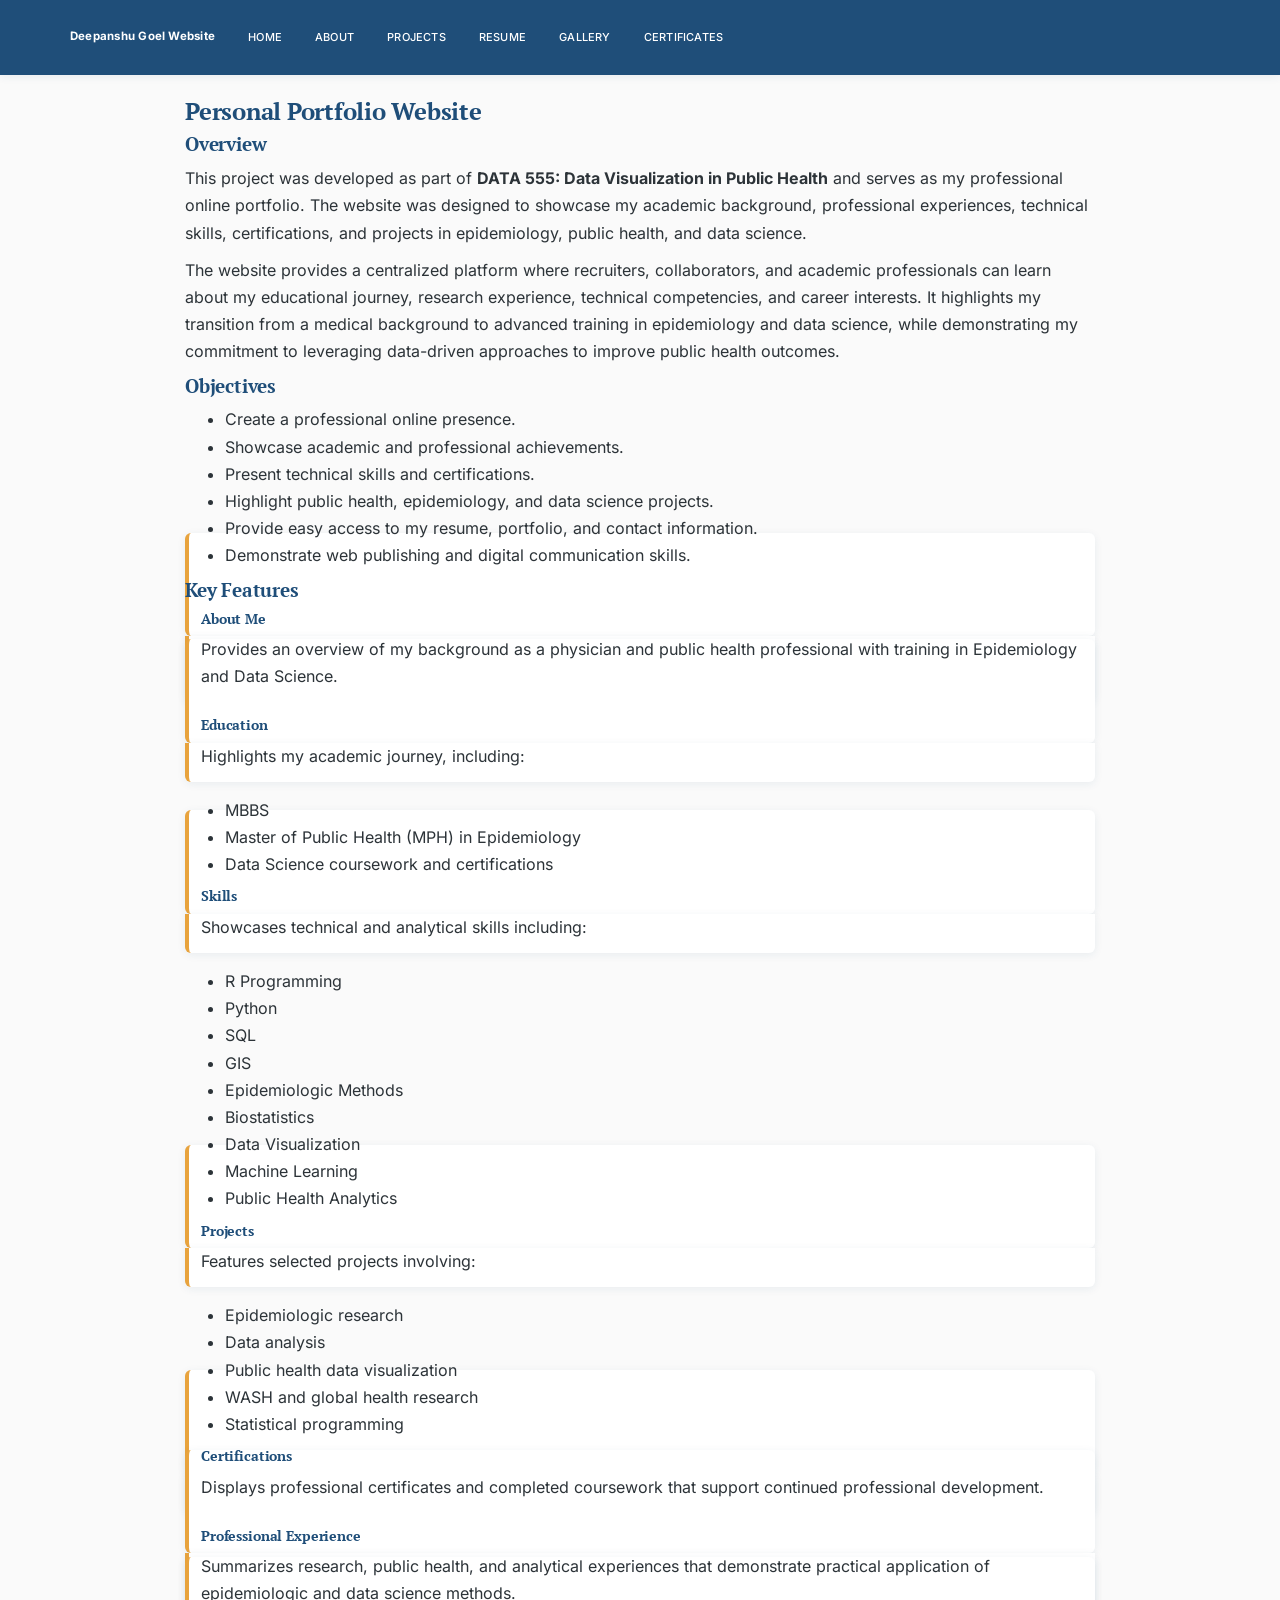
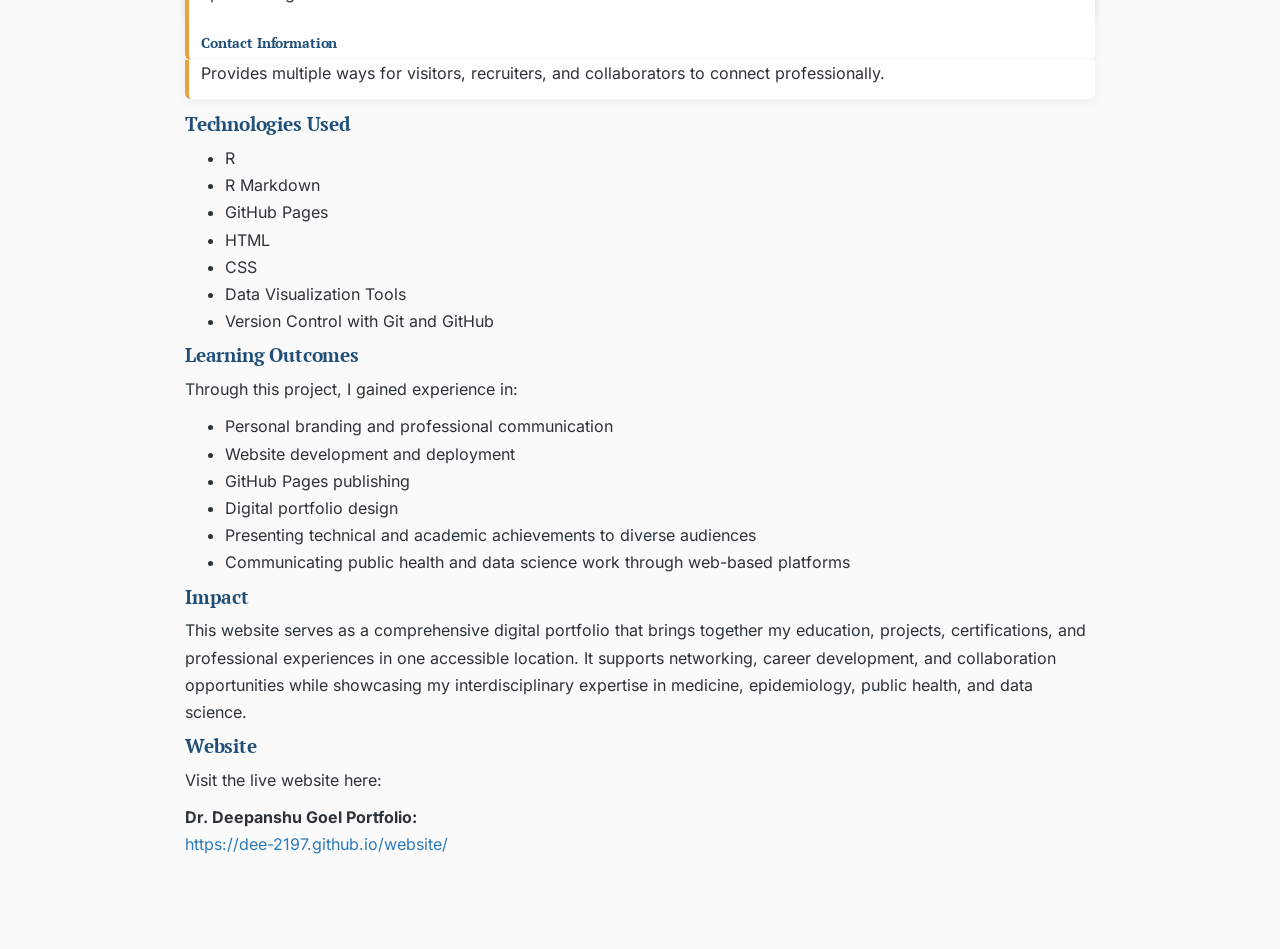
